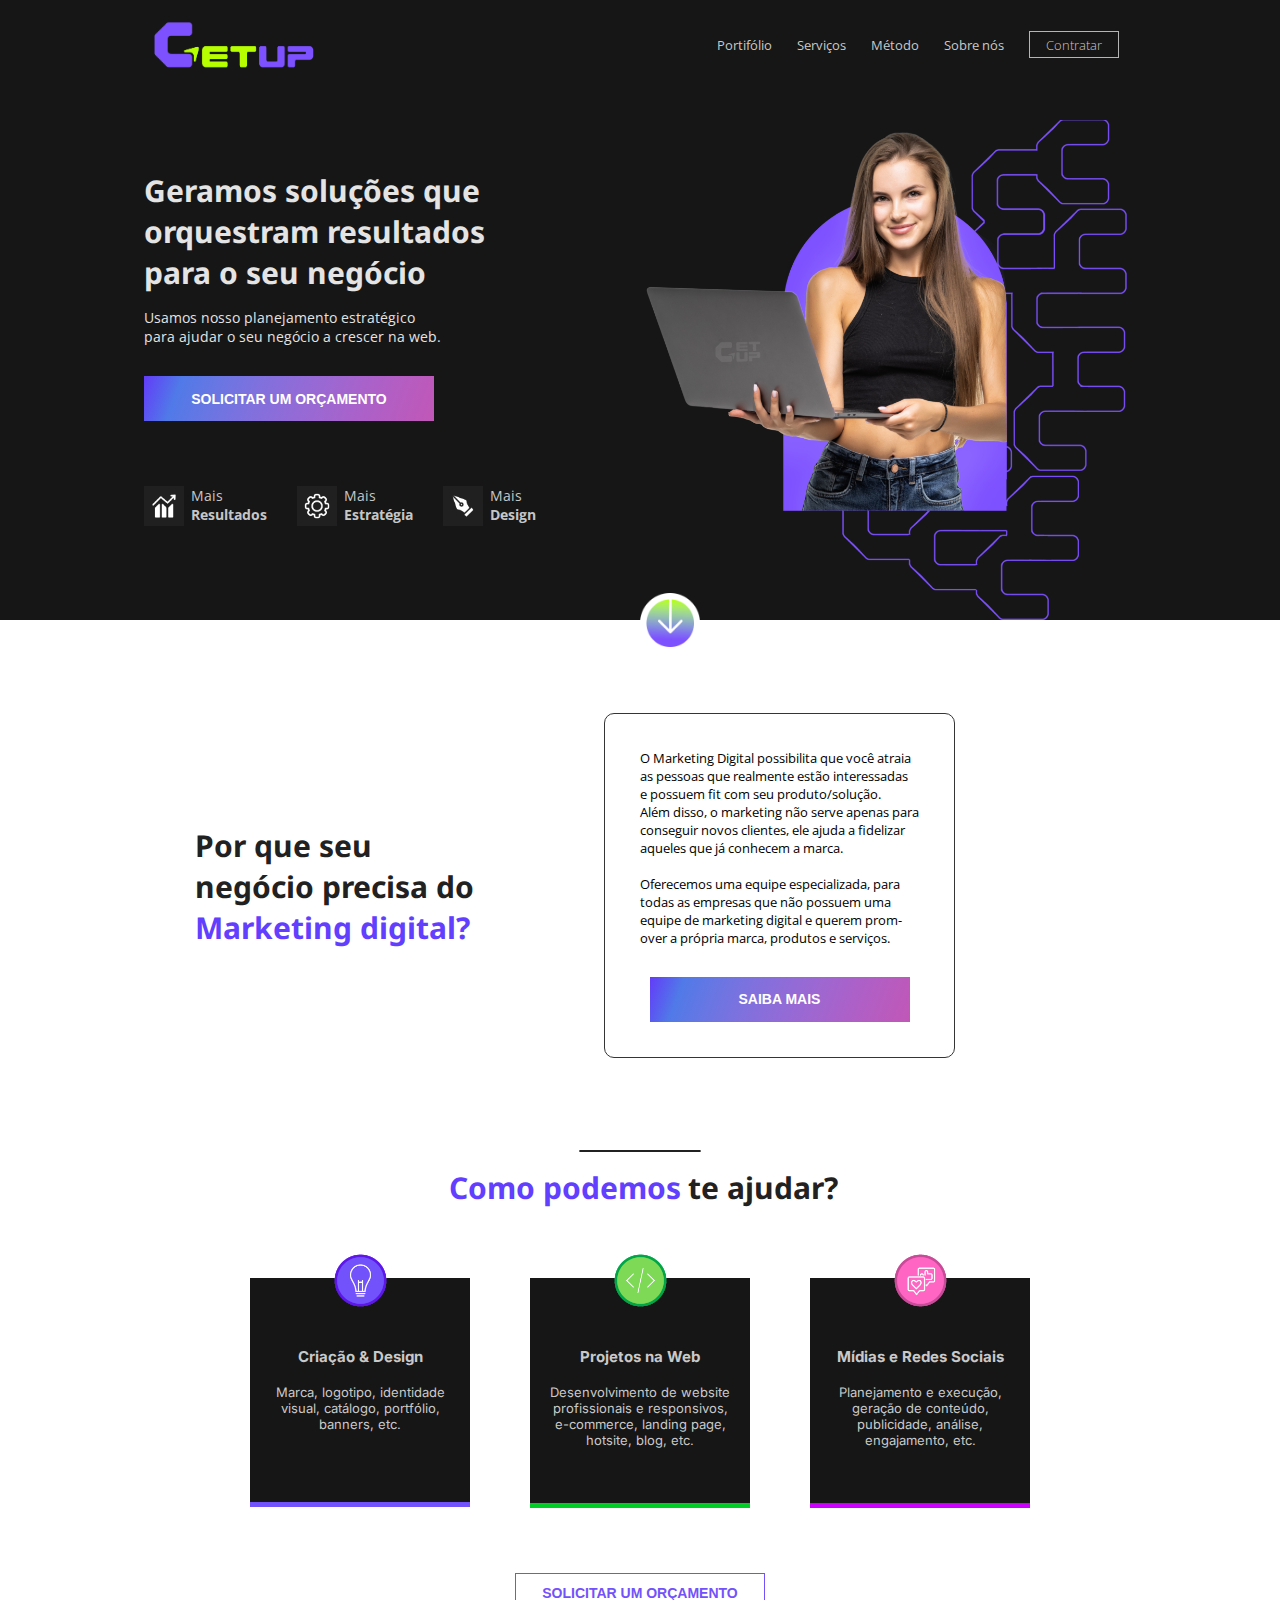
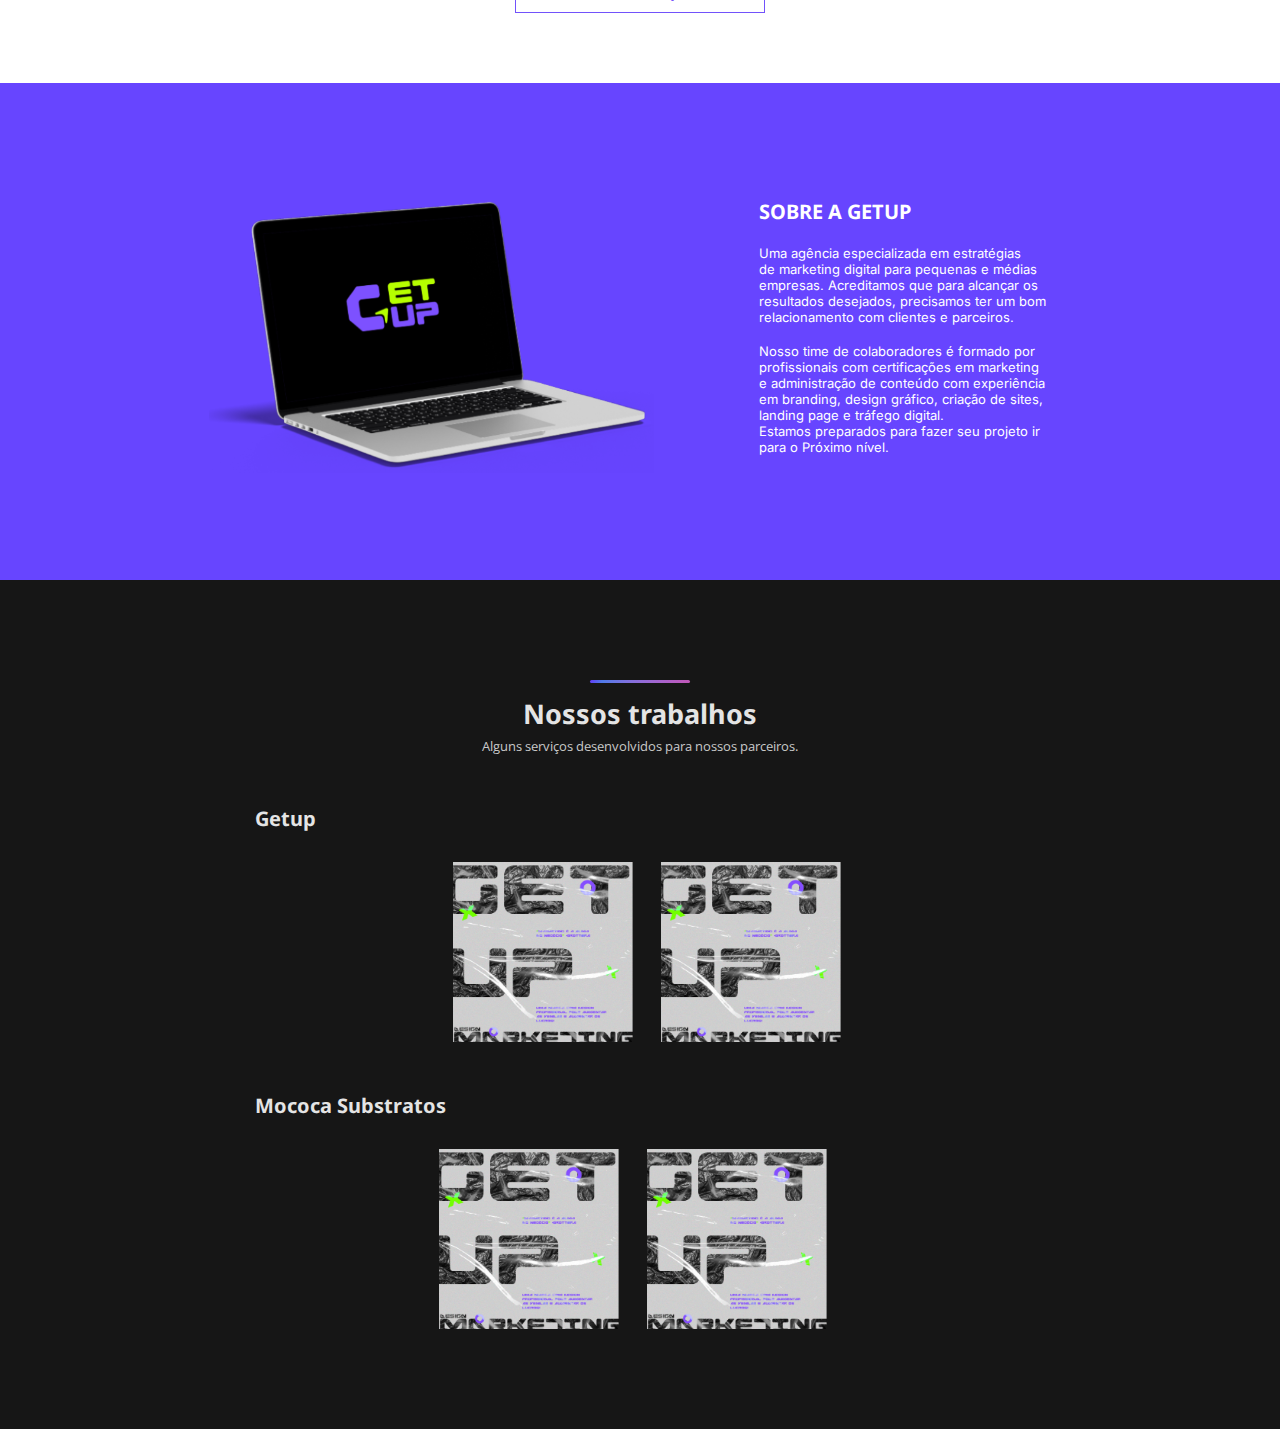
==== index.html @ 0455800a "Add files via upload" ====
<!DOCTYPE html>
<html lang="en">
<head>
    <meta charset="UTF-8">
    <meta http-equiv="X-UA-Compatible" content="IE=edge">
    <meta name="viewport" content="width=device-width, initial-scale=1.0">
    <title>Getup | Marketing Digital</title>
    <link rel="icon" href="Logo.png"/>
    <link rel="stylesheet" href="index.css">
</head>
<body>
    <header>
        <img src="logo-header.png" alt="">
        <nav>
            <a href="#portifolio">Portifólio</a>
            <a href="#direcionar">Serviços</a>
            <a href="#metodo">Método</a>
            <a href="#sobre">Sobre nós</a>
            <div class="container">
                <div class="center">
                  <button class="btn">
                    <svg width="90px" height="27px" viewBox="0 0 90 27" class="border">
                      <polyline points="179,1 179,59 1,59 1,1 179,1" class="bg-line" />
                      <polyline points="179,1 179,59 1,59 1,1 179,1" class="hl-line" />
                    </svg>
                    <span><a href="">Contratar</a></span>
                  </button>
                </div>
            </div>
        </nav>
    </header>

    <main>
        <div class="home">
            <div class="text">
                <h2>Geramos soluções que <br> orquestram resultados <br> para o seu negócio</h2>
                <p>Usamos nosso planejamento estratégico <br> para ajudar o seu negócio a crescer na web.</p>
                <button>SOLICITAR UM ORÇAMENTO</button>
                <div class="diferenciais">
                    <img src="seta-black.png" alt="">
                    <p>Mais <br> <b>Resultados</b></p>

                    <img src="engrenagem.png" alt="">
                    <p>Mais <br> <b>Estratégia</b></p>

                    <img src="pencil.png" alt="">
                    <p>Mais <br> <b>Design</b></p>
                </div>  
            </div>
            <img id="user-dev" src="capa.png" alt="">
        </div>
        <center><img id="seta-center" src="seta.png" alt=""></center>

        <div class="explic">
            <div class="text">
                <img src="https://pt.seaicons.com/wp-content/uploads/2015/10/Arrow-OutRight-icon.png" alt="">
                <h2>Por que seu <br>negócio precisa do</h2>
                <h2 id="text-roxo">Marketing digital?</h2>
            </div>
            <div class="container-info">
            <p>
                O Marketing Digital possibilita que você atraia<br>as pessoas que realmente estão interessadas<br> e possuem fit com seu produto/solução.<br> Além disso, o marketing não serve apenas para<br> conseguir novos clientes, ele ajuda a fidelizar<br> aqueles que já conhecem a marca.
                    <br>
                    <br>    
                Oferecemos uma equipe especializada, para<br> todas as empresas que não possuem uma<br> equipe de marketing digital e querem prom-<br>over a própria marca, produtos e serviços.
            </p>
                <button>SAIBA MAIS</button> 
            </div>
            <div id="direcionar"></div>
        </div>          
            <div class="serviços">
            <hr>
            <div class="text">
                <h2 id="text-roxo">Como podemos</h2>
                <h2>te ajudar?</h2>
            </div>
                <div class="inst">
                    <div class="box">
                        <img src="ideia.png" alt="">
                        <p style="font-size: 15px;"><b>Criação & Design</b></p>
                        <br>
                        <p>Marca, logotipo, identidade visual, catálogo, portfólio, banners, etc.</p>
                        <hr style="background-color: #7252fb; margin-top: 70px;">
                    </div>

                    <div class="box">
                        <img src="devweb.png" alt="">
                        <p style="font-size: 15px;"><b>Projetos na Web</b></p>
                        <br>
                        <p>Desenvolvimento de website profissionais e responsivos, e-commerce, landing page, hotsite, blog, etc.</p>
                        <hr style="background-color: #00ce26; margin-top: 55px;">
                    </div>

                    <div class="box">
                        <img src="redessociais.png" alt="">
                        <p style="font-size: 15px;"><b>Mídias e Redes Sociais</b></p>
                        <br>
                        <p>Planejamento e execução, geração de conteúdo, publicidade, análise, engajamento, etc.</p>
                        <hr style="background-color: #cc00ff; margin-top: 55px;">
                    </div>
                </div>
                <button>SOLICITAR UM ORÇAMENTO</button>
            </div>

            <!--<div class="nosso-met" id="metodo">
                <hr>
                <h2>Nosso Método de Trabalho</h2>
            </div>

            <div class="metodo-trab">
                    <div class="left">
                        <div class="passo">
                            <img src="numero 01.png" alt="">
                            <p>Inicio da nossa<br>parceria</p>
                        </div>

                        <div class="passo">
                            <img src="numero 02.png" alt="">
                            <p>Desenvolvimento<br>de estratégia<br>digital e calendário<br>de conteúdo</p>
                        </div>

                        <div class="passo">
                            <img src="numero 03.png" alt="">
                            <p>Apresentação do<br>planejamento da<br>estratégia e do<br>calendário</p>
                        </div>
                    </div>
                        <img class="circleplan" src="dioguin.png" alt="">
                    <div class="right">
                        <div class="passo">
                            <img src="numero 04.png" alt="">
                            <p>Gerenciamento<br>das redes sociais</p>
                        </div>

                        <div class="passo">
                            <img src="numero 05.png" alt="">
                            <p>Gerenciamento de<br>anuncios pagos</p>
                        </div>

                        <div class="passo">
                            <img src="numero 06.png" alt="">
                            <p>Relatório semanal<br>de resultados</p>
                        </div>
                    </div>
            </div>
            <!--<div class="blurs">
                <img id="blur" src="back-blur-roxo.png" alt="">
                <img id="blur2" src="back-blur-roxo.png" alt="">
            </div>-->

            <div class="sobre-getup" id="sobre">
                <img src="mac.png" alt="">
                <div class="container-sobre">
                    <h2>SOBRE A GETUP</h2>
                    <p>Uma agência especializada em estratégias<br> de marketing digital para pequenas e médias<br> empresas. Acreditamos que para alcançar os<br> resultados desejados, precisamos ter um bom<br> relacionamento com clientes e parceiros.</p>
                    <br>
                    <p>Nosso time de colaboradores é formado
                    por<br>profissionais com certificações
                    em marketing<br> e administração de conteúdo
                    com experiência<br> em branding, design gráfico, criação de sites,<br>
                    landing page e tráfego digital.<br>
                    Estamos preparados para fazer seu projeto ir<br> para o Próximo nível.
                    </p>
                </div>
            </div>

            <div class="nossos-trabalhos" id="portifolio">
                <div class="area-de-texto">
                    <hr>
                    <h2>Nossos trabalhos</h2>
                    <p>Alguns serviços desenvolvidos para nossos parceiros.</p>
                </div>

                <div class="empresa">
                    <h2>Getup</h2>
                </div>

                <div class="amostra">
                    <img src="Freestyle (1).png" alt="">
                    <img src="Finall (1).png" alt="">
                    <img src="Freestyle (1).png" alt="">
                    <img src="Finall (1).png" alt="">
                </div>

                <div class="empresa">
                    <h2>Mococa Substratos</h2>
                </div>

                <div class="amostra">
                    <img src="Finall (1).png" alt="">
                    <img src="Freestyle (1).png" alt="">
                    <img src="Finall (1).png" alt="">
                    <img src="Freestyle (1).png" alt="">
                </div>

            </div>

            
    </main>
    <footer>

    </footer>
</body>
</html>
---- index.css ----
@import url('https://fonts.googleapis.com/css2?family=Inter:wght@300&family=Lato&family=Montserrat:wght@300&family=Noto+Sans:wght@600&family=Open+Sans&display=swap');

*{
    margin: 0px;
    padding: 0px;
}

header{
    display: flex;
    flex-direction: row;
    justify-content: center;
    align-items: center;
    padding-top: 20px;
    padding-bottom: 20px;
    background-color: rgb(22, 22, 22);
    gap: 400px;
}

header img{
    height: 50px;
    margin-left: -100px;
}

header nav{
    display: flex;
    gap: 25px;
}

header nav a{
    text-decoration: none;
    font-family: 'Open Sans', sans-serif;
    font-size: 13px;
    color: rgb(201, 201, 201);
    position: relative;
}

header nav a:before {
    content: "";
    position: absolute;
    width: 100%;
    height: 1.2px;
    bottom: -5px;
    left: 0;
    background-color: #7252fb;
    visibility: hidden;
    -webkit-transform: scaleX(0);
    transform: scaleX(0);
    -webkit-transition: all 0.3s ease-in-out 0s;
    transition: all 0.3s ease-in-out 0s;
}

header nav a:hover:before {
    visibility: visible;
    -webkit-transform: scaleX(1);
    transform: scaleX(1);
}

.center {
    margin-top: -5px;
    position: absolute;
}

.btn {
    width: 90px;
    height: 27px;
    cursor: pointer;
    background: transparent;
    border: 1px solid rgb(181, 181, 181);
    outline: none;
    transition: 1.2s ease-in-out;
}

svg {
    position: absolute;
    left: 0;
    top: 0;
    fill: none;
    stroke: #cdff3c;
    stroke-dasharray: 400 450;
    stroke-dashoffset: 150;
    transition: 1.2s ease-in-out;
}

.btn:hover {
    transition: 1.1s ease-in-out;
    background: #7252fb;
}

.btn:hover svg {
    stroke-dashoffset: -480;
    }

.btn span {
    color: rgb(246, 246, 246);
    font-size: 13px;
    font-weight: 100;
}

.home{
    background-color: rgb(22, 22, 22);
    display: flex;
    flex-direction: row;
    justify-content: center;
    gap: 70px;
    padding-top: 30px;
}

.home #user-dev{
    height: 500px;
    padding-bottom: 0px;
}

.text h2{
    color: rgb(228, 228, 228);
    font-family: 'Noto Sans', sans-serif;
    font-size: 30px;
    margin-top: 50px;
}

.text p{
    color: rgb(228, 228, 228);
    font-family: 'Open Sans', sans-serif;
    font-size: 14px;
    margin-top: 15px;
}

.text button{
    background-image: linear-gradient(110deg, #623cf8 0, #507ae8 12.5%, #6976e3 25%, #7e71de 37.5%, #8f6cd8 50%, #9e67d1 62.5%, #ab61c9 75%, #b75cc0 87.5%, #c157b7 100%);
    color: white;
    margin-top: 30px;
    height: 45px;
	width: 290px;
    border: 0px;
	font: bold 14px arial,sans-serif;
	text-shadow: none;
}

.text button:hover{
    transition: 0.5s ease-in-out;
    background: #ffffff;
    color: #7252fb;
}


.diferenciais{
    display: flex;
    flex-direction: row;
    margin-top: 50px;
}

.diferenciais img{
    height: 40px;
    margin-top: 15px;
}

.diferenciais p{
    margin-right: 30px;
    margin-left: 7px;
    font-family: 'Open Sans', sans-serif;
    color: rgb(198, 198, 198);
}

#seta-center{
    height: 60px;
    position: absolute;
    margin-top: -27px;
}

.explic{
    display: flex;
    flex-direction: row;
    justify-content: center;
    align-items: center;
    height: 530px;
    gap: 130px;
}


.explic .text img{
    height: 60px;
}

.explic .text h2{
    color: rgb(33, 33, 33);
    margin-top: -15px;
}

#text-roxo{
    color: #623fff;
    margin-top: 0px;
}

.container-info{
    border: 1px solid rgb(53, 53, 53); 
    padding: 35px;
    border-radius: 10px;
    display: flex;
    align-items: center;
    flex-direction: column;
}

.container-info button{
    background-image: linear-gradient(110deg, #623cf8 0, #507ae8 12.5%, #6976e3 25%, #7e71de 37.5%, #8f6cd8 50%, #9e67d1 62.5%, #ab61c9 75%, #b75cc0 87.5%, #c157b7 100%);
    color: white;
    margin-top: 30px;
    height: 45px;
	width: 260px;
    border: 0px;
	font: bold 14px arial,sans-serif;
	text-shadow: none;
}

.container-info button:hover{
    transition: 1s ease-in-out;
    background: #ffffff;
    color: #7252fb;
    border: #7252fb 1px solid;
}

.container-info p{
    font-size: 13px;
    font-family: 'Open Sans', sans-serif;
}   

.serviços{
    display: flex;
    flex-direction: column;
    background-color: rgb(255, 255, 255);
    align-items: center;
    padding-bottom: 70px;
}

.serviços hr{
    width: 120px;
    color: rgb(33, 33, 33);
    border-radius: 5px;
    border: solid 1.5px;
    background-color: rgb(33, 33, 33); 
    margin-bottom: 15px;
}

.serviços .text{
    display: flex;
    flex-direction: row;
}

.serviços .text h2{
    margin-top: 0px;
    margin-left: 7px;
    color: rgb(33, 33, 33);
}

.inst{
    gap: 60px;
    text-align: center;
    margin: auto;
    display: flex;
    flex-direction: row;
    margin-top: 70px;
}

.box{
    flex-direction: column;
    background-color: rgb(22, 22, 22);
    height: 225px;
    border-radius: 5px, 0px;
    width: 220px;
    margin: 0px;
}

.box hr{
    width: 220px;
    border-radius: 0px;
    border: 0;
    height: 5px;
    margin-top: 40px;
}

.box p{
    color: rgb(201, 201, 201);
    font-family: 'Inter', sans-serif;
    font-size: 13px;
    padding-left: 20px;
    padding-right: 20px;
}

.box img{
    height: 65px;
    position: relative;
    top: -30px;
}

.serviços button{
    margin-top: 70px;
    height: 40px;
	width: 250px;
    border: 0px;
	font: bold 14px arial,sans-serif;
	text-shadow: none;  
    background: #ffffff;
    color: #7252fb;
    border: #7252fb 1px solid;
}

.serviços button:hover{
    transition: 1s ease-in-out;
    color: #ffffff;
    background-color: #7252fb;
}
.metodo-trab{
    display: flex;
    flex-direction: row;
    justify-content: center;
    background-color: rgb(22, 22, 22);
    padding-top: 70px;
    padding-bottom: 100px;
}

.metodo-trab img{
    width: 300px;
    margin-left: 70px;
    margin-right: 70px;
}

.metodo-trab .passo{
    display: flex;
    flex-direction: row;
    align-items: center;
    margin-top: 30px;
}

.metodo-trab .passo img{
    width: 30px;
    margin-left: 0px;
    margin-right: 0px;
}

.metodo-trab .passo p{
    color: white;
    font-size: 13px;
    font-family: 'Open Sans', sans-serif;
    margin-left: 5px;
}

.nosso-met {
    display: flex;
    flex-direction: column;
    align-items: center;
    background-color: rgb(22, 22, 22);
}

.nosso-met hr{
    width: 140px;
    border-radius: 5px;
    border: 0;
    height: 3px;
    background-image: linear-gradient(110deg, #623cf8 0, #507ae8 12.5%, #6976e3 25%, #7e71de 37.5%, #8f6cd8 50%, #9e67d1 62.5%, #ab61c9 75%, #b75cc0 87.5%, #c157b7 100%);
    margin-bottom: 25px;
    margin-top: 80px;
}

.nosso-met h2{
    color: rgb(228, 228, 228);
    font-family: 'Noto Sans', sans-serif;
    font-size: 25px;
}

.blurs{
    padding-bottom: 100px;
    background-color: rgb(22, 22, 22);
}

#blur{
    float: right;
    height: 400px;
    opacity: 0.4;
    margin-top: -15%;
}

#blur2{
    float: right;
    height: 450px;
    margin-top: -300px;
    opacity: 0.4;
}

.nossos-trabalhos{
    display: flex;
    flex-direction: column;
    align-items: center;
    background-color: rgb(22, 22, 22);
    padding-top: 100px;
    padding-bottom: 100px;
}

.area-de-texto{
    display: flex;
    flex-direction: column;
    align-items: center;
}

.area-de-texto hr{
    width: 100px;
    border-radius: 5px;
    border: 0;
    height: 3px;
    background-image: linear-gradient(110deg, #623cf8 0, #507ae8 12.5%, #6976e3 25%, #7e71de 37.5%, #8f6cd8 50%, #9e67d1 62.5%, #ab61c9 75%, #b75cc0 87.5%, #c157b7 100%);
    margin-bottom: 12px;
}

.area-de-texto h2{
    color: rgb(228, 228, 228);
    font-family: 'Noto Sans', sans-serif;
    font-size: 27px;
}

.area-de-texto p{
    color: rgb(201, 201, 201);
    font-family: 'Open Sans', sans-serif;
    font-size: 13px;
    margin-top: 5px;
}

.nossos-trabalhos .empresa h2{ 
    margin-left: -385px;
    color: rgb(228, 228, 228);
    font-family: 'Noto Sans', sans-serif;
    font-size: 20px;
    padding-top: 50px;
    padding-bottom: 30px;
}

.amostra{
    display: flex;
    gap: 14px;
}

.amostra img{
    height: 180px;
}

.sobre-getup{
    display: flex;
    flex-direction: row;
    background-color: #6745ff;
    justify-content: center;
    gap: 80px;
    padding-bottom: 100px;
}

.sobre-getup img{
    height: 300px;
    padding-top: 90px
}

.sobre-getup p{
    color: rgb(255, 255, 255);
    font-family: 'Inter', sans-serif;
    font-size: 13px;
}

.sobre-getup h2{
    color: rgb(255, 255, 255);
    font-family: 'Noto Sans', sans-serif;
    font-size: 20px;
    padding-bottom: 20px;
}

.container-sobre{
    border: 0px solid rgb(228, 228, 228); 
    padding: 25px;
    border-radius: 10px;
    margin-top: 90px;
}
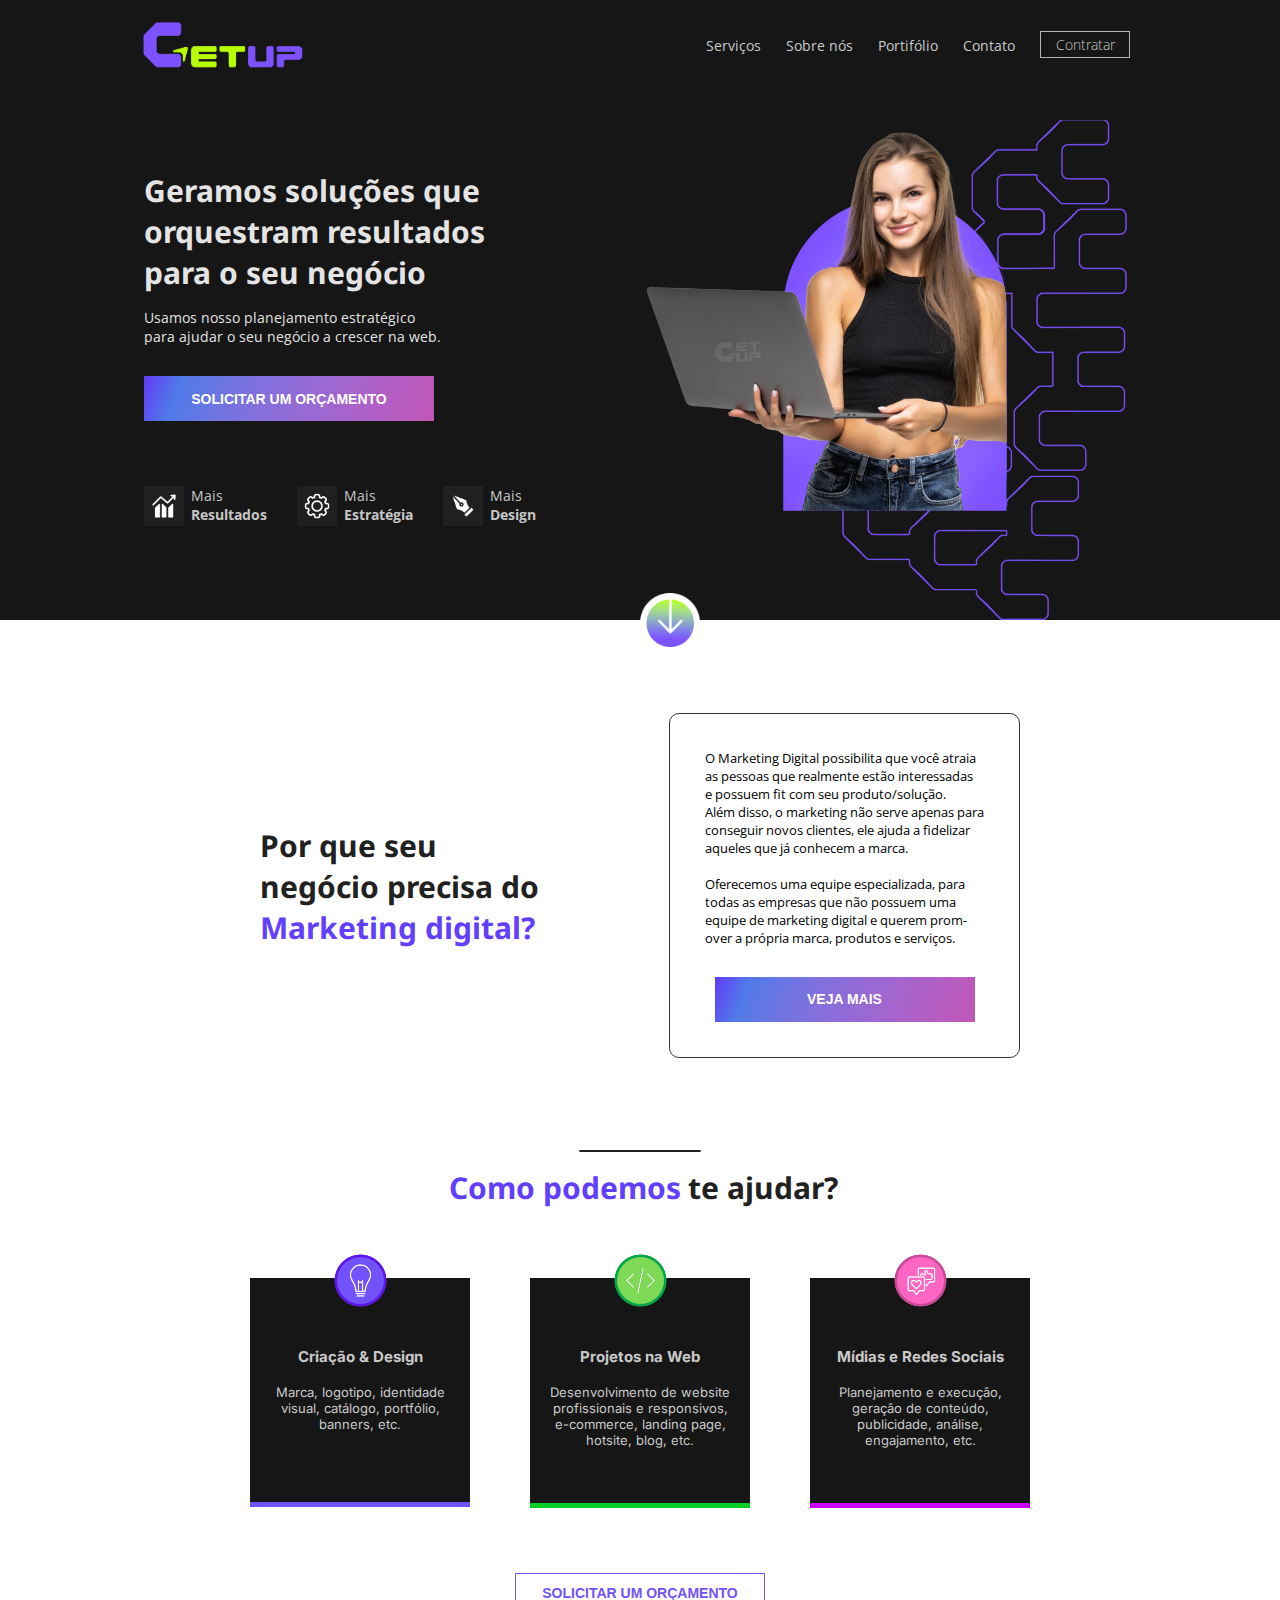
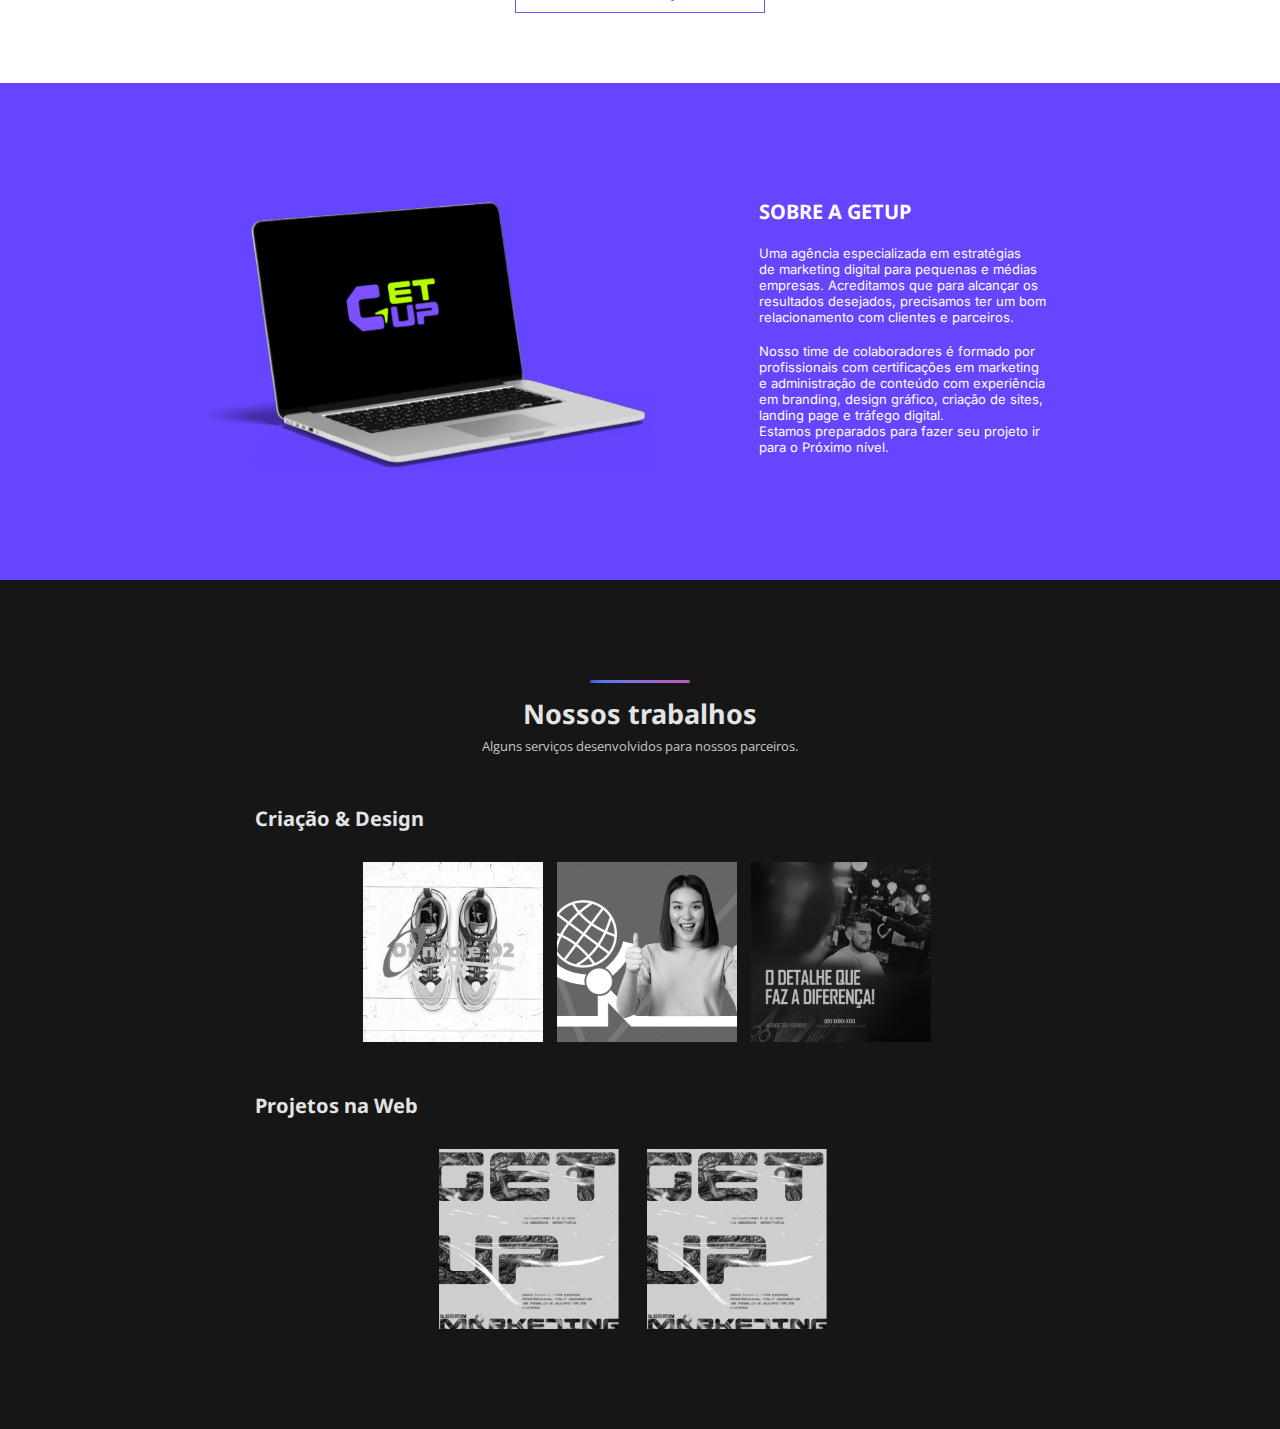
==== commit 03581c48: "Add files via upload" ====
--- a/index.html
+++ b/index.html
@@ -12,10 +12,10 @@
     <header>
         <img src="logo-header.png" alt="">
         <nav>
+            <a href="#direcionar">Serviços</a>
+            <a href="#sobre">Sobre nós</a>
             <a href="#portifolio">Portifólio</a>
-            <a href="#direcionar">Serviços</a>
-            <a href="#metodo">Método</a>
-            <a href="#sobre">Sobre nós</a>
+            <a href="#sobre">Contato</a>
             <div class="container">
                 <div class="center">
                   <button class="btn">
@@ -23,7 +23,7 @@
                       <polyline points="179,1 179,59 1,59 1,1 179,1" class="bg-line" />
                       <polyline points="179,1 179,59 1,59 1,1 179,1" class="hl-line" />
                     </svg>
-                    <span><a href="">Contratar</a></span>
+                    <span><a href="https://wa.me/5519992727609?text=Ol%C3%A1%2C%20eu%20gostaria%20de%20um%20or%C3%A7amento!">Contratar</a></span>
                   </button>
                 </div>
             </div>
@@ -35,7 +35,7 @@
             <div class="text">
                 <h2>Geramos soluções que <br> orquestram resultados <br> para o seu negócio</h2>
                 <p>Usamos nosso planejamento estratégico <br> para ajudar o seu negócio a crescer na web.</p>
-                <button>SOLICITAR UM ORÇAMENTO</button>
+                <a href="https://wa.me/5519992727609?text=Ol%C3%A1%2C%20eu%20gostaria%20de%20um%20or%C3%A7amento!"><button>SOLICITAR UM ORÇAMENTO</button></a>
                 <div class="diferenciais">
                     <img src="seta-black.png" alt="">
                     <p>Mais <br> <b>Resultados</b></p>
@@ -64,11 +64,11 @@
                     <br>    
                 Oferecemos uma equipe especializada, para<br> todas as empresas que não possuem uma<br> equipe de marketing digital e querem prom-<br>over a própria marca, produtos e serviços.
             </p>
-                <button>SAIBA MAIS</button> 
-            </div>
-            <div id="direcionar"></div>
+                <a href="#portifolio"><button>VEJA MAIS</button></a>
+            </div>
         </div>          
             <div class="serviços">
+                <div id="direcionar"></div>
             <hr>
             <div class="text">
                 <h2 id="text-roxo">Como podemos</h2>
@@ -99,7 +99,7 @@
                         <hr style="background-color: #cc00ff; margin-top: 55px;">
                     </div>
                 </div>
-                <button>SOLICITAR UM ORÇAMENTO</button>
+                <a href="https://wa.me/5519992727609?text=Ol%C3%A1%2C%20eu%20gostaria%20de%20um%20or%C3%A7amento!"><button>SOLICITAR UM ORÇAMENTO</button></a>
             </div>
 
             <!--<div class="nosso-met" id="metodo">
@@ -163,26 +163,25 @@
                 </div>
             </div>
 
-            <div class="nossos-trabalhos" id="portifolio">
-                <div class="area-de-texto">
+            <div class="nossos-trabalhos">
+                <div class="area-de-texto" id="portifolio">
                     <hr>
                     <h2>Nossos trabalhos</h2>
                     <p>Alguns serviços desenvolvidos para nossos parceiros.</p>
                 </div>
-
                 <div class="empresa">
-                    <h2>Getup</h2>
+                    <h2>Criação & Design</h2>
                 </div>
 
                 <div class="amostra">
                     <img src="Freestyle (1).png" alt="">
-                    <img src="Finall (1).png" alt="">
-                    <img src="Freestyle (1).png" alt="">
-                    <img src="Finall (1).png" alt="">
-                </div>
-
+                    <img src="rn-plug.jpeg" alt="">
+                    <img src="marmoraria.png" alt="">
+                    <img src="barbearia.png" alt="">
+                </div>
+                
                 <div class="empresa">
-                    <h2>Mococa Substratos</h2>
+                    <h2>Projetos na Web</h2>
                 </div>
 
                 <div class="amostra">
--- a/index.css
+++ b/index.css
@@ -3,7 +3,10 @@
 *{
     margin: 0px;
     padding: 0px;
-}
+    scroll-behavior: smooth;
+    scroll-margin-top: 50px;
+}
+
 
 header{
     display: flex;
@@ -29,7 +32,7 @@
 header nav a{
     text-decoration: none;
     font-family: 'Open Sans', sans-serif;
-    font-size: 13px;
+    font-size: 14px;
     color: rgb(201, 201, 201);
     position: relative;
 }
@@ -239,6 +242,7 @@
     margin-bottom: 15px;
 }
 
+
 .serviços .text{
     display: flex;
     flex-direction: row;
@@ -274,6 +278,13 @@
     border: 0;
     height: 5px;
     margin-top: 40px;
+}
+
+.box:hover{
+    margin-top: -10px;
+    transition: 200ms;
+    -webkit-box-shadow: 0px 10px 13px -7px #000000, -2px 6px 11px -2px rgba(126,5,255,0); 
+    box-shadow: 0px 10px 13px -7px #000000, -2px 6px 11px -2px rgba(126,5,255,0);
 }
 
 .box p{
@@ -430,6 +441,7 @@
     padding-bottom: 30px;
 }
 
+
 .amostra{
     display: flex;
     gap: 14px;
@@ -437,6 +449,17 @@
 
 .amostra img{
     height: 180px;
+    -webkit-transition: -webkit-transform .5s ease;
+   transition: transform .5s ease;
+   filter: grayscale(100%);
+}
+
+.amostra img:hover{
+    margin-top: 0px;
+    transition: 200ms;
+    -webkit-transform: scale(1.1);
+    transform: scale(1.1);
+    filter: grayscale(0);
 }
 
 .sobre-getup{
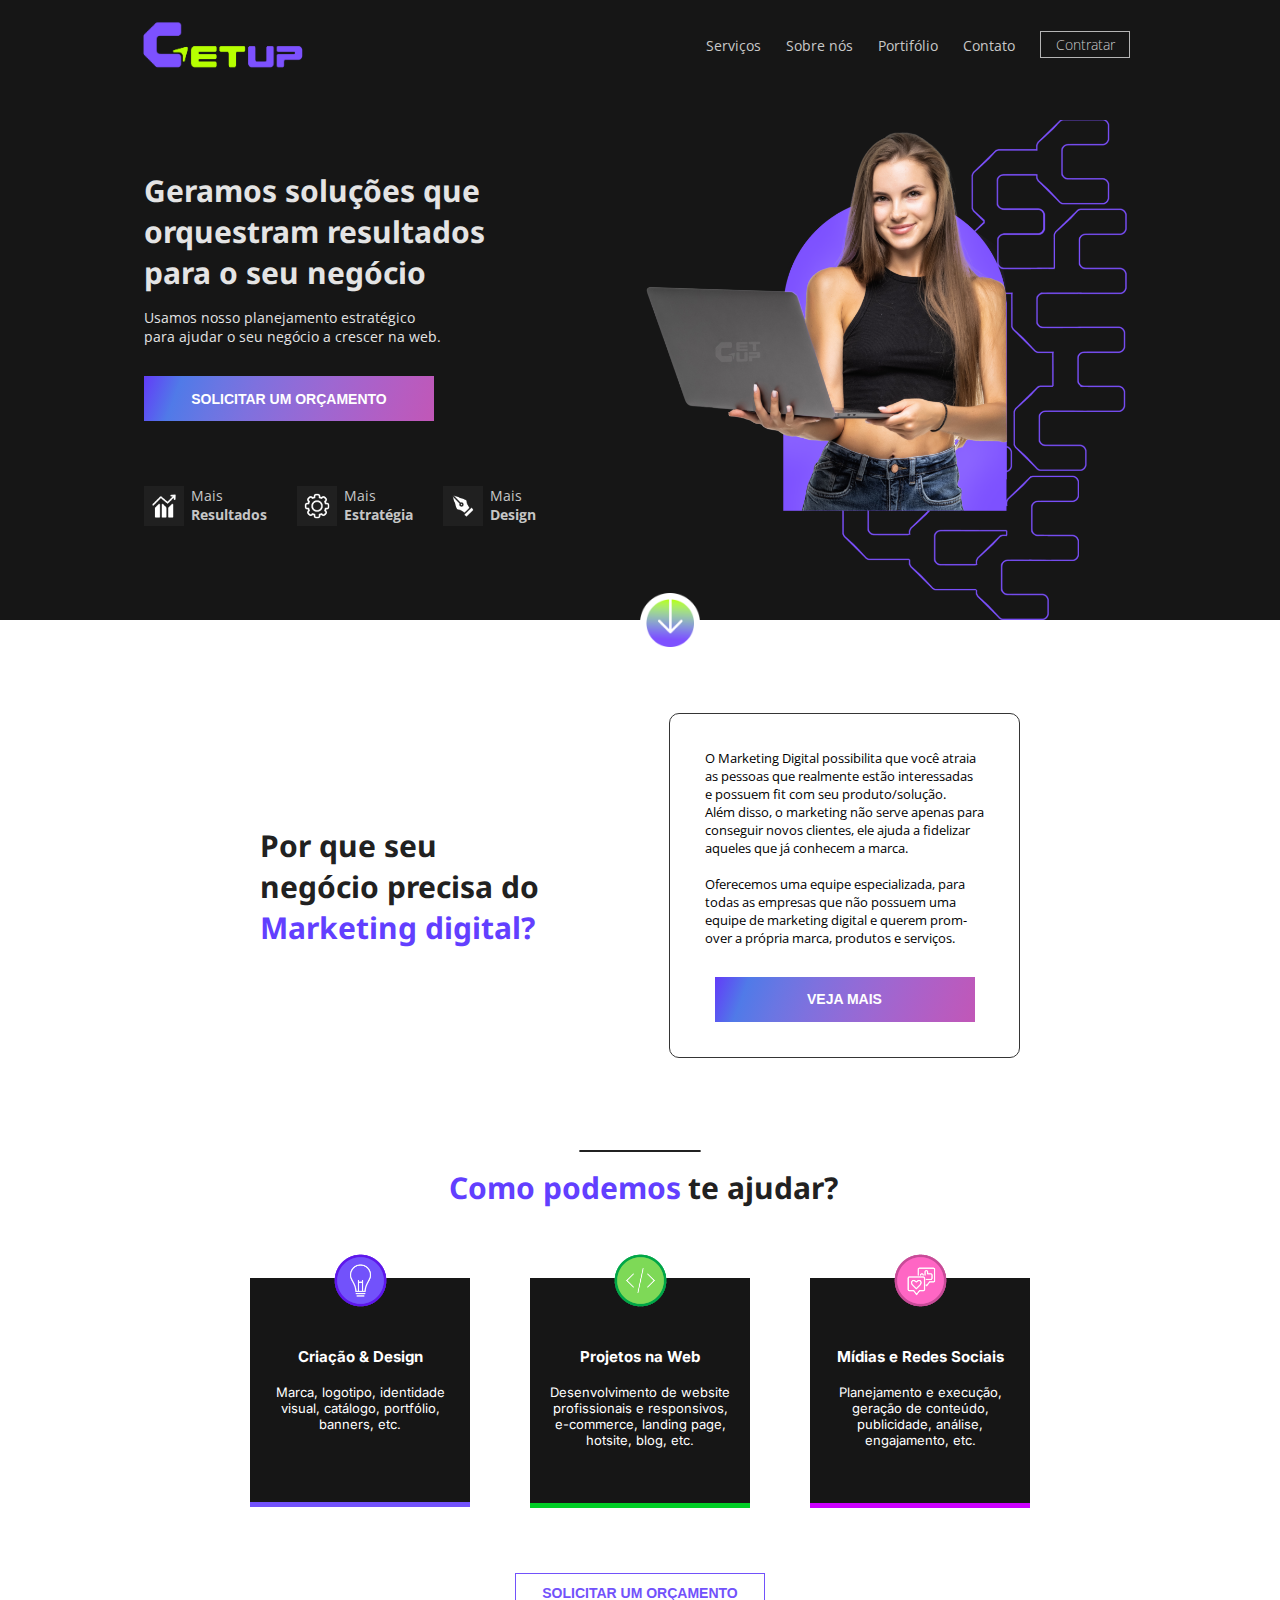
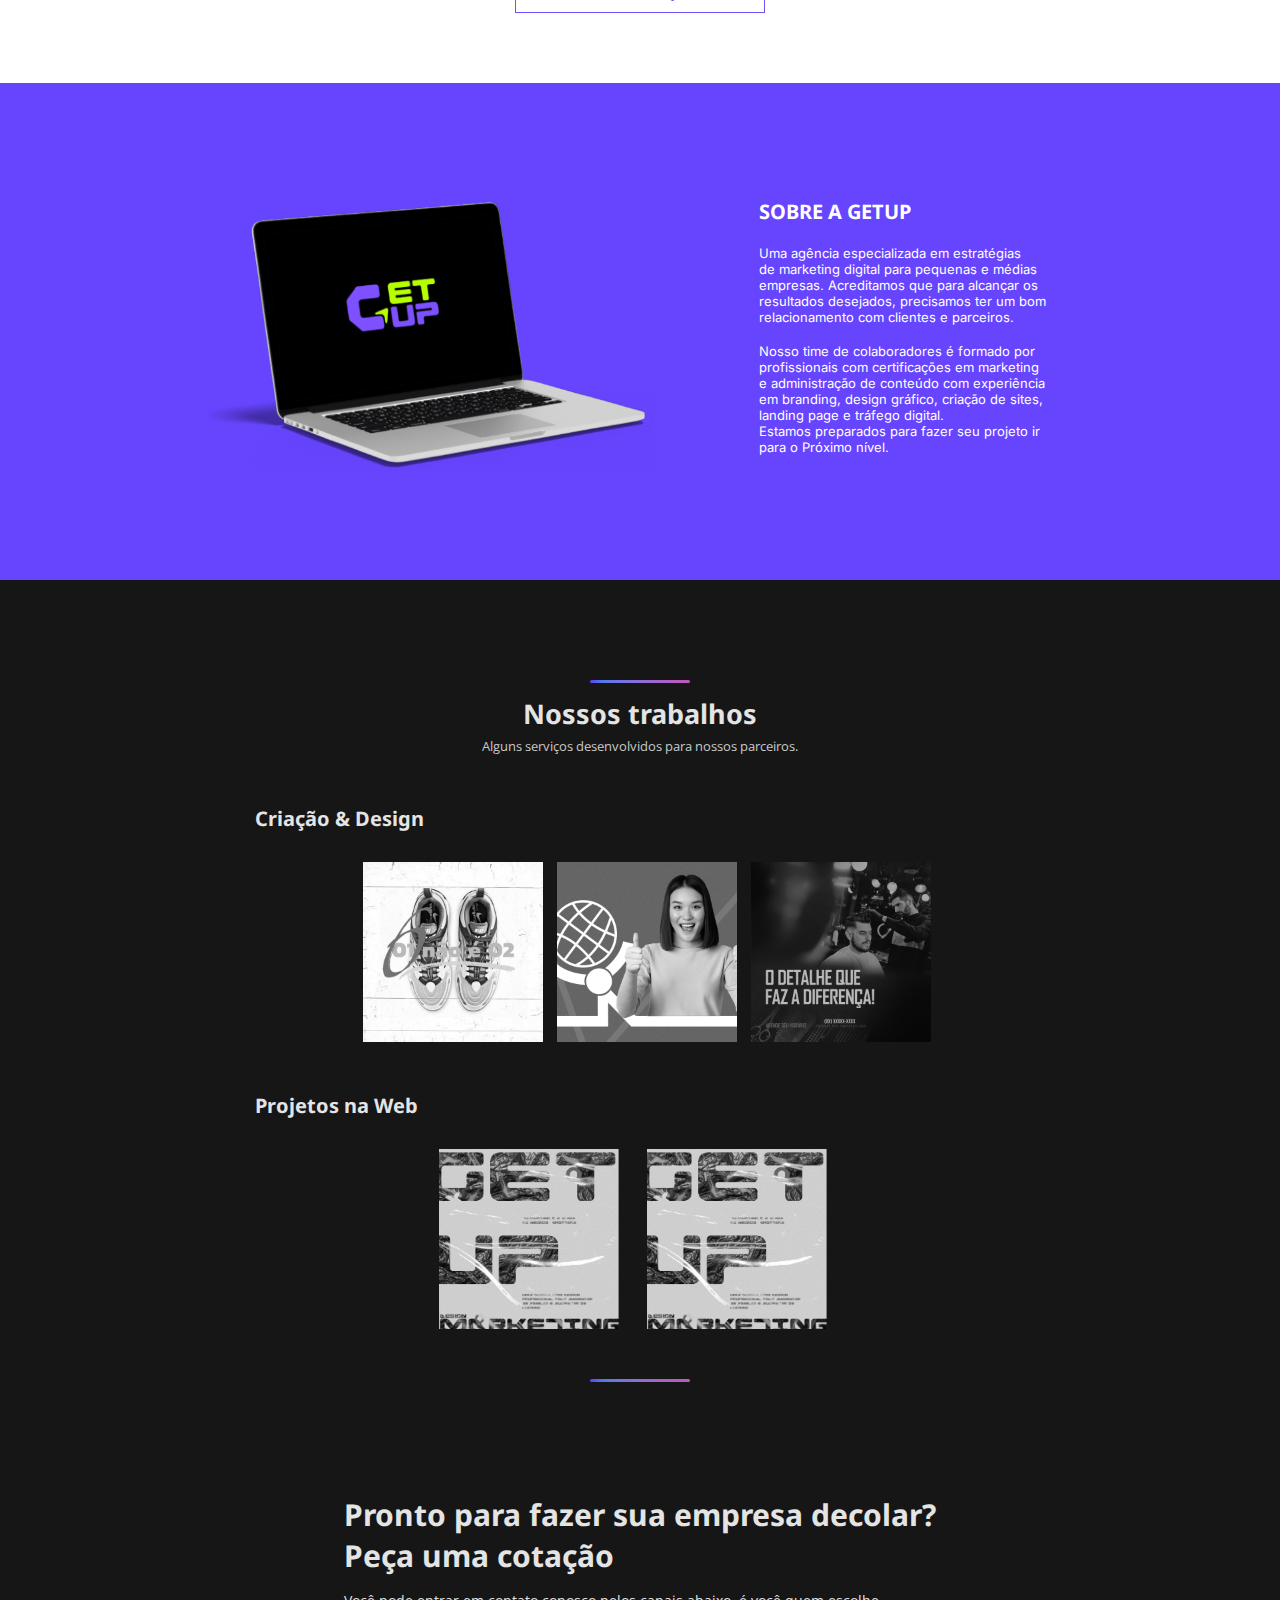
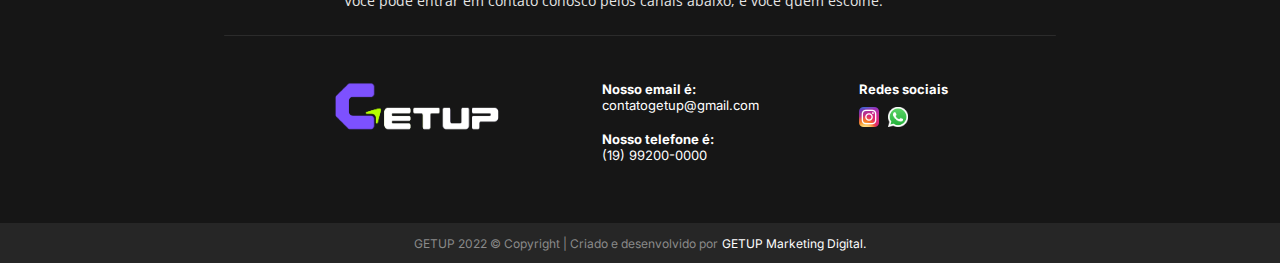
==== commit 7e9b8561: "Add files via upload" ====
--- a/index.html
+++ b/index.html
@@ -7,6 +7,7 @@
     <title>Getup | Marketing Digital</title>
     <link rel="icon" href="Logo.png"/>
     <link rel="stylesheet" href="index.css">
+    <link rel="stylesheet" href="resp.html">
 </head>
 <body>
     <header>
@@ -15,7 +16,7 @@
             <a href="#direcionar">Serviços</a>
             <a href="#sobre">Sobre nós</a>
             <a href="#portifolio">Portifólio</a>
-            <a href="#sobre">Contato</a>
+            <a href="#contato">Contato</a>
             <div class="container">
                 <div class="center">
                   <button class="btn">
@@ -49,9 +50,9 @@
             </div>
             <img id="user-dev" src="capa.png" alt="">
         </div>
-        <center><img id="seta-center" src="seta.png" alt=""></center>
-
-        <div class="explic">
+        <a href="#explic"><center><img id="seta-center" src="seta.png" alt=""></center></a>
+
+        <div class="explic" id="explic">
             <div class="text">
                 <img src="https://pt.seaicons.com/wp-content/uploads/2015/10/Arrow-OutRight-icon.png" alt="">
                 <h2>Por que seu <br>negócio precisa do</h2>
@@ -190,13 +191,42 @@
                     <img src="Finall (1).png" alt="">
                     <img src="Freestyle (1).png" alt="">
                 </div>
-
+                <div class="area-de-texto" id="portifolio">
+                    <hr id="port-hr-baixo">
+                </div>
             </div>
 
             
     </main>
     <footer>
-
+        <div class="cotação" id="contato">
+            <div class="text">
+                <h2>Pronto para fazer sua empresa decolar?<br>
+                Peça uma cotação</h2>
+                <p>Você pode entrar em contato conosco pelos canais abaixo, é você quem escolhe.</p>
+            </div>
+            <!--<button>SOLICITAR UM ORÇAMENTO</button>-->
+        </div>
+        <hr>
+        <div class="infos">
+            <img src="2.png" alt="">
+            <div class="contatos">
+                <p><b>Nosso email é:</b></p>
+                <p>contatogetup@gmail.com</p>
+                <br>
+                <p><b>Nosso telefone é:</b></p>
+                <p>(19) 99200-0000</p>
+            </div>
+
+            <div class="redes-sociais">
+                <p><b>Redes sociais</b></p>
+                <a href="https://www.instagram.com/getup_br/"><img src="640px-Instagram_icon.png" alt="instagram"></a>
+                <a href="https://wa.me/5519992727609?text=Ol%C3%A1%2C%20eu%20gostaria%20de%20um%20or%C3%A7amento!"><img src="whatsapp-logo-1.png" alt="whatsapp"></a>
+            </div>
+        </div>
     </footer>
+    <div class="feitopor">
+        <p>GETUP 2022 © Copyright | Criado e desenvolvido por</p> <p id="texto-branco">GETUP Marketing Digital.</p>
+    </div>
 </body>
 </html>--- a/index.css
+++ b/index.css
@@ -144,7 +144,6 @@
     color: #7252fb;
 }
 
-
 .diferenciais{
     display: flex;
     flex-direction: row;
@@ -288,7 +287,7 @@
 }
 
 .box p{
-    color: rgb(201, 201, 201);
+    color: white;
     font-family: 'Inter', sans-serif;
     font-size: 13px;
     padding-left: 20px;
@@ -314,7 +313,7 @@
 }
 
 .serviços button:hover{
-    transition: 1s ease-in-out;
+    transition: 0.5s ease-in-out;
     color: #ffffff;
     background-color: #7252fb;
 }
@@ -401,7 +400,7 @@
     align-items: center;
     background-color: rgb(22, 22, 22);
     padding-top: 100px;
-    padding-bottom: 100px;
+    padding-bottom: 50px;
 }
 
 .area-de-texto{
@@ -494,4 +493,389 @@
     padding: 25px;
     border-radius: 10px;
     margin-top: 90px;
-}+}
+
+#port-hr-baixo{
+    margin-top: 50px;
+}
+
+footer{
+    background-color: rgb(22, 22, 22);
+    display: flex;
+    flex-direction: column;
+    align-items: center;
+    justify-content: center;
+    padding-bottom: 60px;
+}
+
+.cotação{
+    display: flex;
+    flex-direction: row;
+    align-items: center;
+    background-color: rgb(22, 22, 22);
+    padding-bottom: 45px;
+    gap: 230px;
+}
+
+.cotação text{
+    margin-right: px;
+}
+
+.cotação button{
+    background: #7252fb;
+    color: white;
+    margin-top: 70px;
+    height: 45px;
+	width: 260px;
+    border: 0px;
+	font: bold 14px arial,sans-serif;
+	text-shadow: none;
+}
+
+.cotação button:hover{
+    transition: 0.5s ease-in-out;
+    background: #ffffff;
+    color: #7252fb;
+    border: #7252fb 1px solid;
+}
+
+footer hr{
+    width: 65%;
+    border-radius: 5px;
+    border: 0;
+    height: 1px;
+    background-color: rgb(43, 43, 43);    
+    margin-bottom: 45px;
+    margin-top: -20px
+}
+
+.infos{
+    display: flex;
+    flex-direction: row;
+    align-items: flex-start;
+    background-color: rgb(22, 22, 22);
+    gap: 100px;
+}
+
+.infos img{
+    width: 170px;
+}
+
+.contatos p{
+    color: rgb(255, 255, 255);
+    font-family: 'Inter', sans-serif;
+    font-size: 13px;
+}
+
+.redes-sociais img{
+    width: 100px;
+}
+
+.redes-sociais p{
+    color: rgb(255, 255, 255);
+    font-family: 'Inter', sans-serif;
+    font-size: 13px;
+}
+
+.redes-sociais img{
+    width: 20px;
+    padding-top: 10px;
+    padding-right: 5px;
+}
+
+.feitopor{
+    display: flex;
+    align-items: center;
+    justify-content: center;
+    background-color: rgb(38, 38, 38);
+    gap: 4px;
+    height: 40px;
+}
+
+.feitopor p{
+    font-family: 'Inter', sans-serif;
+    color: rgb(138, 138, 138);
+    font-size: 12px;
+}
+
+#texto-branco{
+    color: white;
+}
+
+@media screen and (max-width: 400px) {
+    header{
+        display: flex;
+        flex-direction: column;
+        justify-content: center;
+        align-items: center;
+        padding-top: 20px;
+        margin-bottom: -10px;
+        background-color: rgb(22, 22, 22);
+    }
+    
+    header img{
+      height: 40px;
+      margin-left: 0px;
+    }
+
+    header nav{
+        display: flex;
+        gap: 15px;
+        margin-top: -360px;
+        margin-left: -90px;
+    }
+
+    header nav a{
+        text-decoration: none;
+        font-family: 'Open Sans', sans-serif;
+        font-size: 12px;
+        color: rgb(201, 201, 201);
+        position: relative;
+    }
+
+    .home #user-dev{
+        height: 0px;
+        padding-bottom: 0px;
+    }
+
+    .home{
+        background-color: rgb(22, 22, 22);
+        display: flex;
+        flex-direction: column;
+        justify-content: center;
+        padding-left: 30px;
+        gap: 0px;
+        padding-top: 0px;
+    }
+
+    .text button{
+        width: 330px;
+    }
+
+    .diferenciais{
+        display: flex;
+        flex-direction: row;
+        margin-top: 25px;
+        margin-bottom: 55px;
+    }
+
+    .diferenciais img{
+        height: 35px;
+        margin-top: 10px;
+    }
+
+    .diferenciais p{
+        margin-right: 20px;
+        margin-left: 7px;
+        font-family: 'Open Sans', sans-serif;
+        color: rgb(198, 198, 198);
+        font-size: 12px;
+    }
+
+    #seta-center{
+        height: 50px;
+        position: absolute;
+        margin-top: -21px;
+        margin-left: -10px;
+    }
+
+    .explic{
+        display: flex;
+        flex-direction: column;
+        justify-content: center;
+        align-items: center;
+        height: 530px;
+        gap: 30px;
+        margin-top: 30px;
+    }
+
+    .explic .text{
+        margin-left: -40px;
+    }
+
+    .container-info{
+        border: 0px solid rgb(53, 53, 53); 
+        padding: 35px;
+        border-radius: 10px;
+        display: flex;
+        align-items: center;
+        flex-direction: column;
+        margin-top: -30px;
+    }
+
+    .explic .text h2{
+        color: rgb(33, 33, 33);
+        margin-top: -15px;
+    }
+
+    .container-info p{
+        font-size: 14px;
+        font-family: 'Open Sans', sans-serif;
+        
+    }
+
+    .serviços{
+        display: flex;
+        flex-direction: column;
+        background-color: rgb(255, 255, 255);
+        align-items: center;
+        margin-top: 30px;
+        padding-bottom: 70px;
+    }
+
+    .serviços .text{
+        margin-top: 30px;
+        margin-bottom: -25px;
+    }
+
+    .inst{
+        gap: 60px;
+        text-align: center;
+        margin: auto;
+        display: flex;
+        flex-direction: column;
+        margin-top: 70px;
+    }
+
+    .sobre-getup{
+        display: flex;
+        flex-direction: column;
+        background-color: #6745ff;
+        justify-content: center;
+        gap: 80px;
+        padding-bottom: 40px;
+    }
+
+    .sobre-getup img{
+        width: 90%;
+        height: 90%;
+        padding-top: 50px
+    }
+
+    .sobre-getup p{
+        color: rgb(255, 255, 255);
+        font-family: 'Inter', sans-serif;
+        font-size: 15px;
+    }
+
+    .container-sobre{
+        border: 0px solid rgb(228, 228, 228); 
+        padding: 25px;
+        border-radius: 10px;
+        margin-top: -50px;
+    }
+
+    .nossos-trabalhos{
+        display: flex;
+        flex-direction: column;
+        align-items: center;
+        background-color: rgb(22, 22, 22);
+        padding-top: 60px;
+        padding-bottom: 50px;
+    }
+
+    .amostra{
+        display: flex;
+        gap: 14px;
+        flex-wrap: wrap;
+        margin-top: -93px;
+        margin-left: 7px;
+    }
+
+    .amostra img:hover{
+        margin-top: 0px;
+        transition: none;
+        -webkit-transform: none;
+        transform: none;
+        filter: none;
+    }
+
+    .amostra img{
+        height: 180px;
+        -webkit-transition: none;
+       transition: none;
+       filter: grayscale(0%);
+    }
+
+    .area-de-texto p{
+        color: rgb(201, 201, 201);
+        font-family: 'Open Sans', sans-serif;
+        font-size: 13px;
+        margin-top: 5px;
+        padding-bottom: 20px;
+    }
+    
+    .cotação{
+        display: flex;
+        flex-direction: column;
+        align-items: center;
+        margin-top: -60px;
+        background-color: rgb(22, 22, 22);
+        padding-bottom: 45px;
+        justify-content: center;
+        gap: 0px;
+        margin-left: 30px;
+    }
+
+    footer hr{
+        width: 75%;
+        border-radius: 5px;
+        border: 0;
+        height: 1px;
+        background-color: rgb(43, 43, 43);    
+        margin-bottom: 45px;
+        margin-top: -20px
+    }
+
+    .infos{
+        display: flex;
+        flex-direction: column;
+        align-items: flex-start;
+        background-color: rgb(22, 22, 22);
+        gap: 20px;
+        margin-top: -30px;
+        margin-left: -130px;
+    }
+
+    .infos img{
+        width: 0px;
+    }
+
+    .redes-sociais img{
+        width: 25px;
+    }
+
+    .contatos p{
+        color: rgb(255, 255, 255);
+        font-family: 'Inter', sans-serif;
+        font-size: 15px;
+    }
+
+    .redes-sociais p{
+        color: rgb(255, 255, 255);
+        font-family: 'Inter', sans-serif;
+        font-size: 15px;
+    }
+
+    .serviços .text h2{
+        margin-top: 0px;
+        margin-left: 7px;
+        font-size: 25px;
+        color: rgb(33, 33, 33);
+    }
+
+    .feitopor{
+        display: flex;
+        align-items: center;
+        justify-content: center;
+        background-color: rgb(38, 38, 38);
+        gap: 4px;
+        height: 40px;
+    }
+    
+    .feitopor p{
+        font-family: 'Inter', sans-serif;
+        color: rgb(138, 138, 138);
+        font-size: 9px;
+    }
+  }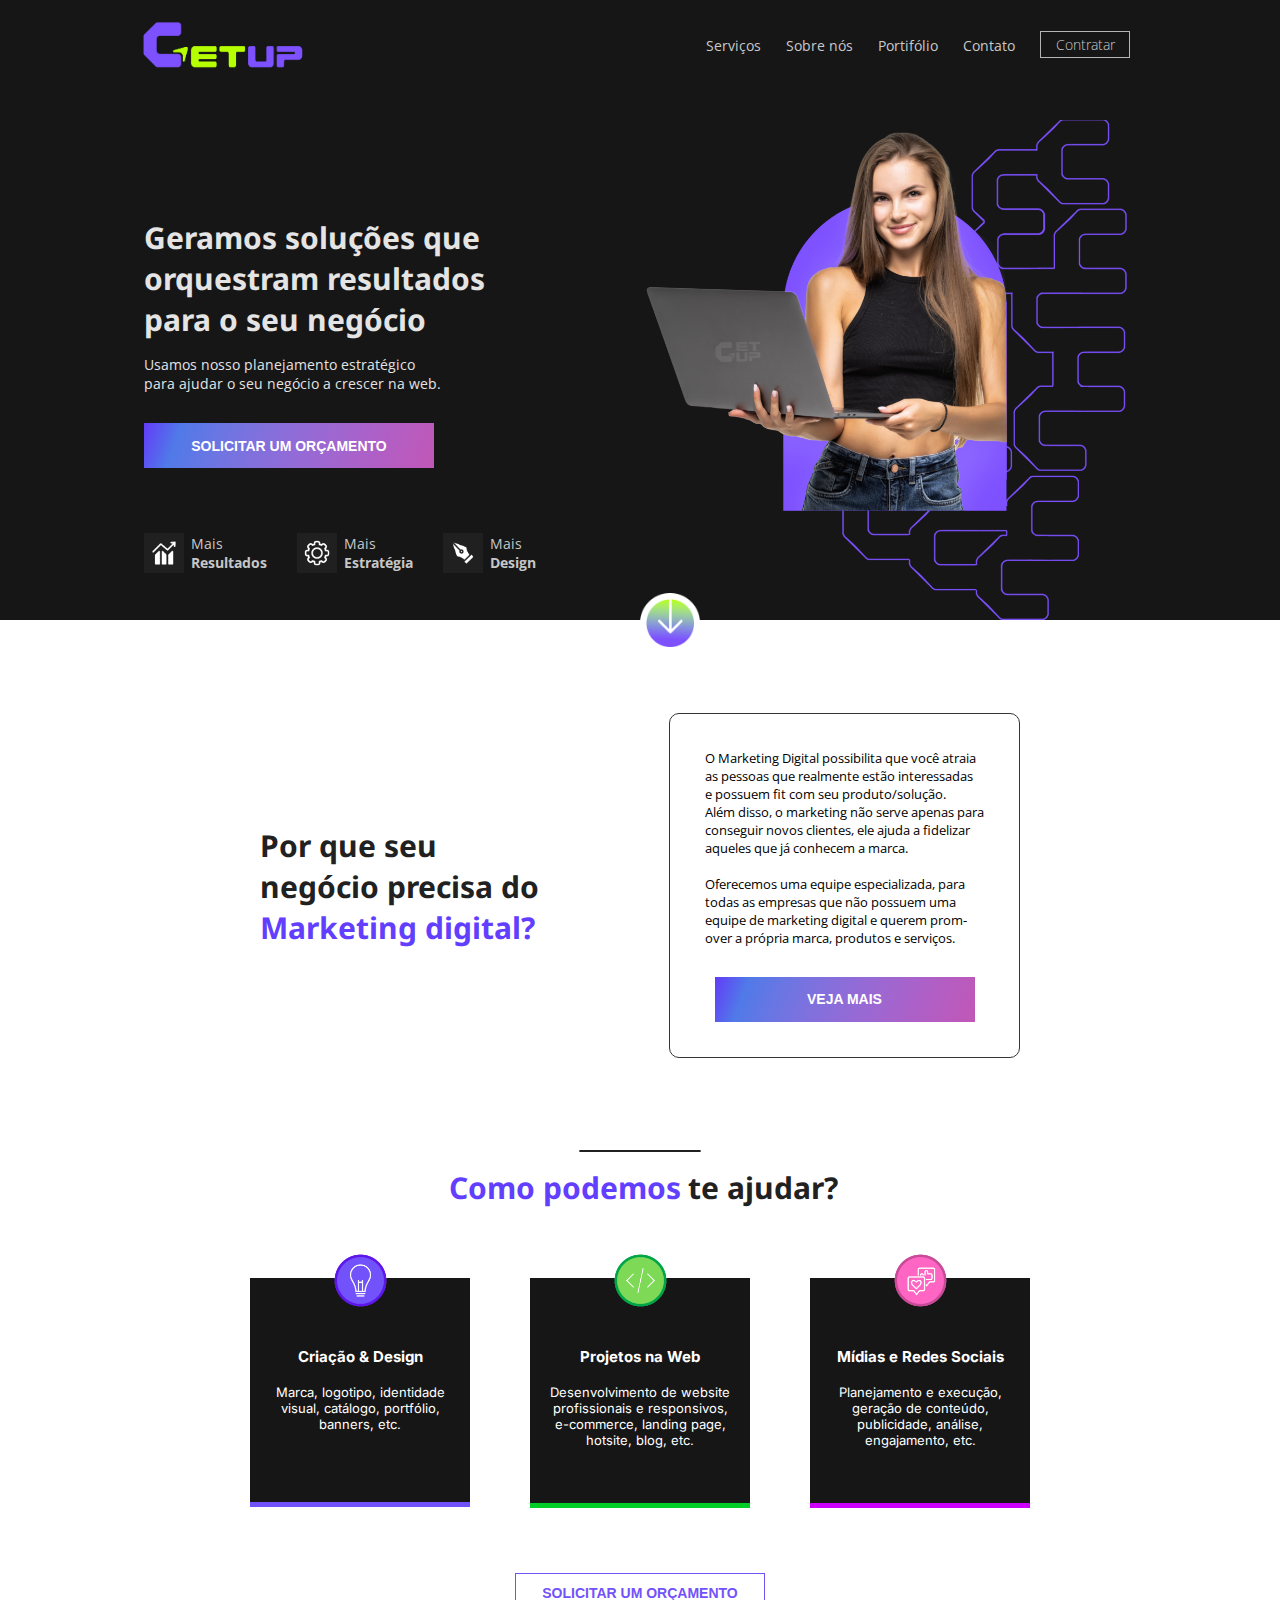
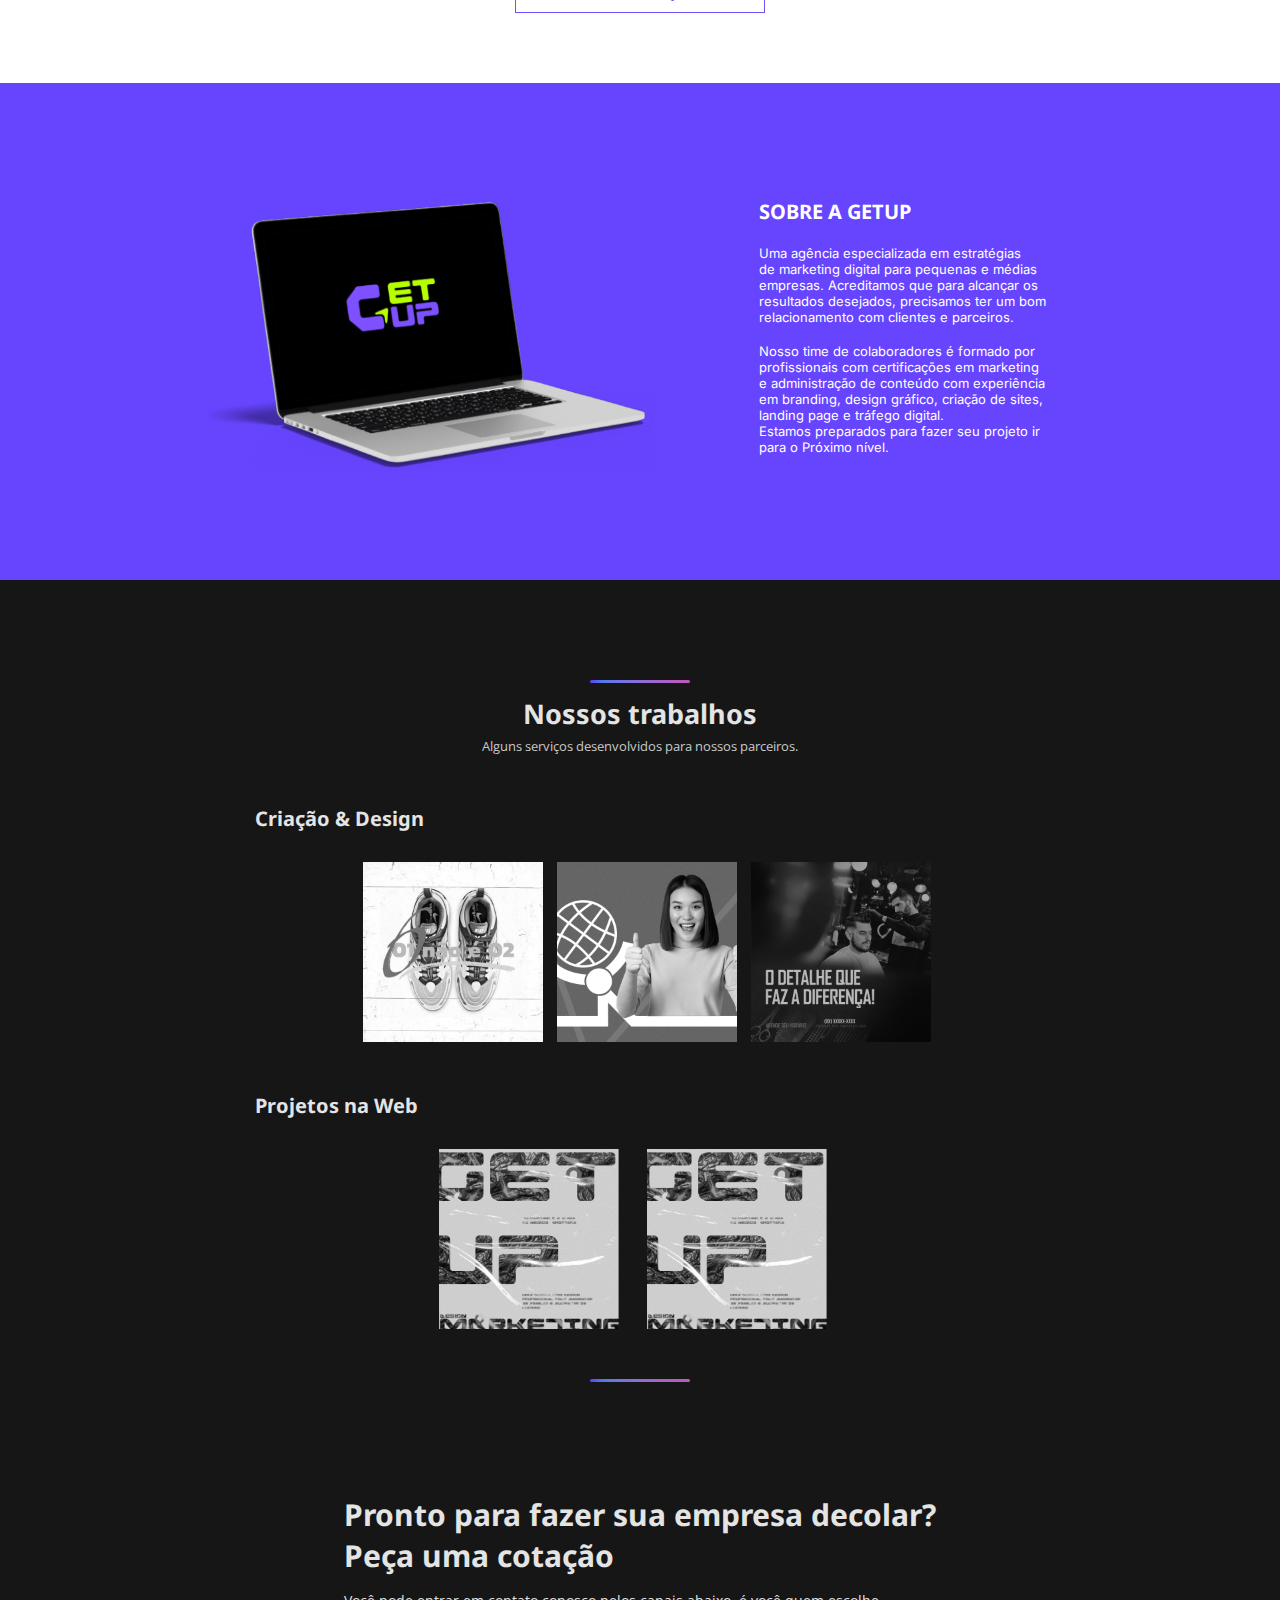
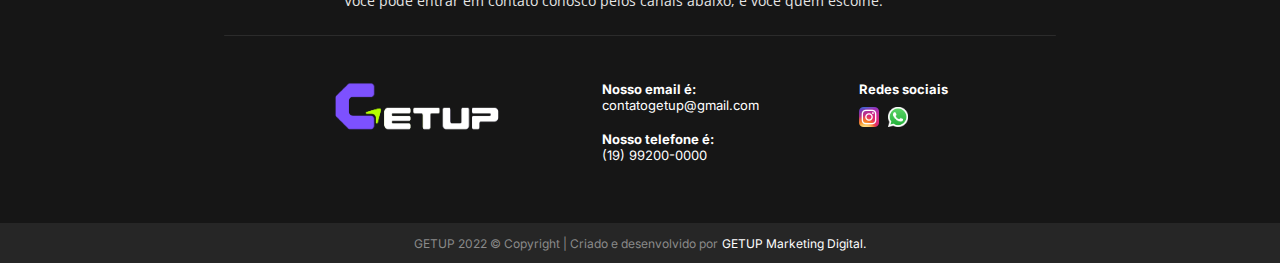
==== commit 421cfd99: "Add files via upload" ====
--- a/index.html
+++ b/index.html
@@ -50,7 +50,7 @@
             </div>
             <img id="user-dev" src="capa.png" alt="">
         </div>
-        <a href="#explic"><center><img id="seta-center" src="seta.png" alt=""></center></a>
+        <a href="#explic"><img id="seta-center" src="seta.png" alt=""></center></a>
 
         <div class="explic" id="explic">
             <div class="text">
--- a/index.css
+++ b/index.css
@@ -104,6 +104,7 @@
     display: flex;
     flex-direction: row;
     justify-content: center;
+    align-items: center;
     gap: 70px;
     padding-top: 30px;
 }
@@ -147,6 +148,8 @@
 .diferenciais{
     display: flex;
     flex-direction: row;
+    justify-content: center;
+    align-items: center;
     margin-top: 50px;
 }
 
@@ -166,6 +169,7 @@
     height: 60px;
     position: absolute;
     margin-top: -27px;
+    margin-left: 50%;
 }
 
 .explic{
@@ -227,6 +231,8 @@
 .serviços{
     display: flex;
     flex-direction: column;
+    justify-content: center;
+    align-items: center;
     background-color: rgb(255, 255, 255);
     align-items: center;
     padding-bottom: 70px;
@@ -255,10 +261,11 @@
 
 .inst{
     gap: 60px;
+    display: flex;
+    flex-direction: row;
+    justify-content: center;
+    align-items: center;
     text-align: center;
-    margin: auto;
-    display: flex;
-    flex-direction: row;
     margin-top: 70px;
 }
 
@@ -397,6 +404,7 @@
 .nossos-trabalhos{
     display: flex;
     flex-direction: column;
+    justify-content: center;
     align-items: center;
     background-color: rgb(22, 22, 22);
     padding-top: 100px;
@@ -602,35 +610,39 @@
     color: white;
 }
 
-@media screen and (max-width: 400px) {
+@media only screen and (max-width: 480px) {
+
+
     header{
         display: flex;
         flex-direction: column;
         justify-content: center;
         align-items: center;
-        padding-top: 20px;
-        margin-bottom: -10px;
-        background-color: rgb(22, 22, 22);
-    }
-    
+        gap: 30px;
+    }
+
     header img{
-      height: 40px;
-      margin-left: 0px;
+        height: 50px;
+        margin-left: auto;
+        margin-right: auto;
     }
 
     header nav{
-        display: flex;
-        gap: 15px;
-        margin-top: -360px;
+        gap: 10px;
         margin-left: -90px;
     }
 
     header nav a{
-        text-decoration: none;
-        font-family: 'Open Sans', sans-serif;
-        font-size: 12px;
-        color: rgb(201, 201, 201);
+        font-size: 14px;
         position: relative;
+    }
+
+
+    .text {
+        display: flex;
+        flex-direction: column;
+        justify-content: center;
+        align-items: flex-start;
     }
 
     .home #user-dev{
@@ -639,186 +651,213 @@
     }
 
     .home{
-        background-color: rgb(22, 22, 22);
         display: flex;
         flex-direction: column;
         justify-content: center;
-        padding-left: 30px;
+        align-items: center;
+        padding-bottom: 70px;
         gap: 0px;
-        padding-top: 0px;
+        padding-top: 30px;
+        padding-left: 20px;
+    }
+
+    .text h2{
+        font-size: 27px;
+        margin-top: 10px;
     }
 
     .text button{
-        width: 330px;
+        background-image: linear-gradient(110deg, #623cf8 0, #507ae8 12.5%, #6976e3 25%, #7e71de 37.5%, #8f6cd8 50%, #9e67d1 62.5%, #ab61c9 75%, #b75cc0 87.5%, #c157b7 100%);
+        color: white;
+        margin-top: 30px;
+        height: 40px;
+        width: 270px;
+        border: 0px;
+        font: bold 14px arial,sans-serif;
+        text-shadow: none;
     }
 
     .diferenciais{
         display: flex;
         flex-direction: row;
-        margin-top: 25px;
-        margin-bottom: 55px;
+        justify-content: center;
+        align-items: center;
+        margin-top: 30px;
     }
 
     .diferenciais img{
-        height: 35px;
-        margin-top: 10px;
+        height: 30px;
+        margin-top: 15px;
     }
 
     .diferenciais p{
         margin-right: 20px;
-        margin-left: 7px;
         font-family: 'Open Sans', sans-serif;
         color: rgb(198, 198, 198);
-        font-size: 12px;
     }
 
     #seta-center{
         height: 50px;
-        position: absolute;
-        margin-top: -21px;
-        margin-left: -10px;
-    }
-
-    .explic{
+        margin-top: -20px;
+        padding-left: 0;
+    }
+
+    .inst{
+        gap: 60px;
         display: flex;
         flex-direction: column;
         justify-content: center;
         align-items: center;
-        height: 530px;
-        gap: 30px;
-        margin-top: 30px;
+        text-align: center;
+        margin-top: 70px;
+    }
+
+    .explic{ 
+        display: flex;
+        flex-direction: column;
+        justify-content: center;
+        align-items: flex-start;
+        gap: 0px;
+        padding-top: 40px;
+        padding-left: 5%;
+        padding-bottom: 20px;
     }
 
     .explic .text{
-        margin-left: -40px;
+    padding-bottom: 20px;
     }
 
     .container-info{
         border: 0px solid rgb(53, 53, 53); 
-        padding: 35px;
-        border-radius: 10px;
-        display: flex;
-        align-items: center;
-        flex-direction: column;
-        margin-top: -30px;
-    }
-
-    .explic .text h2{
-        color: rgb(33, 33, 33);
-        margin-top: -15px;
+        padding: 5px;
+        border-radius: 0px;
     }
 
     .container-info p{
-        font-size: 14px;
+        font-size: 15px;
         font-family: 'Open Sans', sans-serif;
-        
-    }
-
-    .serviços{
-        display: flex;
-        flex-direction: column;
-        background-color: rgb(255, 255, 255);
-        align-items: center;
-        margin-top: 30px;
-        padding-bottom: 70px;
-    }
-
-    .serviços .text{
-        margin-top: 30px;
-        margin-bottom: -25px;
-    }
-
-    .inst{
-        gap: 60px;
-        text-align: center;
-        margin: auto;
-        display: flex;
-        flex-direction: column;
-        margin-top: 70px;
+    } 
+
+    .box hr{
+        width: 220px;
+        border-radius: 0px;
+        border: 0;
+        height: 5px;
+        margin-top: 40px;
+    }
+
+    .box:hover{
+        margin-top: 0px;
+        transition: 0ms;
+        -webkit-box-shadow: 0px 0px 0px 0px #000000, -2px 6px 11px -2px rgba(126,5,255,0); 
+        box-shadow: 0px 0px 0px 0px #000000, -2px 6px 11px -2px rgba(126,5,255,0);
     }
 
     .sobre-getup{
         display: flex;
-        flex-direction: column;
+        flex-direction: row;
         background-color: #6745ff;
         justify-content: center;
         gap: 80px;
-        padding-bottom: 40px;
-    }
-
+        padding-bottom: 0px;
+    }
+    
     .sobre-getup img{
+        height: 90%;
         width: 90%;
-        height: 90%;
         padding-top: 50px
     }
-
+    
     .sobre-getup p{
         color: rgb(255, 255, 255);
         font-family: 'Inter', sans-serif;
         font-size: 15px;
     }
-
+    
+    .sobre-getup h2{
+        color: rgb(255, 255, 255);
+        font-family: 'Noto Sans', sans-serif;
+        font-size: 20px;
+        padding-bottom: 20px;
+    }
+    
     .container-sobre{
         border: 0px solid rgb(228, 228, 228); 
-        padding: 25px;
+        padding: 20px;
         border-radius: 10px;
-        margin-top: -50px;
+        margin-top: 40px;
+        margin-bottom: -70px;
     }
 
     .nossos-trabalhos{
         display: flex;
         flex-direction: column;
+        justify-content: center;
         align-items: center;
-        background-color: rgb(22, 22, 22);
-        padding-top: 60px;
+        padding-top: 50px;
         padding-bottom: 50px;
     }
 
+    .nossos-trabalhos .empresa h2{ 
+        margin-left: 0px;
+        color: rgb(228, 228, 228);
+        font-family: 'Noto Sans', sans-serif;
+        font-size: 25px;
+        padding-top: 50px;
+        padding-bottom: 30px;
+    }
+
     .amostra{
         display: flex;
+        flex-wrap: wrap;
+        flex-direction: row;
+        justify-content: center;
+        align-items: center;
         gap: 14px;
-        flex-wrap: wrap;
-        margin-top: -93px;
-        margin-left: 7px;
+    }  
+    
+    .amostra img{
+        height: 170px;
+        -webkit-transition: -webkit-transform .5s ease;
+       transition: transform .0s ease;
+       filter: grayscale(0%);
     }
 
     .amostra img:hover{
         margin-top: 0px;
-        transition: none;
-        -webkit-transform: none;
-        transform: none;
-        filter: none;
-    }
-
-    .amostra img{
-        height: 180px;
-        -webkit-transition: none;
-       transition: none;
-       filter: grayscale(0%);
-    }
-
-    .area-de-texto p{
-        color: rgb(201, 201, 201);
-        font-family: 'Open Sans', sans-serif;
-        font-size: 13px;
-        margin-top: 5px;
-        padding-bottom: 20px;
-    }
-    
-    .cotação{
+        transition: 0ms;
+        -webkit-transform: scale(1);
+        transform: scale(1);
+        filter: grayscale(0);
+    }
+
+    .sobre-getup{
         display: flex;
         flex-direction: column;
-        align-items: center;
-        margin-top: -60px;
+        justify-content: center;
+        gap: 0px;
+        padding-bottom: 100px;
+    }
+
+    .infos{
+        display: flex;
+        flex-direction: column;
         background-color: rgb(22, 22, 22);
-        padding-bottom: 45px;
-        justify-content: center;
-        gap: 0px;
-        margin-left: 30px;
+        gap: 100px;
+    }
+
+    footer{
+        display: flex;
+        flex-direction: column;
+        align-items: flex-start;
+        justify-content: flex-start;
+        padding-bottom: 60px;
+        padding-left: 7%;
     }
 
     footer hr{
-        width: 75%;
+        width: 85%;
+        margin-left: 5%;
         border-radius: 5px;
         border: 0;
         height: 1px;
@@ -828,40 +867,25 @@
     }
 
     .infos{
+        margin-top: -25px;
         display: flex;
         flex-direction: column;
         align-items: flex-start;
-        background-color: rgb(22, 22, 22);
-        gap: 20px;
-        margin-top: -30px;
-        margin-left: -130px;
-    }
-
-    .infos img{
-        width: 0px;
-    }
-
-    .redes-sociais img{
-        width: 25px;
+        gap: 10px;
     }
 
     .contatos p{
         color: rgb(255, 255, 255);
         font-family: 'Inter', sans-serif;
-        font-size: 15px;
-    }
-
-    .redes-sociais p{
-        color: rgb(255, 255, 255);
-        font-family: 'Inter', sans-serif;
-        font-size: 15px;
-    }
-
-    .serviços .text h2{
-        margin-top: 0px;
-        margin-left: 7px;
-        font-size: 25px;
-        color: rgb(33, 33, 33);
+        font-size: 14px;
+    }
+
+    .infos img{
+        width: 0px;
+    }
+
+    .redes-sociais img{
+        width: 25px;
     }
 
     .feitopor{
@@ -878,4 +902,4 @@
         color: rgb(138, 138, 138);
         font-size: 9px;
     }
-  }+}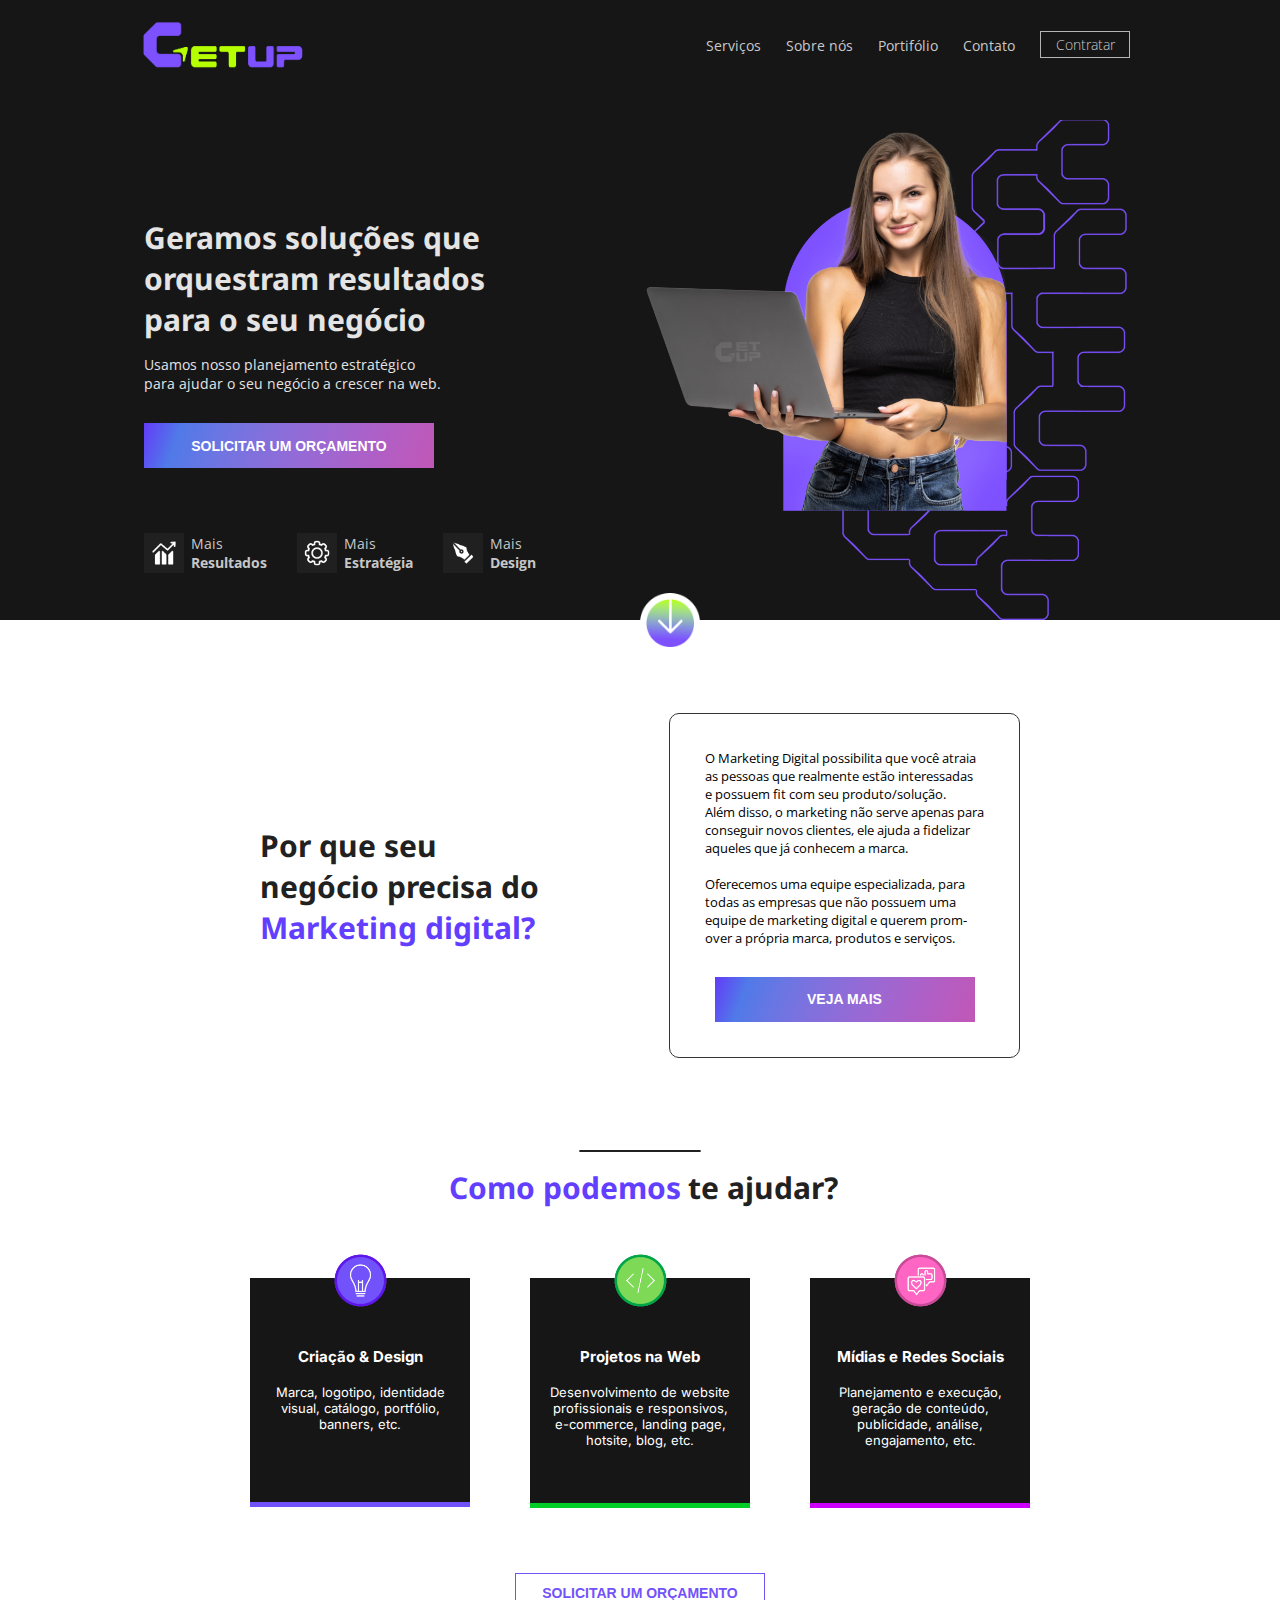
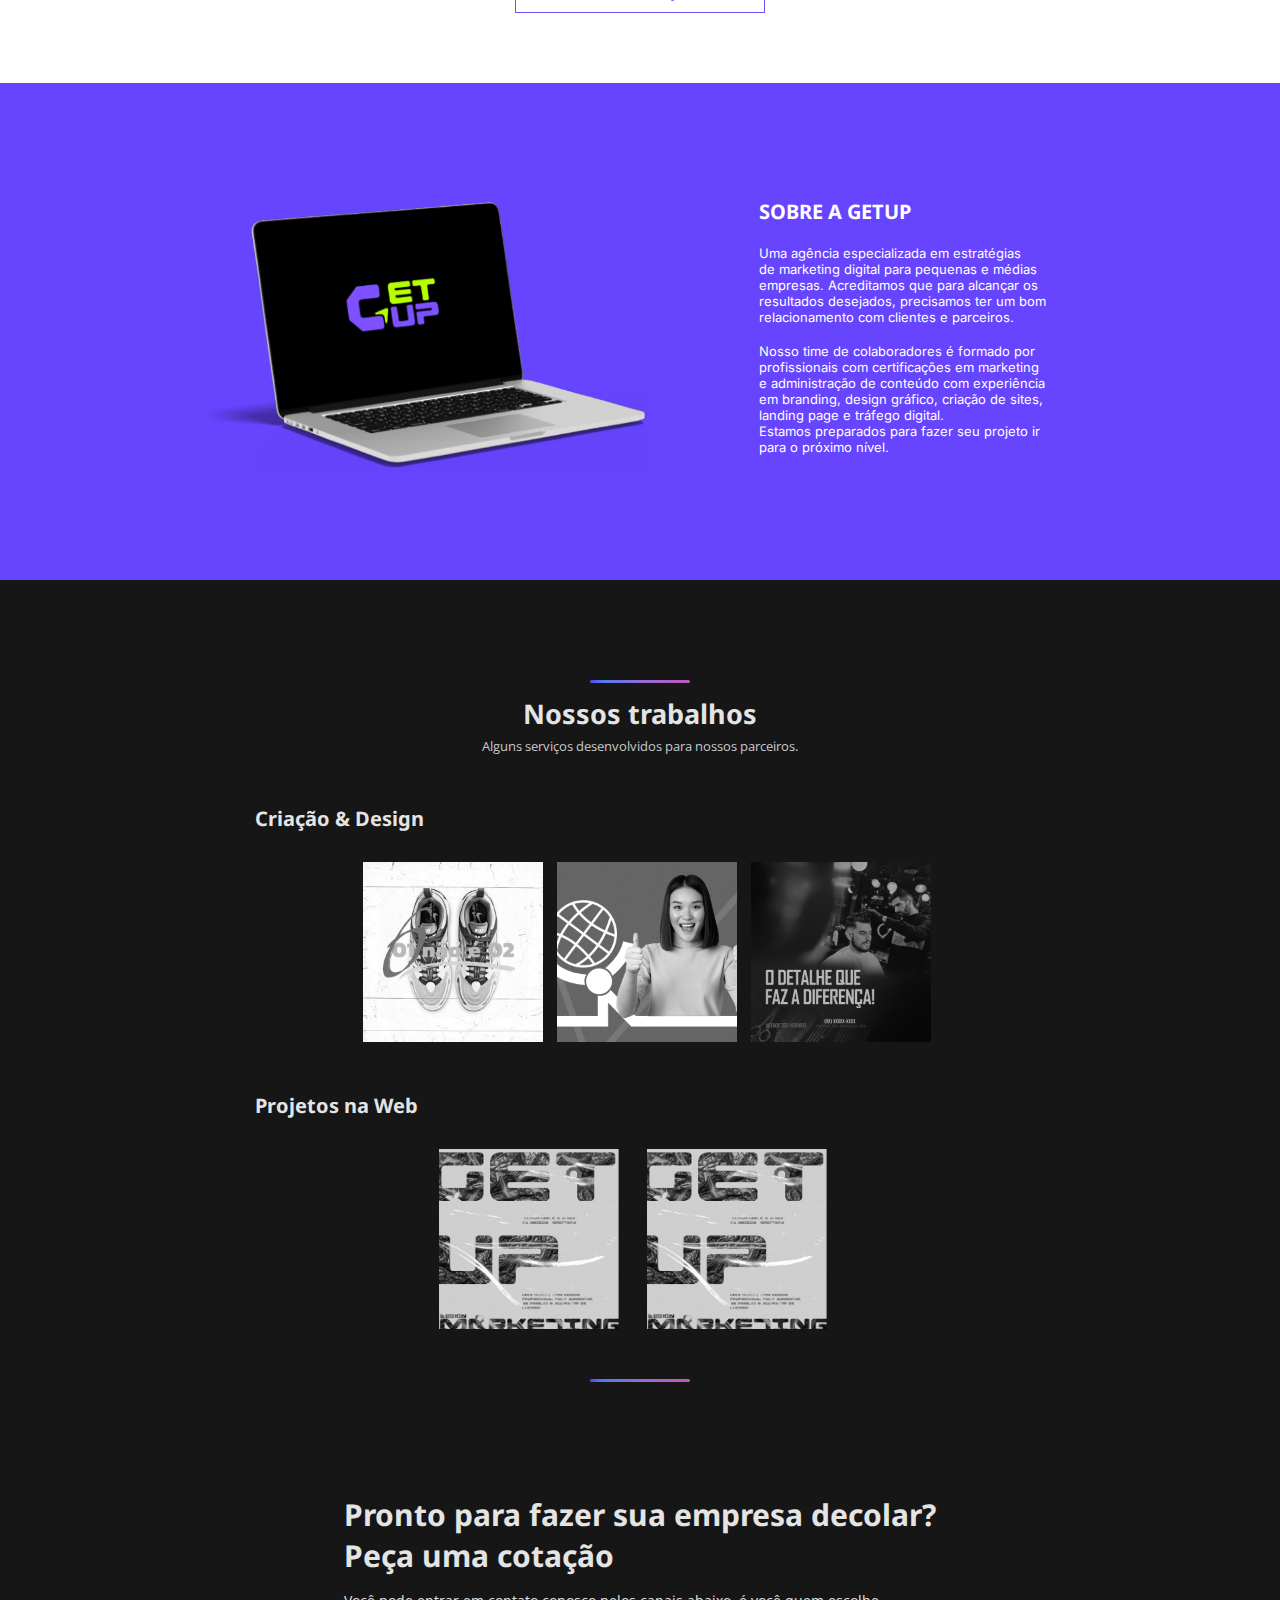
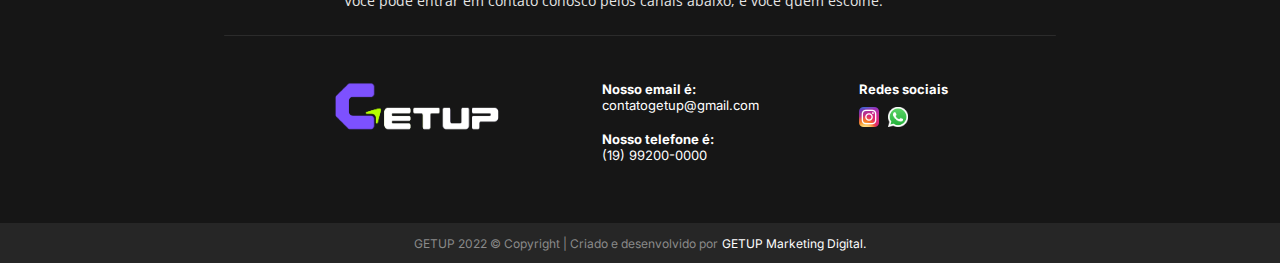
==== commit 7244e088: "Add files via upload" ====
--- a/index.html
+++ b/index.html
@@ -50,10 +50,10 @@
             </div>
             <img id="user-dev" src="capa.png" alt="">
         </div>
-        <a href="#explic"><img id="seta-center" src="seta.png" alt=""></center></a>
+        <a href="#explic"> <center> <img id="seta-center" src="seta.png" alt=""></center></a>
 
         <div class="explic" id="explic">
-            <div class="text">
+            <div class="text" id="text-mk">
                 <img src="https://pt.seaicons.com/wp-content/uploads/2015/10/Arrow-OutRight-icon.png" alt="">
                 <h2>Por que seu <br>negócio precisa do</h2>
                 <h2 id="text-roxo">Marketing digital?</h2>
@@ -159,7 +159,7 @@
                     em marketing<br> e administração de conteúdo
                     com experiência<br> em branding, design gráfico, criação de sites,<br>
                     landing page e tráfego digital.<br>
-                    Estamos preparados para fazer seu projeto ir<br> para o Próximo nível.
+                    Estamos preparados para fazer seu projeto ir<br> para o próximo nível.
                     </p>
                 </div>
             </div>
--- a/index.css
+++ b/index.css
@@ -169,7 +169,6 @@
     height: 60px;
     position: absolute;
     margin-top: -27px;
-    margin-left: 50%;
 }
 
 .explic{
@@ -633,7 +632,7 @@
     }
 
     header nav a{
-        font-size: 14px;
+        font-size: 13px;
         position: relative;
     }
 
@@ -642,7 +641,7 @@
         display: flex;
         flex-direction: column;
         justify-content: center;
-        align-items: flex-start;
+        align-items: center;
     }
 
     .home #user-dev{
@@ -658,25 +657,37 @@
         padding-bottom: 70px;
         gap: 0px;
         padding-top: 30px;
-        padding-left: 20px;
+        padding-left: 0px;
     }
 
     .text h2{
         font-size: 27px;
         margin-top: 10px;
+    }
+
+    .text p{
+        font-size: 15px;
+        margin-top: 15px;
     }
 
     .text button{
         background-image: linear-gradient(110deg, #623cf8 0, #507ae8 12.5%, #6976e3 25%, #7e71de 37.5%, #8f6cd8 50%, #9e67d1 62.5%, #ab61c9 75%, #b75cc0 87.5%, #c157b7 100%);
         color: white;
         margin-top: 30px;
-        height: 40px;
-        width: 270px;
+        height: 45px;
+        width: 300px;
         border: 0px;
         font: bold 14px arial,sans-serif;
         text-shadow: none;
     }
 
+    #text-mk{
+        display: flex;
+        flex-direction: column;
+        justify-content: center;
+        align-items: flex-start;
+    }
+
     .diferenciais{
         display: flex;
         flex-direction: row;
@@ -691,7 +702,7 @@
     }
 
     .diferenciais p{
-        margin-right: 20px;
+        margin-right: 15px;
         font-family: 'Open Sans', sans-serif;
         color: rgb(198, 198, 198);
     }
@@ -699,7 +710,7 @@
     #seta-center{
         height: 50px;
         margin-top: -20px;
-        padding-left: 0;
+        margin-left: -20px;
     }
 
     .inst{
@@ -738,8 +749,14 @@
         font-family: 'Open Sans', sans-serif;
     } 
 
+    .serviços .text h2{
+        margin-top: 0px;
+        margin-left: 7px;
+        color: rgb(33, 33, 33);
+    }
+
     .box hr{
-        width: 220px;
+        width: 0px;
         border-radius: 0px;
         border: 0;
         height: 5px;
@@ -786,7 +803,7 @@
         padding: 20px;
         border-radius: 10px;
         margin-top: 40px;
-        margin-bottom: -70px;
+        margin-bottom: -50px;
     }
 
     .nossos-trabalhos{
@@ -794,7 +811,7 @@
         flex-direction: column;
         justify-content: center;
         align-items: center;
-        padding-top: 50px;
+        padding-top: 70px;
         padding-bottom: 50px;
     }
 
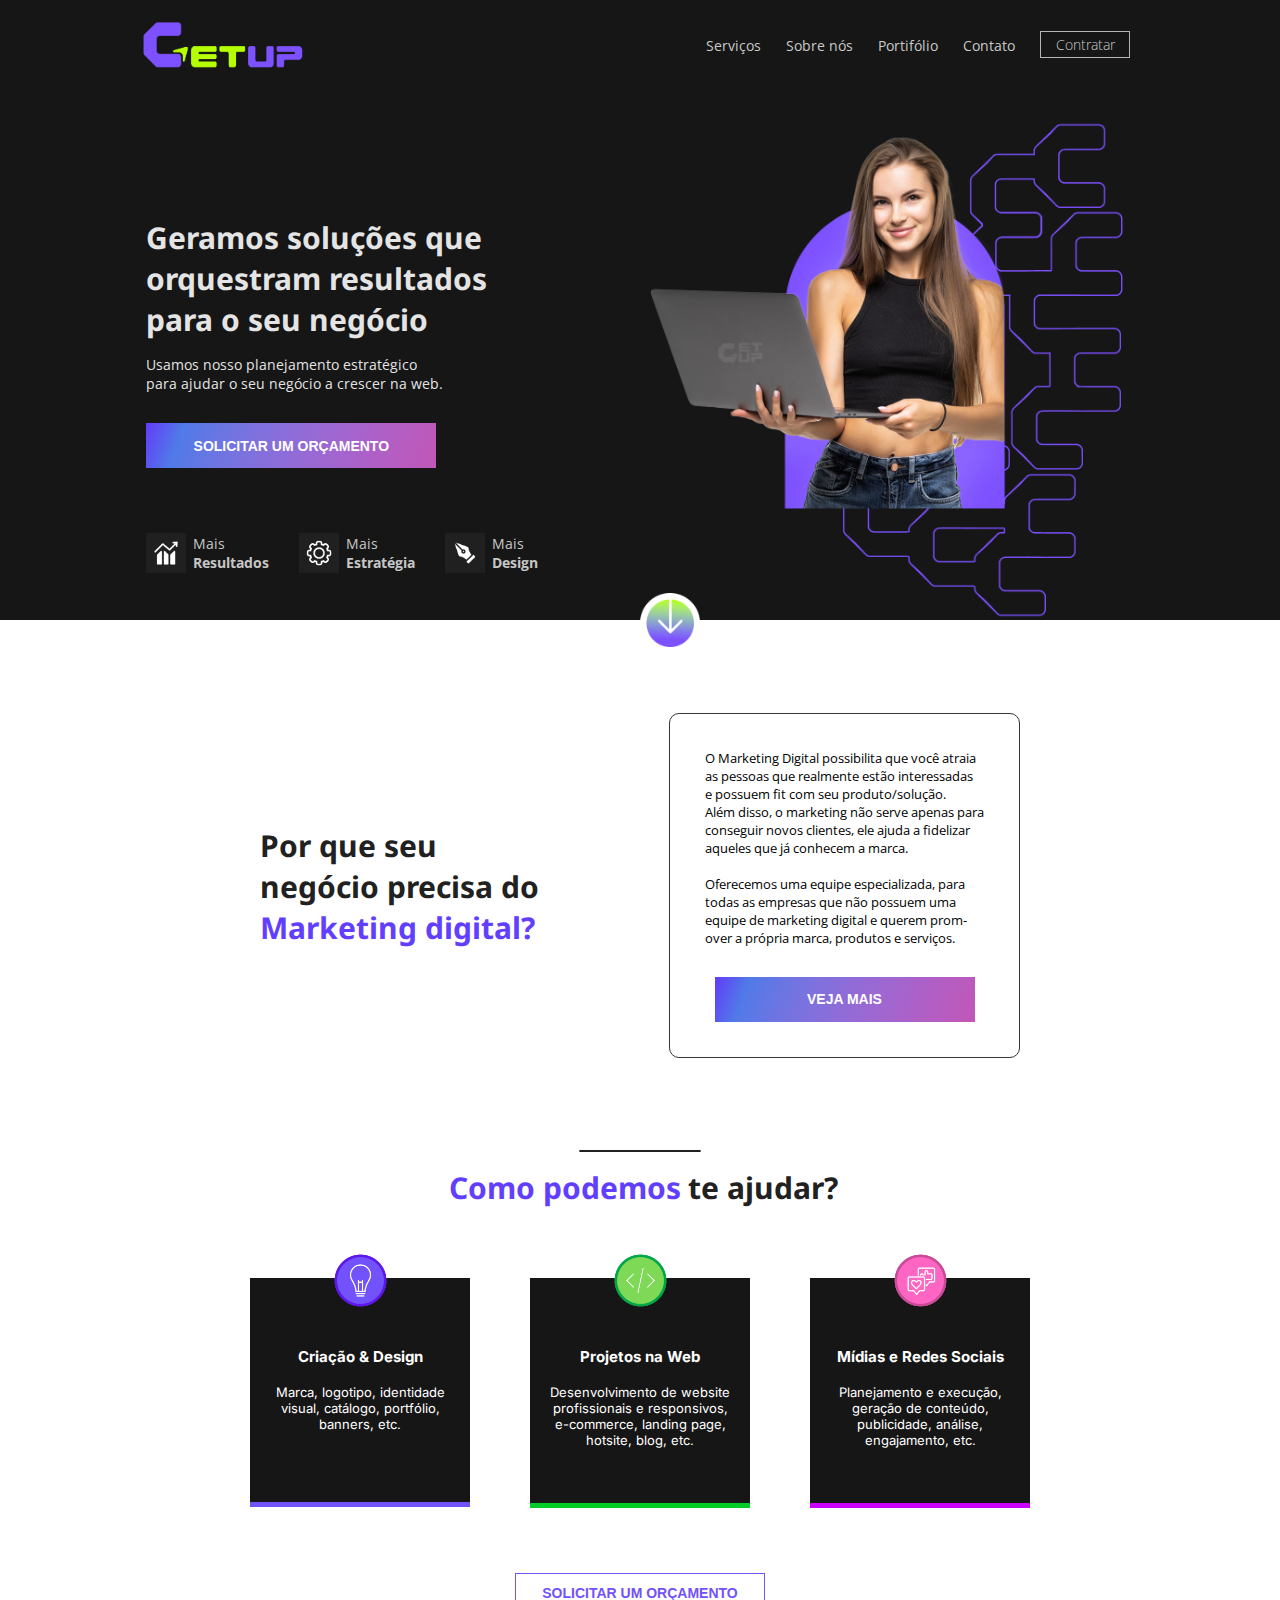
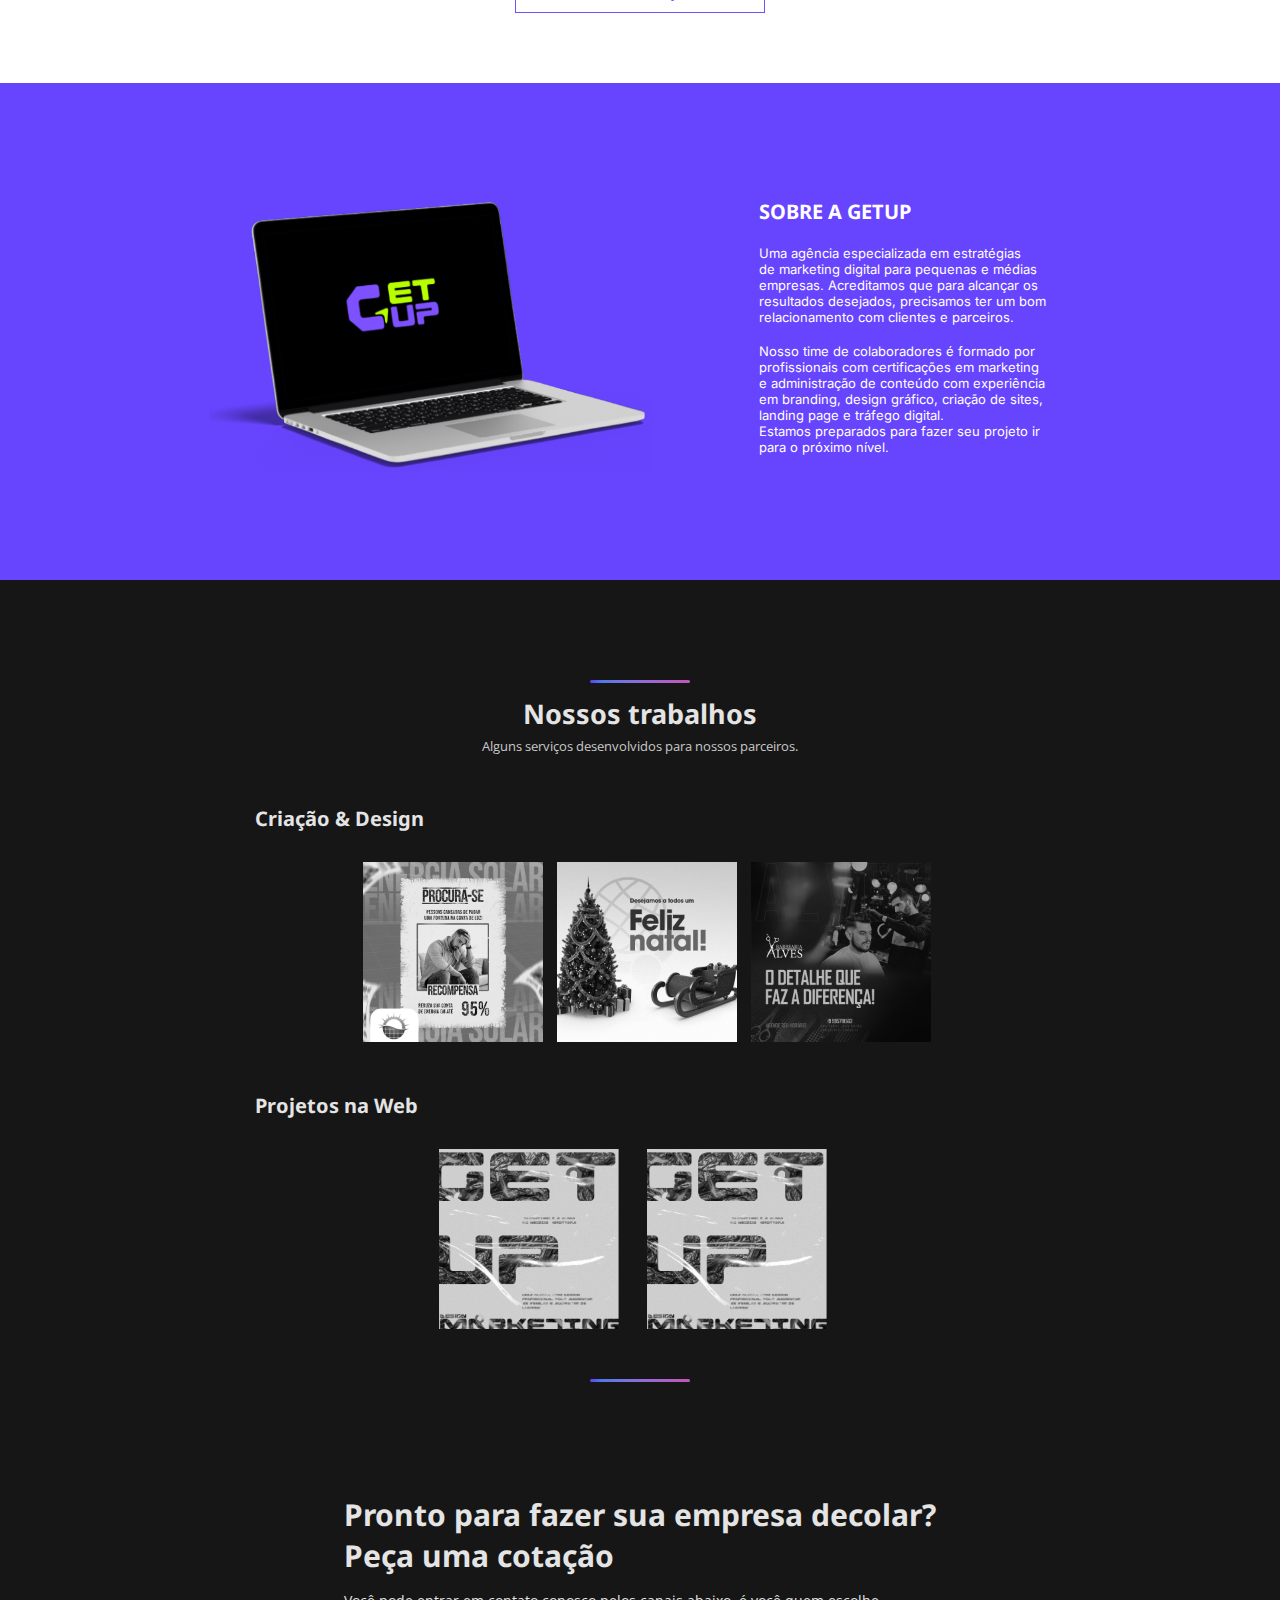
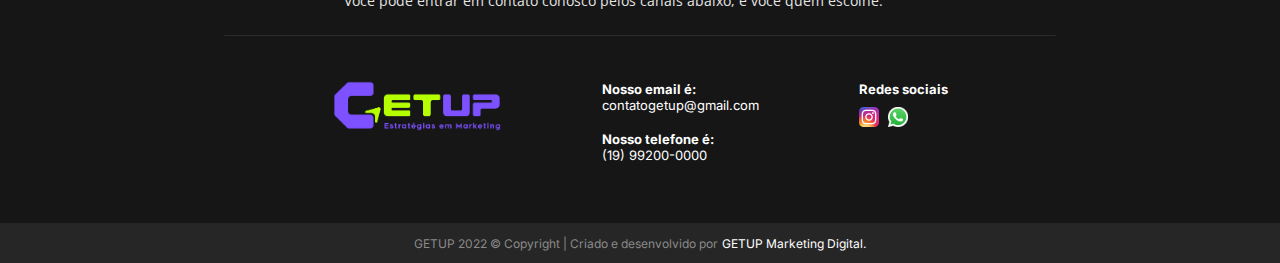
==== commit 8b51f2ec: "Add files via upload" ====
--- a/index.html
+++ b/index.html
@@ -176,7 +176,7 @@
 
                 <div class="amostra">
                     <img src="Freestyle (1).png" alt="">
-                    <img src="rn-plug.jpeg" alt="">
+                    <img src="energia.png" alt="">
                     <img src="marmoraria.png" alt="">
                     <img src="barbearia.png" alt="">
                 </div>
--- a/index.css
+++ b/index.css
@@ -702,6 +702,7 @@
     }
 
     .diferenciais p{
+        font-size: 13px;
         margin-right: 15px;
         font-family: 'Open Sans', sans-serif;
         color: rgb(198, 198, 198);
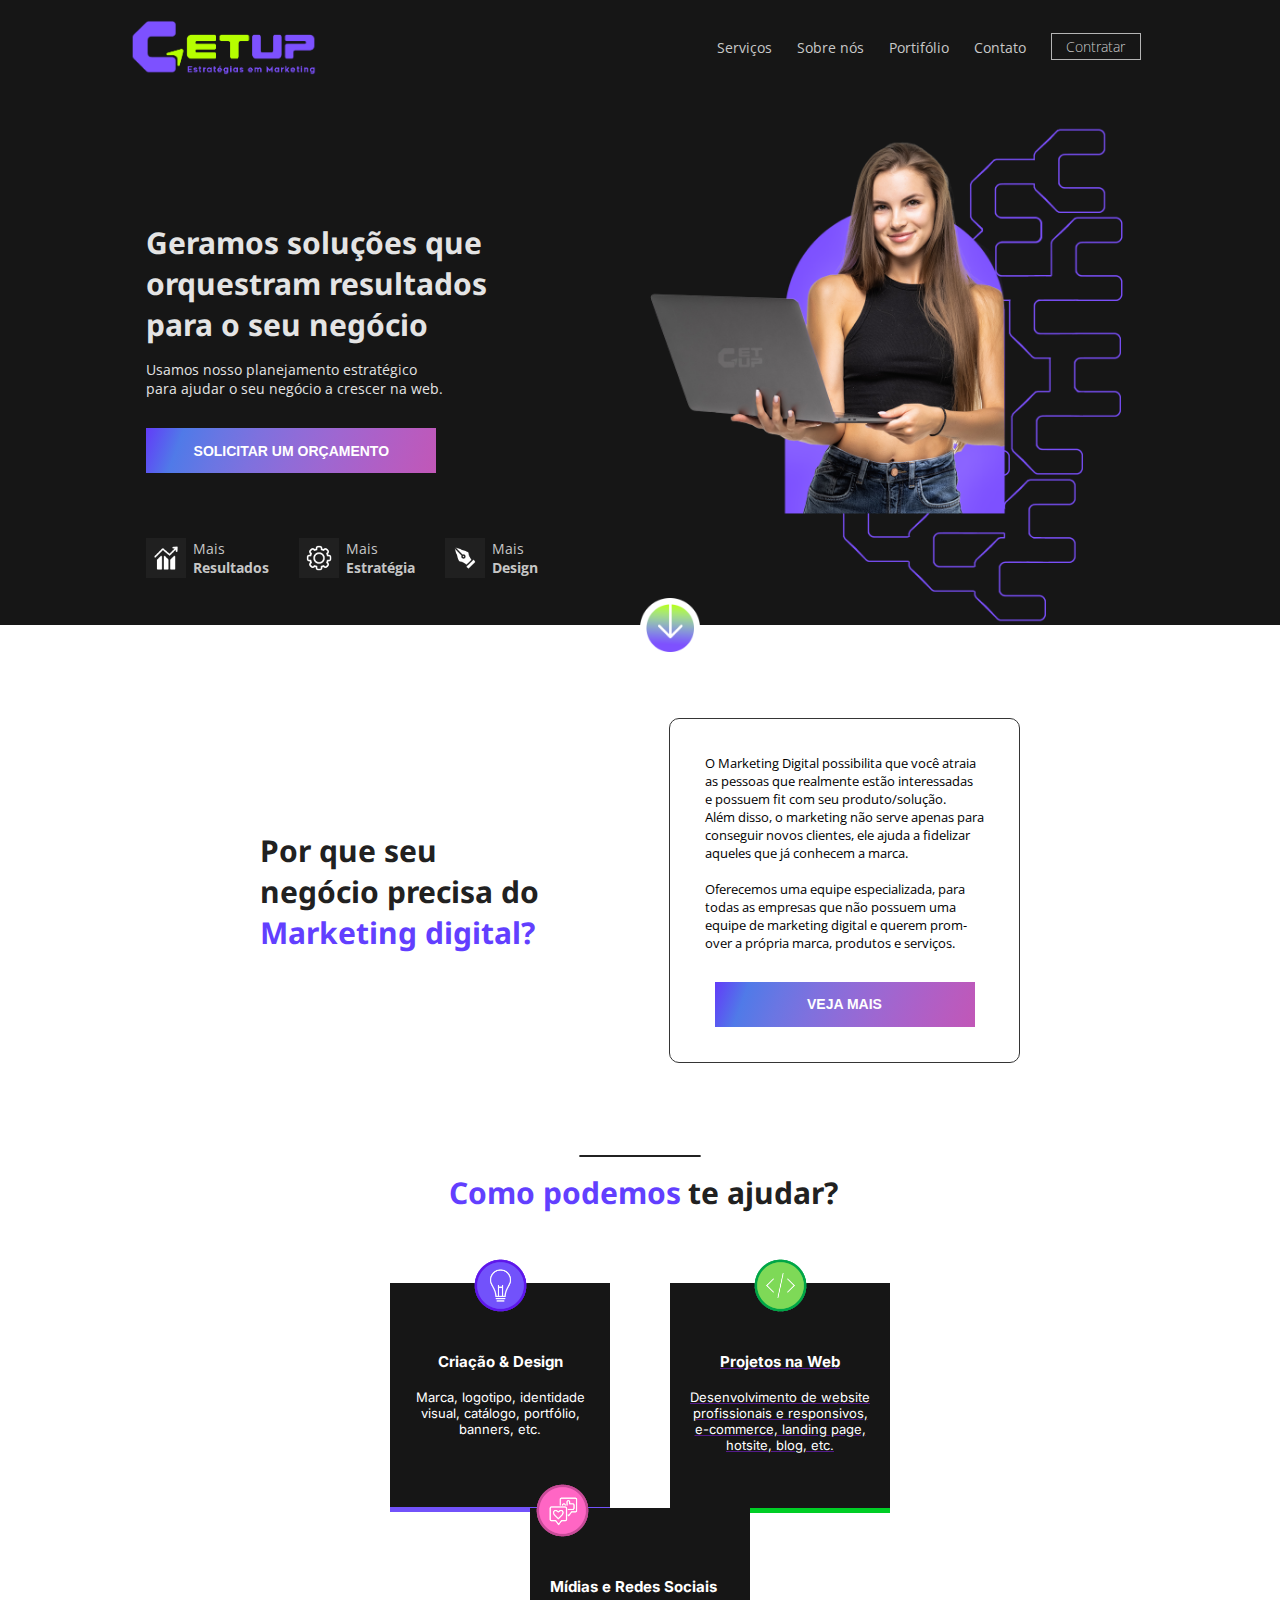
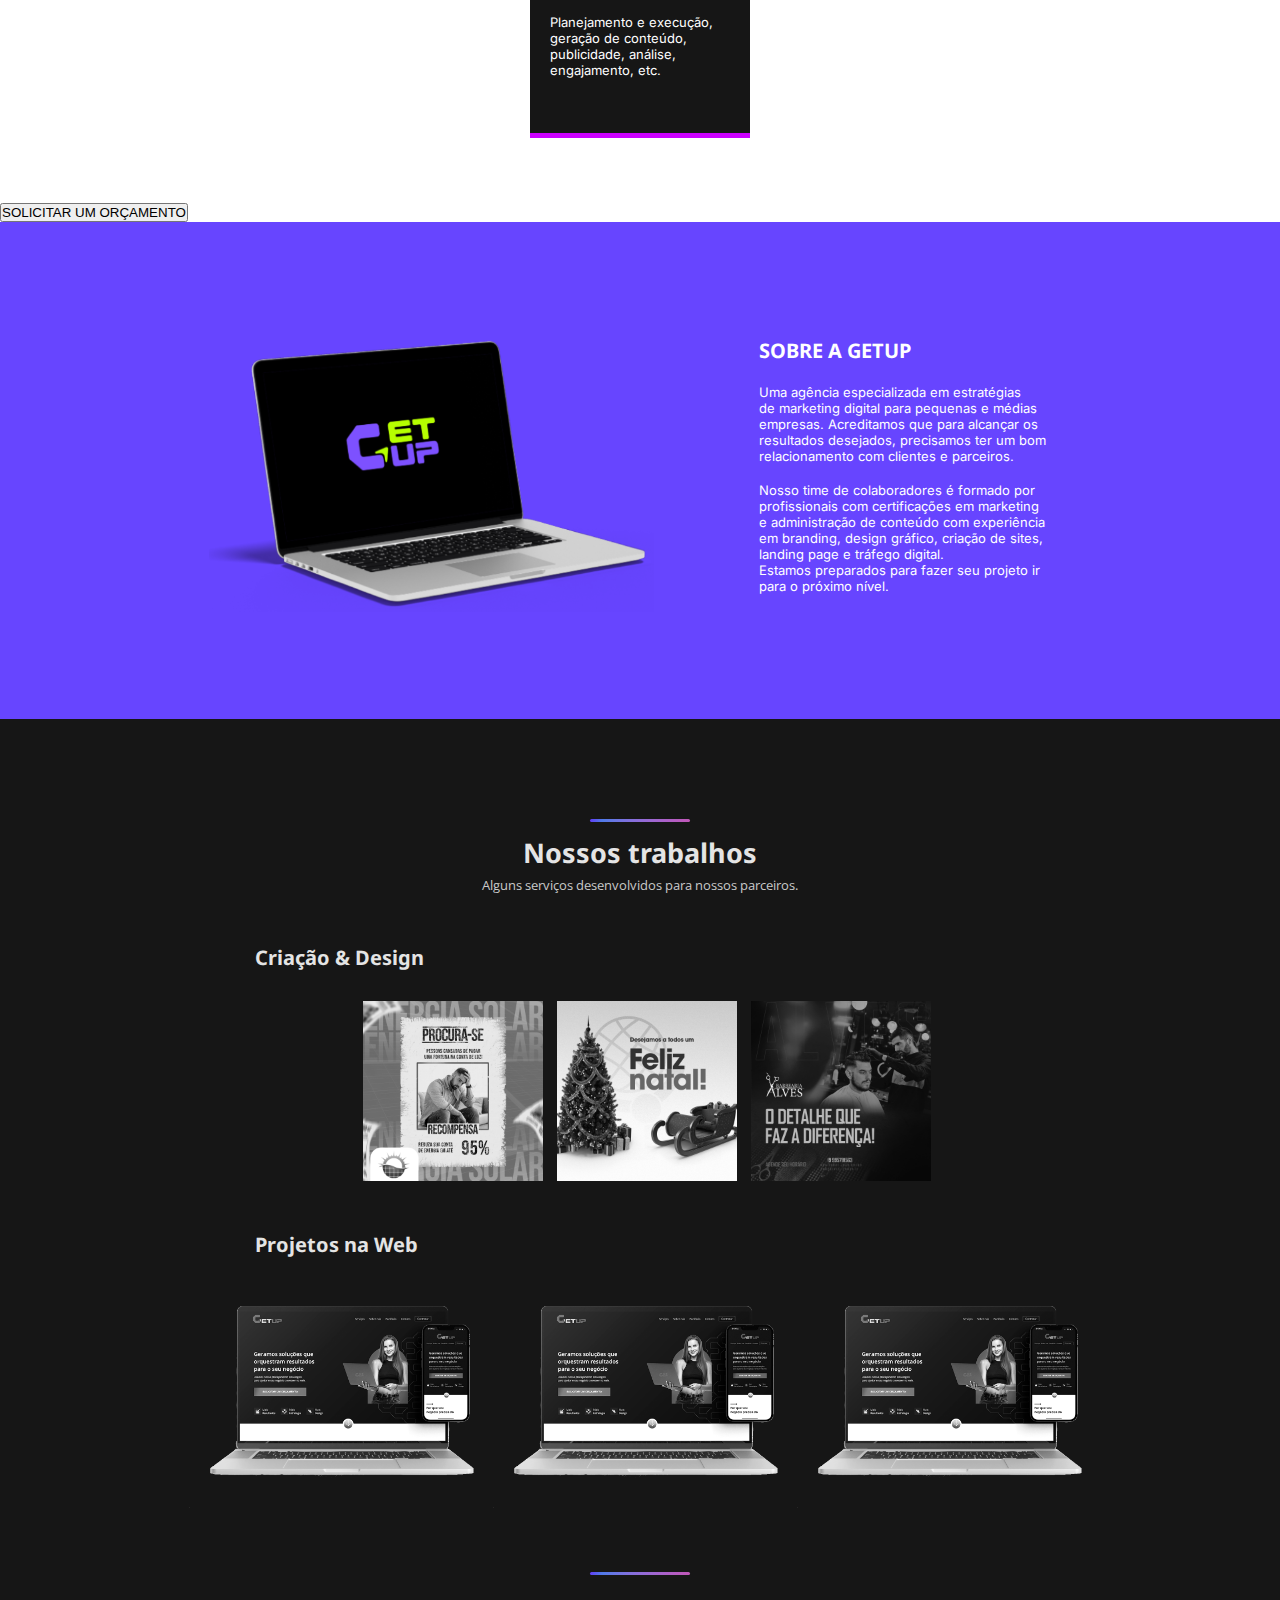
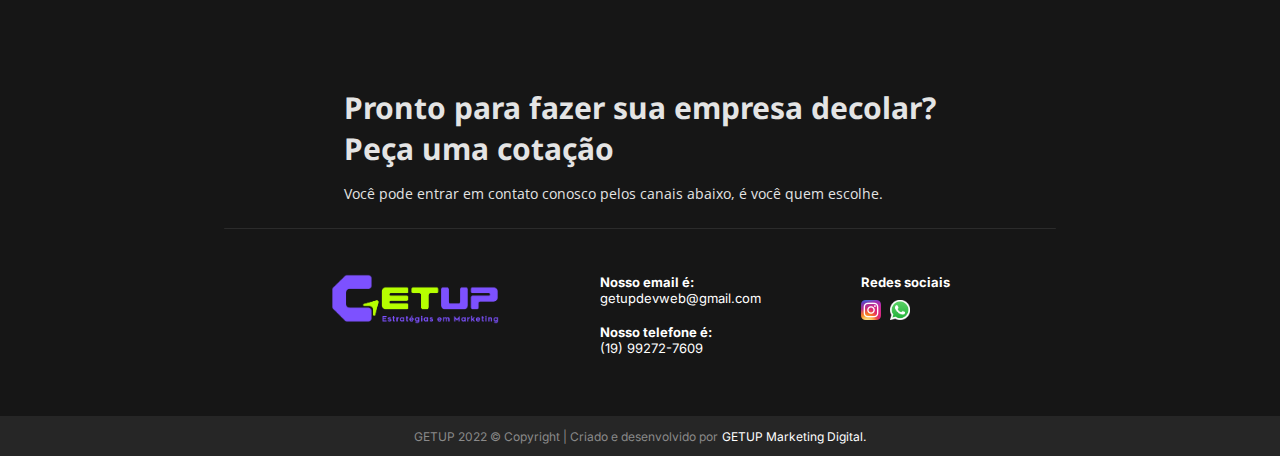
==== commit 78efc6a1: "Add files via upload" ====
--- a/index.html
+++ b/index.html
@@ -11,7 +11,7 @@
 </head>
 <body>
     <header>
-        <img src="logo-header.png" alt="">
+        <img src="2.png" alt="">
         <nav>
             <a href="#direcionar">Serviços</a>
             <a href="#sobre">Sobre nós</a>
@@ -84,13 +84,13 @@
                         <hr style="background-color: #7252fb; margin-top: 70px;">
                     </div>
 
-                    <div class="box">
+                    <a href="" div class="box">
                         <img src="devweb.png" alt="">
                         <p style="font-size: 15px;"><b>Projetos na Web</b></p>
                         <br>
                         <p>Desenvolvimento de website profissionais e responsivos, e-commerce, landing page, hotsite, blog, etc.</p>
                         <hr style="background-color: #00ce26; margin-top: 55px;">
-                    </div>
+                    </div></a>
 
                     <div class="box">
                         <img src="redessociais.png" alt="">
@@ -102,51 +102,6 @@
                 </div>
                 <a href="https://wa.me/5519992727609?text=Ol%C3%A1%2C%20eu%20gostaria%20de%20um%20or%C3%A7amento!"><button>SOLICITAR UM ORÇAMENTO</button></a>
             </div>
-
-            <!--<div class="nosso-met" id="metodo">
-                <hr>
-                <h2>Nosso Método de Trabalho</h2>
-            </div>
-
-            <div class="metodo-trab">
-                    <div class="left">
-                        <div class="passo">
-                            <img src="numero 01.png" alt="">
-                            <p>Inicio da nossa<br>parceria</p>
-                        </div>
-
-                        <div class="passo">
-                            <img src="numero 02.png" alt="">
-                            <p>Desenvolvimento<br>de estratégia<br>digital e calendário<br>de conteúdo</p>
-                        </div>
-
-                        <div class="passo">
-                            <img src="numero 03.png" alt="">
-                            <p>Apresentação do<br>planejamento da<br>estratégia e do<br>calendário</p>
-                        </div>
-                    </div>
-                        <img class="circleplan" src="dioguin.png" alt="">
-                    <div class="right">
-                        <div class="passo">
-                            <img src="numero 04.png" alt="">
-                            <p>Gerenciamento<br>das redes sociais</p>
-                        </div>
-
-                        <div class="passo">
-                            <img src="numero 05.png" alt="">
-                            <p>Gerenciamento de<br>anuncios pagos</p>
-                        </div>
-
-                        <div class="passo">
-                            <img src="numero 06.png" alt="">
-                            <p>Relatório semanal<br>de resultados</p>
-                        </div>
-                    </div>
-            </div>
-            <!--<div class="blurs">
-                <img id="blur" src="back-blur-roxo.png" alt="">
-                <img id="blur2" src="back-blur-roxo.png" alt="">
-            </div>-->
 
             <div class="sobre-getup" id="sobre">
                 <img src="mac.png" alt="">
@@ -185,11 +140,10 @@
                     <h2>Projetos na Web</h2>
                 </div>
 
-                <div class="amostra">
-                    <img src="Finall (1).png" alt="">
-                    <img src="Freestyle (1).png" alt="">
-                    <img src="Finall (1).png" alt="">
-                    <img src="Freestyle (1).png" alt="">
+                <div class="amostra-web">
+                    <img src="site1.png" alt="">
+                    <img src="site1.png" alt="">
+                    <img src="site1.png" alt="">
                 </div>
                 <div class="area-de-texto" id="portifolio">
                     <hr id="port-hr-baixo">
@@ -212,10 +166,10 @@
             <img src="2.png" alt="">
             <div class="contatos">
                 <p><b>Nosso email é:</b></p>
-                <p>contatogetup@gmail.com</p>
+                <p>getupdevweb@gmail.com</p>
                 <br>
                 <p><b>Nosso telefone é:</b></p>
-                <p>(19) 99200-0000</p>
+                <p>(19) 99272-7609</p>
             </div>
 
             <div class="redes-sociais">
--- a/index.css
+++ b/index.css
@@ -20,7 +20,7 @@
 }
 
 header img{
-    height: 50px;
+    height: 55px;
     margin-left: -100px;
 }
 
@@ -468,6 +468,22 @@
     filter: grayscale(0);
 }
 
+.amostra-web img{
+    height: 300px;
+    -webkit-transition: -webkit-transform .5s ease;
+   transition: transform .5s ease;
+   filter: grayscale(100%);
+   margin-top: -70px;
+}
+
+.amostra-web img:hover{
+    margin-top: -70px;
+    transition: 200ms;
+    -webkit-transform: scale(1.1);
+    transform: scale(1.1);
+    filter: grayscale(0);
+}
+
 .sobre-getup{
     display: flex;
     flex-direction: row;
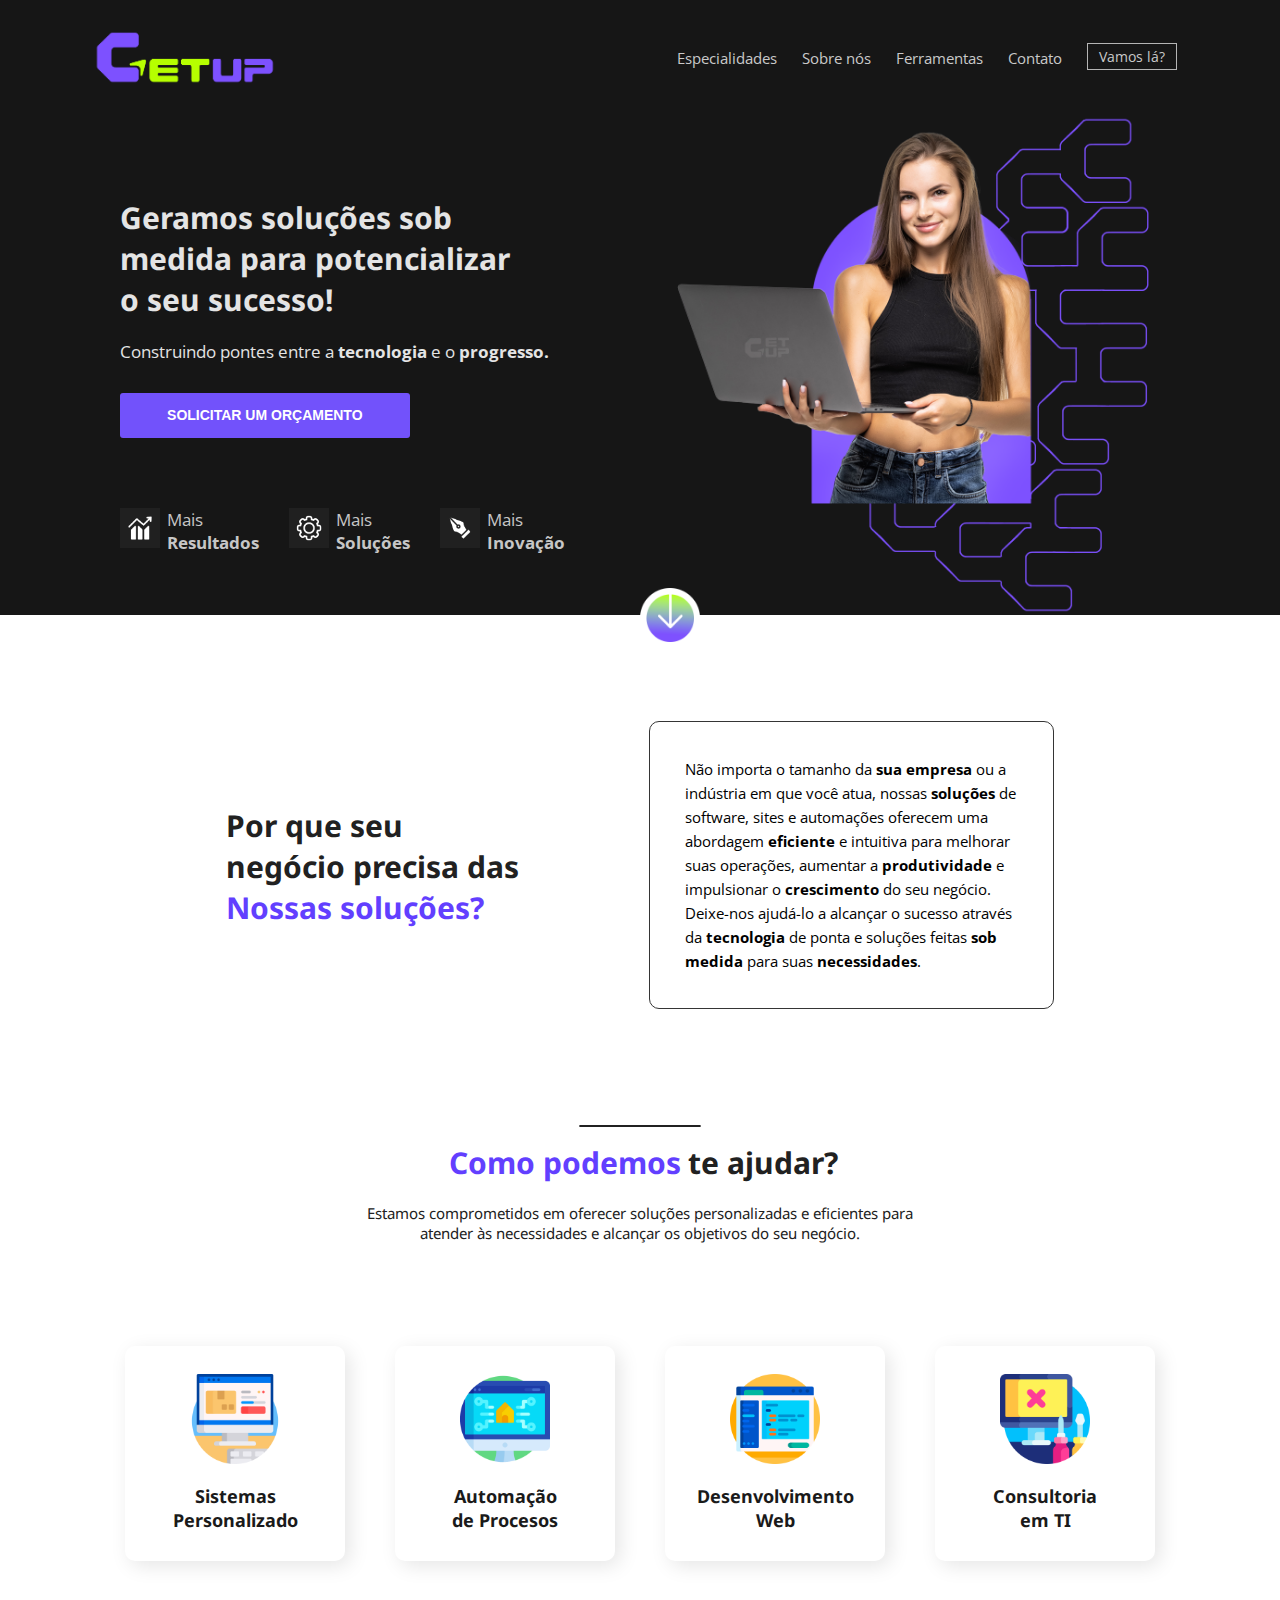
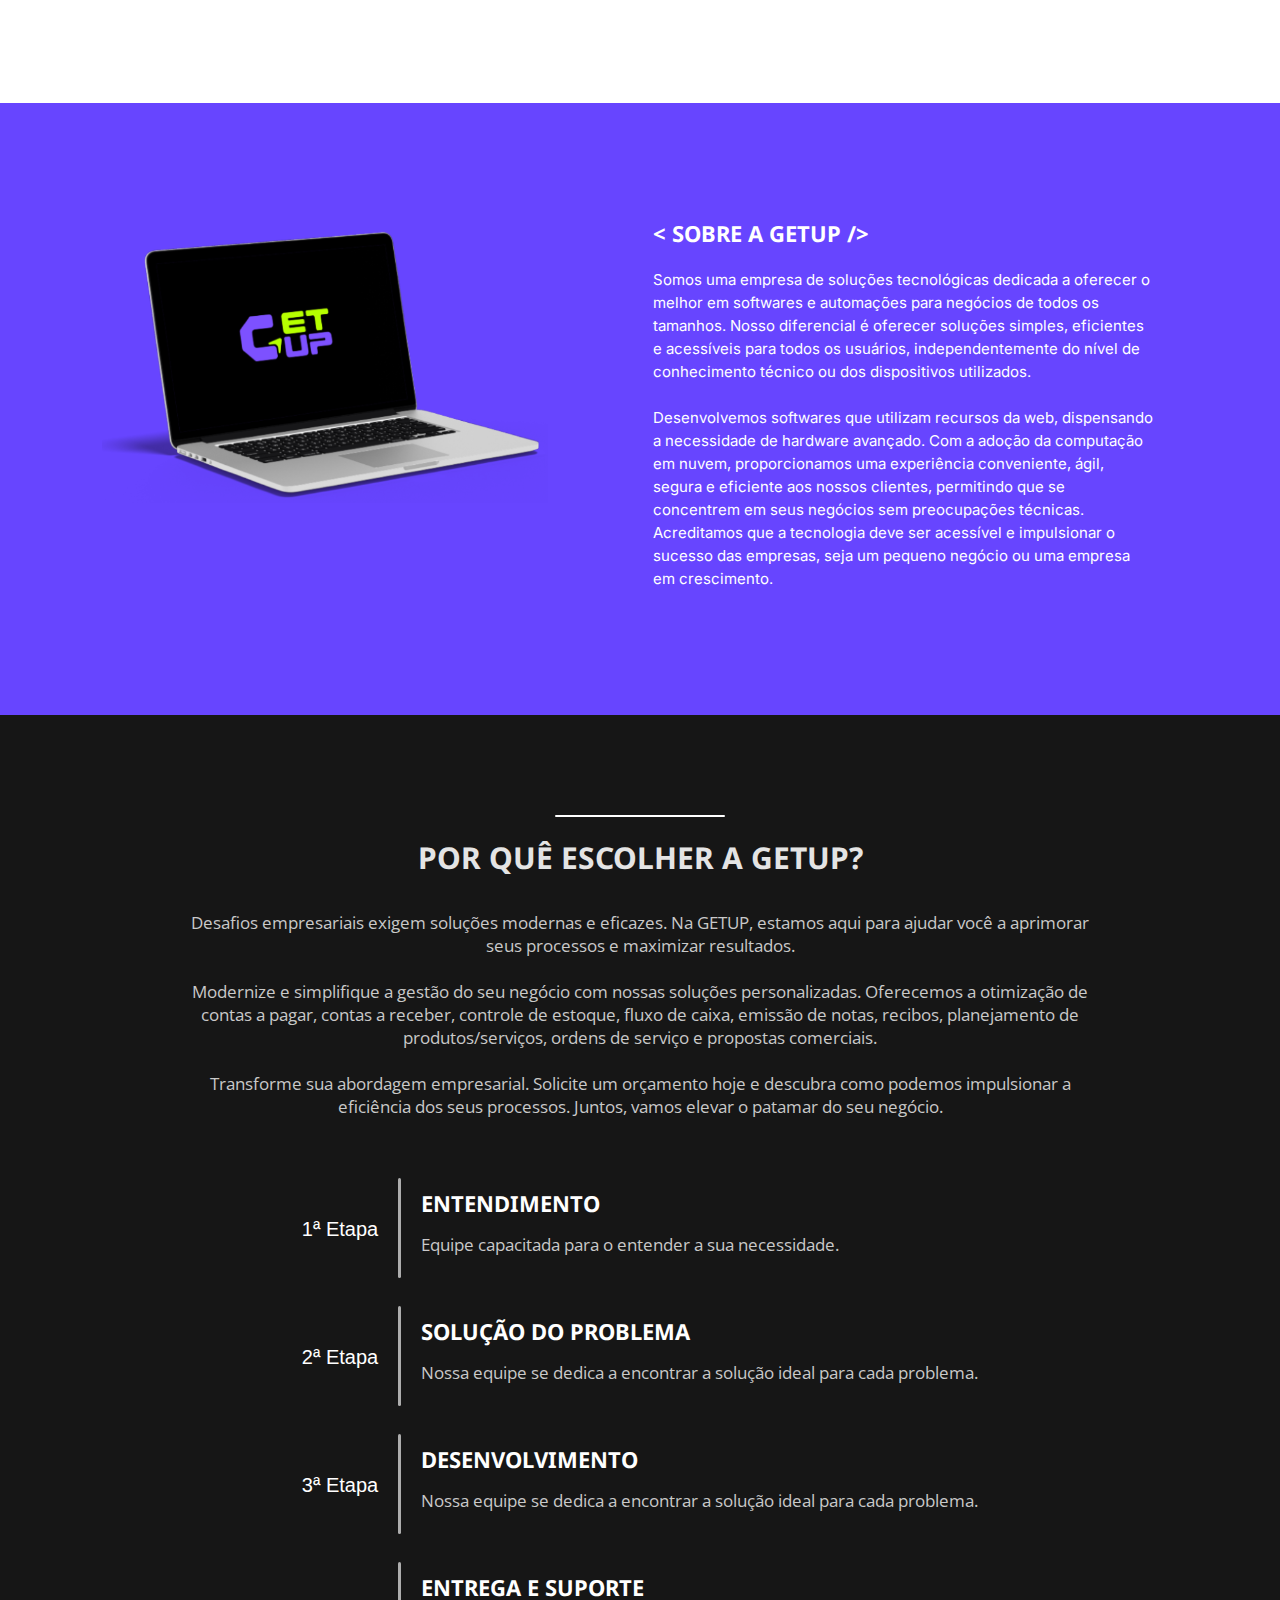
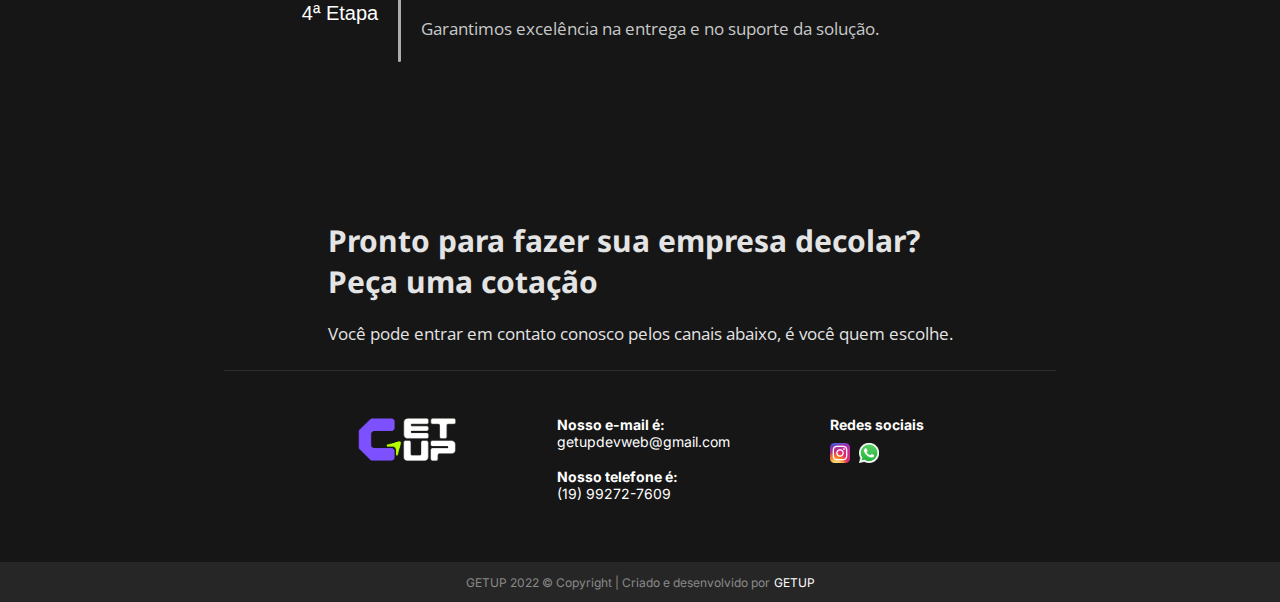
==== commit d4907df9: "Add files via upload" ====
--- a/index.html
+++ b/index.html
@@ -1,171 +1,267 @@
 <!DOCTYPE html>
 <html lang="en">
+
 <head>
     <meta charset="UTF-8">
     <meta http-equiv="X-UA-Compatible" content="IE=edge">
     <meta name="viewport" content="width=device-width, initial-scale=1.0">
-    <title>Getup | Marketing Digital</title>
-    <link rel="icon" href="Logo.png"/>
+    <title>GETUP | Software sob medida</title>
+    <link rel="icon" href="Logo.png" />
     <link rel="stylesheet" href="index.css">
     <link rel="stylesheet" href="resp.html">
 </head>
+
 <body>
     <header>
-        <img src="2.png" alt="">
-        <nav>
-            <a href="#direcionar">Serviços</a>
-            <a href="#sobre">Sobre nós</a>
-            <a href="#portifolio">Portifólio</a>
-            <a href="#contato">Contato</a>
+        <img src="logo-header.png" alt="">
+
+        <div id="engloba-nav">
+            <nav id="desktop-nav">
+                <a href="#direcionar">Especialidades</a>
+                <a href="#sobre">Sobre nós</a>
+                <a href="#portifolio">Ferramentas</a>
+                <a href="#contato">Contato</a>
+            </nav>
+
             <div class="container">
                 <div class="center">
-                  <button class="btn">
-                    <svg width="90px" height="27px" viewBox="0 0 90 27" class="border">
-                      <polyline points="179,1 179,59 1,59 1,1 179,1" class="bg-line" />
-                      <polyline points="179,1 179,59 1,59 1,1 179,1" class="hl-line" />
-                    </svg>
-                    <span><a href="https://wa.me/5519992727609?text=Ol%C3%A1%2C%20eu%20gostaria%20de%20um%20or%C3%A7amento!">Contratar</a></span>
-                  </button>
-                </div>
-            </div>
-        </nav>
+                    <button class="btn">
+                        <svg width="90px" height="27px" viewBox="0 0 90 27" class="border">
+                            <polyline points="179,1 179,59 1,59 1,1 179,1" class="bg-line" />
+                            <polyline points="179,1 179,59 1,59 1,1 179,1" class="hl-line" />
+                        </svg>
+                        <span><a
+                                href="https://wa.me/5519992727609?text=Ol%C3%A1%2C%20eu%20gostaria%20de%20um%20or%C3%A7amento!">Vamos
+                                lá?</a></span>
+                    </button>
+                </div>
+            </div>
+        </div>
+
+        <div id="menu-linha">
+            <span><a href="#" id="abrir-menu"><img src="menu.png" alt=""></a></span>
+        </div>
     </header>
+
+    <div id="menu-modal" class="modal">
+        <div class="modal-content">
+            <center>
+                <a href="#direcionar">Especialidades</a>
+                <a href="#sobre">Sobre nós</a>
+                <a href="#portifolio">Ferramentas</a>
+                <a href="#contato">Contato</a>
+                <button id="close-modal" class="btn-close"></button>
+            </center>
+        </div>
+    </div>
+
+    <script>
+        document.getElementById("menu-linha").addEventListener("click", function () {
+            var modal = document.getElementById("menu-modal");
+            modal.style.display = "block";
+        });
+
+        document.getElementById("close-modal").addEventListener("click", function () {
+            var modal = document.getElementById("menu-modal");
+            modal.style.display = "none";
+        });
+
+        window.addEventListener("click", function (event) {
+            var modal = document.getElementById("menu-modal");
+            if (event.target === modal) {
+                modal.style.display = "none";
+            }
+        });
+    </script>
 
     <main>
         <div class="home">
             <div class="text">
-                <h2>Geramos soluções que <br> orquestram resultados <br> para o seu negócio</h2>
-                <p>Usamos nosso planejamento estratégico <br> para ajudar o seu negócio a crescer na web.</p>
-                <a href="https://wa.me/5519992727609?text=Ol%C3%A1%2C%20eu%20gostaria%20de%20um%20or%C3%A7amento!"><button>SOLICITAR UM ORÇAMENTO</button></a>
+                <h2>Geramos soluções sob <br> medida para potencializar<br> o seu sucesso!</h2>
+                <p>Construindo pontes entre a <b>tecnologia</b> e o <b>progresso.</b></p>
+                <a href="https://wa.me/5519992727609?text=Ol%C3%A1%2C%20eu%20gostaria%20de%20um%20or%C3%A7amento!"><button>SOLICITAR
+                        UM ORÇAMENTO</button></a>
                 <div class="diferenciais">
                     <img src="seta-black.png" alt="">
                     <p>Mais <br> <b>Resultados</b></p>
 
                     <img src="engrenagem.png" alt="">
-                    <p>Mais <br> <b>Estratégia</b></p>
+                    <p>Mais <br> <b>Soluções</b></p>
 
                     <img src="pencil.png" alt="">
-                    <p>Mais <br> <b>Design</b></p>
-                </div>  
+                    <p>Mais <br> <b>Inovação</b></p>
+                </div>
             </div>
             <img id="user-dev" src="capa.png" alt="">
         </div>
-        <a href="#explic"> <center> <img id="seta-center" src="seta.png" alt=""></center></a>
+        <a href="#explic">
+            <center> <img id="seta-center" src="seta.png" alt=""></center>
+        </a>
 
         <div class="explic" id="explic">
             <div class="text" id="text-mk">
                 <img src="https://pt.seaicons.com/wp-content/uploads/2015/10/Arrow-OutRight-icon.png" alt="">
-                <h2>Por que seu <br>negócio precisa do</h2>
-                <h2 id="text-roxo">Marketing digital?</h2>
+                <h2>Por que seu <br>negócio precisa das</h2>
+                <h2 id="text-roxo">Nossas soluções?</h2>
             </div>
             <div class="container-info">
-            <p>
-                O Marketing Digital possibilita que você atraia<br>as pessoas que realmente estão interessadas<br> e possuem fit com seu produto/solução.<br> Além disso, o marketing não serve apenas para<br> conseguir novos clientes, ele ajuda a fidelizar<br> aqueles que já conhecem a marca.
-                    <br>
-                    <br>    
-                Oferecemos uma equipe especializada, para<br> todas as empresas que não possuem uma<br> equipe de marketing digital e querem prom-<br>over a própria marca, produtos e serviços.
-            </p>
-                <a href="#portifolio"><button>VEJA MAIS</button></a>
-            </div>
-        </div>          
-            <div class="serviços">
-                <div id="direcionar"></div>
+                <p>
+                    Não importa o tamanho da <b>sua empresa</b> ou a indústria em que você atua, nossas
+                    <b>soluções</b> de software, sites e automações oferecem uma abordagem <b>eficiente</b> e
+                    intuitiva para melhorar suas operações, aumentar a <b>produtividade</b> e impulsionar o
+                    <b>crescimento</b> do seu negócio. Deixe-nos ajudá-lo a alcançar o sucesso através da
+                    <b>tecnologia</b> de ponta e soluções feitas <b>sob medida</b> para suas <b>necessidades</b>.
+                </p>
+            </div>
+        </div>
+
+        <div class="serviços">
+            <div id="direcionar"></div>
+
             <hr>
+
             <div class="text">
                 <h2 id="text-roxo">Como podemos</h2>
                 <h2>te ajudar?</h2>
             </div>
-                <div class="inst">
-                    <div class="box">
-                        <img src="ideia.png" alt="">
-                        <p style="font-size: 15px;"><b>Criação & Design</b></p>
-                        <br>
-                        <p>Marca, logotipo, identidade visual, catálogo, portfólio, banners, etc.</p>
-                        <hr style="background-color: #7252fb; margin-top: 70px;">
-                    </div>
-
-                    <a href="" div class="box">
-                        <img src="devweb.png" alt="">
-                        <p style="font-size: 15px;"><b>Projetos na Web</b></p>
-                        <br>
-                        <p>Desenvolvimento de website profissionais e responsivos, e-commerce, landing page, hotsite, blog, etc.</p>
-                        <hr style="background-color: #00ce26; margin-top: 55px;">
-                    </div></a>
-
-                    <div class="box">
-                        <img src="redessociais.png" alt="">
-                        <p style="font-size: 15px;"><b>Mídias e Redes Sociais</b></p>
-                        <br>
-                        <p>Planejamento e execução, geração de conteúdo, publicidade, análise, engajamento, etc.</p>
-                        <hr style="background-color: #cc00ff; margin-top: 55px;">
-                    </div>
-                </div>
-                <a href="https://wa.me/5519992727609?text=Ol%C3%A1%2C%20eu%20gostaria%20de%20um%20or%C3%A7amento!"><button>SOLICITAR UM ORÇAMENTO</button></a>
-            </div>
-
-            <div class="sobre-getup" id="sobre">
-                <img src="mac.png" alt="">
-                <div class="container-sobre">
-                    <h2>SOBRE A GETUP</h2>
-                    <p>Uma agência especializada em estratégias<br> de marketing digital para pequenas e médias<br> empresas. Acreditamos que para alcançar os<br> resultados desejados, precisamos ter um bom<br> relacionamento com clientes e parceiros.</p>
-                    <br>
-                    <p>Nosso time de colaboradores é formado
-                    por<br>profissionais com certificações
-                    em marketing<br> e administração de conteúdo
-                    com experiência<br> em branding, design gráfico, criação de sites,<br>
-                    landing page e tráfego digital.<br>
-                    Estamos preparados para fazer seu projeto ir<br> para o próximo nível.
+
+            <center>
+                <p class="introducao">Estamos comprometidos em oferecer soluções personalizadas e eficientes para
+                    atender às necessidades e alcançar os objetivos do seu negócio.</p>
+            </center>
+
+            <div class="servicos-oferecidos">
+                <center>
+                    <div class="dev-softwere">
+                        <img src="monitorando.png" alt="">
+                        <h2>Sistemas <br> Personalizado</h2>
+                    </div>
+                </center>
+
+                <center>
+                    <div class="dev-softwere">
+                        <img src="automacao.png" alt="">
+                        <h2>Automação <br> de Procesos</h2>
+                    </div>
+                </center>
+
+                <center>
+                    <div class="dev-softwere">
+                        <img src="programacao.png" alt="">
+                        <h2>Desenvolvimento <br> Web</h2>
+                    </div>
+                </center>
+
+                <center>
+                    <div class="dev-softwere">
+                        <img src="computador.png" alt="">
+                        <h2>Consultoria <br> em TI</h2>
+                    </div>
+                </center>
+            </div>
+
+        </div>
+
+
+        <div class="sobre-getup" id="sobre">
+            <img src="mac.png" alt="">
+            <div class="container-sobre">
+                <h2>&lt; SOBRE A GETUP /></h2>
+                <p>Somos uma empresa de soluções tecnológicas dedicada a oferecer o melhor em softwares e
+                    automações
+                    para negócios de todos os tamanhos. Nosso diferencial é oferecer soluções simples,
+                    eficientes e acessíveis para todos os usuários, independentemente do nível de
+                    conhecimento
+                    técnico ou dos dispositivos utilizados. <br><br>Desenvolvemos softwares que utilizam recursos da
+                    web, dispensando a necessidade de hardware avançado. Com a adoção da computação em
+                    nuvem,
+                    proporcionamos uma experiência conveniente, ágil, segura e eficiente aos nossos clientes,
+                    permitindo que se concentrem em seus negócios sem preocupações técnicas. Acreditamos que a
+                    tecnologia deve ser acessível e impulsionar o sucesso das empresas, seja um pequeno
+                    negócio
+                    ou uma empresa em crescimento.
+                </p>
+            </div>
+        </div>
+
+        <div class="nossos-trabalhos">
+
+
+            <hr>
+            <div class="area-de-texto" id="portifolio">
+                <h2>POR QUÊ ESCOLHER A </h2>
+                <h2 style="margin-left: 8px"> GETUP?</h2>
+            </div>
+            <center>
+                <br>
+                <div class="Ferramentas">
+                    <p>Desafios empresariais exigem soluções modernas e eficazes. Na GETUP, estamos aqui para ajudar
+                        você a aprimorar seus processos e maximizar resultados.
+                        <br><br>
+                        Modernize e simplifique a gestão do seu negócio com nossas soluções personalizadas. Oferecemos a
+                        otimização de contas a pagar, contas a receber, controle de estoque, fluxo de caixa, emissão de
+                        notas, recibos, planejamento de produtos/serviços, ordens de serviço e propostas comerciais.
+                        <br><br>
+                        Transforme sua abordagem empresarial. Solicite um orçamento hoje e descubra como podemos
+                        impulsionar a eficiência dos seus processos. Juntos, vamos elevar o patamar do seu negócio.
                     </p>
-                </div>
-            </div>
-
-            <div class="nossos-trabalhos">
-                <div class="area-de-texto" id="portifolio">
-                    <hr>
-                    <h2>Nossos trabalhos</h2>
-                    <p>Alguns serviços desenvolvidos para nossos parceiros.</p>
-                </div>
-                <div class="empresa">
-                    <h2>Criação & Design</h2>
-                </div>
-
-                <div class="amostra">
-                    <img src="Freestyle (1).png" alt="">
-                    <img src="energia.png" alt="">
-                    <img src="marmoraria.png" alt="">
-                    <img src="barbearia.png" alt="">
-                </div>
-                
-                <div class="empresa">
-                    <h2>Projetos na Web</h2>
-                </div>
-
-                <div class="amostra-web">
-                    <img src="site1.png" alt="">
-                    <img src="site1.png" alt="">
-                    <img src="site1.png" alt="">
-                </div>
-                <div class="area-de-texto" id="portifolio">
-                    <hr id="port-hr-baixo">
-                </div>
-            </div>
-
-            
+
+                </div>
+            </center>
+
+            <div class="engloba-passos">
+                <div class="passos">
+                    <p id="etapas">1ª Etapa</p>
+                    <hr class="barra">
+                    <div class="passos-desc">
+                        <h2>ENTENDIMENTO</h2>
+                        <p>Equipe capacitada para o entender a sua necessidade.</p>
+                    </div>
+                </div>
+
+                <div class="passos">
+                    <p id="etapas">2ª Etapa</p>
+                    <hr class="barra">
+                    <div class="passos-desc">
+                        <h2>SOLUÇÃO DO PROBLEMA</h2>
+                        <p>Nossa equipe se dedica a encontrar a solução ideal para cada problema.</p>
+                    </div>
+                </div>
+
+                <div class="passos">
+                    <p id="etapas">3ª Etapa</p>
+                    <hr class="barra">
+                    <div class="passos-desc">
+                        <h2>DESENVOLVIMENTO</h2>
+                        <p>Nossa equipe se dedica a encontrar a solução ideal para cada problema.</p>
+                    </div>
+                </div>
+
+                <div class="passos">
+                    <p id="etapas">4ª Etapa</p>
+                    <hr class="barra">
+                    <div class="passos-desc">
+                        <h2>ENTREGA E SUPORTE</h2>
+                        <p>Garantimos excelência na entrega e no suporte da solução.</p>
+                    </div>
+                </div>
+            </div>
+        </div>
     </main>
     <footer>
         <div class="cotação" id="contato">
             <div class="text">
                 <h2>Pronto para fazer sua empresa decolar?<br>
-                Peça uma cotação</h2>
+                    Peça uma cotação</h2>
                 <p>Você pode entrar em contato conosco pelos canais abaixo, é você quem escolhe.</p>
             </div>
             <!--<button>SOLICITAR UM ORÇAMENTO</button>-->
         </div>
         <hr>
         <div class="infos">
-            <img src="2.png" alt="">
+            <img src="4.png" alt="">
             <div class="contatos">
-                <p><b>Nosso email é:</b></p>
+                <p><b>Nosso e-mail é:</b></p>
                 <p>getupdevweb@gmail.com</p>
                 <br>
                 <p><b>Nosso telefone é:</b></p>
@@ -174,13 +270,16 @@
 
             <div class="redes-sociais">
                 <p><b>Redes sociais</b></p>
-                <a href="https://www.instagram.com/getup_br/"><img src="640px-Instagram_icon.png" alt="instagram"></a>
-                <a href="https://wa.me/5519992727609?text=Ol%C3%A1%2C%20eu%20gostaria%20de%20um%20or%C3%A7amento!"><img src="whatsapp-logo-1.png" alt="whatsapp"></a>
+                <a href="https://www.instagram.com/getupdev/"><img src="640px-Instagram_icon.png" alt="instagram"></a>
+                <a href="https://wa.me/5519992727609?text=Ol%C3%A1%2C%20eu%20gostaria%20de%20um%20or%C3%A7amento!"><img
+                        src="whatsapp-logo-1.png" alt="whatsapp"></a>
             </div>
         </div>
     </footer>
     <div class="feitopor">
-        <p>GETUP 2022 © Copyright | Criado e desenvolvido por</p> <p id="texto-branco">GETUP Marketing Digital.</p>
+        <p>GETUP 2022 © Copyright | Criado e desenvolvido por</p>
+        <p id="texto-branco">GETUP</p>
     </div>
 </body>
+
 </html>--- a/index.css
+++ b/index.css
@@ -1,6 +1,6 @@
 @import url('https://fonts.googleapis.com/css2?family=Inter:wght@300&family=Lato&family=Montserrat:wght@300&family=Noto+Sans:wght@600&family=Open+Sans&display=swap');
 
-*{
+* {
     margin: 0px;
     padding: 0px;
     scroll-behavior: smooth;
@@ -8,33 +8,51 @@
 }
 
 
-header{
-    display: flex;
-    flex-direction: row;
-    justify-content: center;
-    align-items: center;
-    padding-top: 20px;
+header {
+    display: flex;
+    flex-direction: row;
+    justify-content: center;
+    align-items: center;
+    padding-top: 30px;
     padding-bottom: 20px;
     background-color: rgb(22, 22, 22);
     gap: 400px;
 }
 
-header img{
+header img {
     height: 55px;
     margin-left: -100px;
 }
 
-header nav{
+header nav {
     display: flex;
     gap: 25px;
 }
 
-header nav a{
+header nav a {
+    text-decoration: none;
+    font-family: 'Open Sans', sans-serif;
+    font-size: 15px;
+    color: rgb(201, 201, 201);
+    position: relative;
+}
+
+.btn span a {
     text-decoration: none;
     font-family: 'Open Sans', sans-serif;
     font-size: 14px;
     color: rgb(201, 201, 201);
     position: relative;
+    transition: 1s;
+}
+
+.btn span a:hover {
+    text-decoration: none;
+    font-family: 'Open Sans', sans-serif;
+    font-size: 14px;
+    color: rgb(255, 255, 255);
+    position: relative;
+    transition: 1s;
 }
 
 header nav a:before {
@@ -91,61 +109,57 @@
 
 .btn:hover svg {
     stroke-dashoffset: -480;
-    }
-
-.btn span {
-    color: rgb(246, 246, 246);
-    font-size: 13px;
-    font-weight: 100;
-}
-
-.home{
+}
+
+
+.home {
     background-color: rgb(22, 22, 22);
     display: flex;
     flex-direction: row;
     justify-content: center;
     align-items: center;
     gap: 70px;
-    padding-top: 30px;
-}
-
-.home #user-dev{
+    padding-top: 10px;
+}
+
+.home #user-dev {
     height: 500px;
     padding-bottom: 0px;
 }
 
-.text h2{
+.text h2 {
     color: rgb(228, 228, 228);
     font-family: 'Noto Sans', sans-serif;
     font-size: 30px;
-    margin-top: 50px;
-}
-
-.text p{
+    margin-top: 20px;
+}
+
+.text p {
     color: rgb(228, 228, 228);
     font-family: 'Open Sans', sans-serif;
-    font-size: 14px;
-    margin-top: 15px;
-}
-
-.text button{
-    background-image: linear-gradient(110deg, #623cf8 0, #507ae8 12.5%, #6976e3 25%, #7e71de 37.5%, #8f6cd8 50%, #9e67d1 62.5%, #ab61c9 75%, #b75cc0 87.5%, #c157b7 100%);
+    font-size: 17px;
+    margin-top: 20px;
+}
+
+.text button {
+    border-radius: 3px;
+    background-color: #7252fb;
     color: white;
     margin-top: 30px;
     height: 45px;
-	width: 290px;
+    width: 290px;
     border: 0px;
-	font: bold 14px arial,sans-serif;
-	text-shadow: none;
-}
-
-.text button:hover{
+    font: bold 14px arial, sans-serif;
+    text-shadow: none;
+}
+
+.text button:hover {
     transition: 0.5s ease-in-out;
     background: #ffffff;
     color: #7252fb;
 }
 
-.diferenciais{
+.diferenciais {
     display: flex;
     flex-direction: row;
     justify-content: center;
@@ -153,81 +167,87 @@
     margin-top: 50px;
 }
 
-.diferenciais img{
+.diferenciais img {
     height: 40px;
     margin-top: 15px;
 }
 
-.diferenciais p{
+.diferenciais p {
     margin-right: 30px;
     margin-left: 7px;
     font-family: 'Open Sans', sans-serif;
     color: rgb(198, 198, 198);
 }
 
-#seta-center{
+#seta-center {
     height: 60px;
     position: absolute;
     margin-top: -27px;
 }
 
-.explic{
-    display: flex;
-    flex-direction: row;
-    justify-content: center;
-    align-items: center;
-    height: 530px;
+.explic {
+    display: flex;
+    flex-direction: row;
+    justify-content: center;
+    align-items: center;
+    height: 480px;
     gap: 130px;
-}
-
-
-.explic .text img{
+    margin-top: 10px;
+}
+
+.Ferramentas {
+    width: 900px;
+    margin-bottom: -40px;
+}
+
+.explic .text img {
     height: 60px;
 }
 
-.explic .text h2{
+.explic .text h2 {
     color: rgb(33, 33, 33);
     margin-top: -15px;
 }
 
-#text-roxo{
+#text-roxo {
     color: #623fff;
     margin-top: 0px;
 }
 
-.container-info{
-    border: 1px solid rgb(53, 53, 53); 
+.container-info {
+    border: 1px solid rgb(53, 53, 53);
     padding: 35px;
     border-radius: 10px;
     display: flex;
+    width: 26%;
     align-items: center;
     flex-direction: column;
 }
 
-.container-info button{
-    background-image: linear-gradient(110deg, #623cf8 0, #507ae8 12.5%, #6976e3 25%, #7e71de 37.5%, #8f6cd8 50%, #9e67d1 62.5%, #ab61c9 75%, #b75cc0 87.5%, #c157b7 100%);
-    color: white;
+.container-info button {
+    background: #ffffff;
+    color: #7252fb;
     margin-top: 30px;
     height: 45px;
-	width: 260px;
-    border: 0px;
-	font: bold 14px arial,sans-serif;
-	text-shadow: none;
-}
-
-.container-info button:hover{
-    transition: 1s ease-in-out;
-    background: #ffffff;
-    color: #7252fb;
+    width: 260px;
     border: #7252fb 1px solid;
-}
-
-.container-info p{
-    font-size: 13px;
+    font: bold 14px arial, sans-serif;
+    text-shadow: none;
+}
+
+.container-info button:hover {
+    transition: 1ms;
+    border: #7252fb 2px solid;
+    font: bold 14px arial, sans-serif;
+}
+
+.container-info p {
+    font-size: 15px;
     font-family: 'Open Sans', sans-serif;
-}   
-
-.serviços{
+    line-height: 24px;
+}
+
+.serviços {
     display: flex;
     flex-direction: column;
     justify-content: center;
@@ -235,95 +255,90 @@
     background-color: rgb(255, 255, 255);
     align-items: center;
     padding-bottom: 70px;
-}
-
-.serviços hr{
+    margin-top: 20px;
+}
+
+.serviços hr {
     width: 120px;
     color: rgb(33, 33, 33);
     border-radius: 5px;
     border: solid 1.5px;
-    background-color: rgb(33, 33, 33); 
+    background-color: rgb(33, 33, 33);
     margin-bottom: 15px;
 }
 
 
-.serviços .text{
-    display: flex;
-    flex-direction: row;
-}
-
-.serviços .text h2{
+.serviços .text {
+    display: flex;
+    flex-direction: row;
+}
+
+.serviços .text h2 {
     margin-top: 0px;
     margin-left: 7px;
     color: rgb(33, 33, 33);
 }
 
-.inst{
-    gap: 60px;
-    display: flex;
-    flex-direction: row;
-    justify-content: center;
-    align-items: center;
-    text-align: center;
-    margin-top: 70px;
-}
-
-.box{
+.serviços .introducao {
+    color: rgb(33, 33, 33);
+    font-family: 'Noto Sans', sans-serif;
+    font-size: 15px;
+    margin-top: 20px;
+    width: 60%;
+}
+
+.serviços .dev-softwere {
+    display: flex;
     flex-direction: column;
-    background-color: rgb(22, 22, 22);
-    height: 225px;
-    border-radius: 5px, 0px;
-    width: 220px;
-    margin: 0px;
-}
-
-.box hr{
-    width: 220px;
-    border-radius: 0px;
-    border: 0;
-    height: 5px;
-    margin-top: 40px;
-}
-
-.box:hover{
-    margin-top: -10px;
-    transition: 200ms;
-    -webkit-box-shadow: 0px 10px 13px -7px #000000, -2px 6px 11px -2px rgba(126,5,255,0); 
-    box-shadow: 0px 10px 13px -7px #000000, -2px 6px 11px -2px rgba(126,5,255,0);
-}
-
-.box p{
-    color: white;
-    font-family: 'Inter', sans-serif;
-    font-size: 13px;
-    padding-left: 20px;
-    padding-right: 20px;
-}
-
-.box img{
-    height: 65px;
-    position: relative;
-    top: -30px;
-}
-
-.serviços button{
-    margin-top: 70px;
-    height: 40px;
-	width: 250px;
-    border: 0px;
-	font: bold 14px arial,sans-serif;
-	text-shadow: none;  
-    background: #ffffff;
-    color: #7252fb;
-    border: #7252fb 1px solid;
-}
-
-.serviços button:hover{
-    transition: 0.5s ease-in-out;
-    color: #ffffff;
-    background-color: #7252fb;
-}
-.metodo-trab{
+    justify-content: center;
+    align-items: center;
+    box-shadow: 5px 5px 20px rgb(0 0 0 / 10%);
+    border-radius: 10px;
+    display: flex;
+    flex-direction: column;
+    align-items: center;
+    justify-content: space-around;
+    padding: 10px;
+    height: 195px;
+    width: 200px;
+    justify-content: center;
+    transition: all 1s;
+}
+
+.serviços .dev-softwere:hover {
+    margin-top: -80px;
+}
+
+.serviços .servicos-oferecidos {
+    display: flex;
+    flex-direction: row;
+    justify-content: center;
+    align-items: center;
+    gap: 50px;
+    margin-top: 60px;
+    margin-bottom: 30px;
+    height: 300px;
+}
+
+.serviços .dev-softwere img {
+    width: 90px;
+    margin-bottom: 20px;
+}
+
+.serviços .dev-softwere h2 {
+    color: rgb(26, 26, 26);
+    font-family: 'Noto Sans', sans-serif;
+    font-size: 18px;
+}
+
+.serviços .dev-softwere p {
+    color: rgb(26, 26, 26);
+    font-family: Arial, Helvetica, sans-serif;
+    font-size: 15px;
+}
+
+
+.metodo-trab {
     display: flex;
     flex-direction: row;
     justify-content: center;
@@ -332,26 +347,26 @@
     padding-bottom: 100px;
 }
 
-.metodo-trab img{
+.metodo-trab img {
     width: 300px;
     margin-left: 70px;
     margin-right: 70px;
 }
 
-.metodo-trab .passo{
+.metodo-trab .passo {
     display: flex;
     flex-direction: row;
     align-items: center;
     margin-top: 30px;
 }
 
-.metodo-trab .passo img{
+.metodo-trab .passo img {
     width: 30px;
     margin-left: 0px;
     margin-right: 0px;
 }
 
-.metodo-trab .passo p{
+.metodo-trab .passo p {
     color: white;
     font-size: 13px;
     font-family: 'Open Sans', sans-serif;
@@ -365,7 +380,7 @@
     background-color: rgb(22, 22, 22);
 }
 
-.nosso-met hr{
+.nosso-met hr {
     width: 140px;
     border-radius: 5px;
     border: 0;
@@ -375,32 +390,32 @@
     margin-top: 80px;
 }
 
-.nosso-met h2{
+.nosso-met h2 {
     color: rgb(228, 228, 228);
     font-family: 'Noto Sans', sans-serif;
     font-size: 25px;
 }
 
-.blurs{
+.blurs {
     padding-bottom: 100px;
     background-color: rgb(22, 22, 22);
 }
 
-#blur{
+#blur {
     float: right;
     height: 400px;
     opacity: 0.4;
     margin-top: -15%;
 }
 
-#blur2{
+#blur2 {
     float: right;
     height: 450px;
     margin-top: -300px;
     opacity: 0.4;
 }
 
-.nossos-trabalhos{
+.nossos-trabalhos {
     display: flex;
     flex-direction: column;
     justify-content: center;
@@ -410,81 +425,88 @@
     padding-bottom: 50px;
 }
 
-.area-de-texto{
-    display: flex;
-    flex-direction: column;
-    align-items: center;
-}
-
-.area-de-texto hr{
-    width: 100px;
+.nossos-trabalhos p {
+    color: rgb(201, 201, 201);
+    font-family: 'Open Sans', sans-serif;
+    font-size: 17px;
+    margin-top: 15px;
+    margin-bottom: 100px;
+}
+
+.nossos-trabalhos .passos {
+    display: flex;
+    flex-direction: row;
+    margin-bottom: -50px;
+}
+
+.nossos-trabalhos hr {
+    width: 170px;
     border-radius: 5px;
     border: 0;
-    height: 3px;
-    background-image: linear-gradient(110deg, #623cf8 0, #507ae8 12.5%, #6976e3 25%, #7e71de 37.5%, #8f6cd8 50%, #9e67d1 62.5%, #ab61c9 75%, #b75cc0 87.5%, #c157b7 100%);
-    margin-bottom: 12px;
-}
-
-.area-de-texto h2{
+    height: 2px;
+    background-color: #ffffff;
+    margin-bottom: 20px;
+}
+
+.nossos-trabalhos .barra {
+    width: 03px;
+    border-radius: 5px;
+    border: 0;
+    height: 100px;
+    background-color: #adadad;
+    margin-bottom: 40px;
+}
+
+.passos:hover {
+    margin-left: 20px;
+    transition: 1s;
+}
+
+.passos:hover .barra {
+    background-color: #7252fb;
+    transition: 1s;
+    /* Cor roxa desejada */
+}
+
+.nossos-trabalhos .passos-desc {
+    margin-left: 20px;
+    margin-top: 10px;
+}
+
+.nossos-trabalhos .passos #etapas {
+    color: white;
+    font-family: Arial, Helvetica, sans-serif;
+    font-size: 20px;
+    margin-right: 20px;
+    margin-top: 40px;
+}
+
+.nossos-trabalhos .passos h2 {
+    color: white;
+    font-family: 'Noto Sans', sans-serif;
+    font-size: 22px;
+}
+
+.area-de-texto {
+    display: flex;
+    flex-direction: row;
+    justify-content: center;
+    align-items: center;
+    width: 100%;
+}
+
+.area-de-texto h2 {
     color: rgb(228, 228, 228);
     font-family: 'Noto Sans', sans-serif;
-    font-size: 27px;
-}
-
-.area-de-texto p{
-    color: rgb(201, 201, 201);
-    font-family: 'Open Sans', sans-serif;
-    font-size: 13px;
-    margin-top: 5px;
-}
-
-.nossos-trabalhos .empresa h2{ 
-    margin-left: -385px;
-    color: rgb(228, 228, 228);
-    font-family: 'Noto Sans', sans-serif;
-    font-size: 20px;
-    padding-top: 50px;
-    padding-bottom: 30px;
-}
-
-
-.amostra{
+    font-size: 30px;
+}
+
+.amostra {
     display: flex;
     gap: 14px;
 }
 
-.amostra img{
-    height: 180px;
-    -webkit-transition: -webkit-transform .5s ease;
-   transition: transform .5s ease;
-   filter: grayscale(100%);
-}
-
-.amostra img:hover{
-    margin-top: 0px;
-    transition: 200ms;
-    -webkit-transform: scale(1.1);
-    transform: scale(1.1);
-    filter: grayscale(0);
-}
-
-.amostra-web img{
-    height: 300px;
-    -webkit-transition: -webkit-transform .5s ease;
-   transition: transform .5s ease;
-   filter: grayscale(100%);
-   margin-top: -70px;
-}
-
-.amostra-web img:hover{
-    margin-top: -70px;
-    transition: 200ms;
-    -webkit-transform: scale(1.1);
-    transform: scale(1.1);
-    filter: grayscale(0);
-}
-
-.sobre-getup{
+.sobre-getup {
     display: flex;
     flex-direction: row;
     background-color: #6745ff;
@@ -493,45 +515,48 @@
     padding-bottom: 100px;
 }
 
-.sobre-getup img{
+.sobre-getup img {
     height: 300px;
-    padding-top: 90px
-}
-
-.sobre-getup p{
+    padding-top: 100px
+}
+
+.sobre-getup p {
     color: rgb(255, 255, 255);
     font-family: 'Inter', sans-serif;
-    font-size: 13px;
-}
-
-.sobre-getup h2{
+    font-size: 15px;
+    line-height: 23px;
+}
+
+.sobre-getup h2 {
     color: rgb(255, 255, 255);
     font-family: 'Noto Sans', sans-serif;
-    font-size: 20px;
+    font-size: 22px;
     padding-bottom: 20px;
 }
 
-.container-sobre{
-    border: 0px solid rgb(228, 228, 228); 
+.container-sobre {
+    border: 0px solid rgb(228, 228, 228);
     padding: 25px;
     border-radius: 10px;
     margin-top: 90px;
-}
-
-#port-hr-baixo{
+    width: 500px;
+}
+
+#port-hr-baixo {
     margin-top: 50px;
 }
 
-footer{
+footer {
     background-color: rgb(22, 22, 22);
     display: flex;
     flex-direction: column;
     align-items: center;
     justify-content: center;
     padding-bottom: 60px;
-}
-
-.cotação{
+    padding-top: 60px;
+}
+
+.cotação {
     display: flex;
     flex-direction: row;
     align-items: center;
@@ -540,39 +565,39 @@
     gap: 230px;
 }
 
-.cotação text{
+.cotação text {
     margin-right: px;
 }
 
-.cotação button{
+.cotação button {
     background: #7252fb;
     color: white;
     margin-top: 70px;
     height: 45px;
-	width: 260px;
+    width: 260px;
     border: 0px;
-	font: bold 14px arial,sans-serif;
-	text-shadow: none;
-}
-
-.cotação button:hover{
+    font: bold 14px arial, sans-serif;
+    text-shadow: none;
+}
+
+.cotação button:hover {
     transition: 0.5s ease-in-out;
     background: #ffffff;
     color: #7252fb;
     border: #7252fb 1px solid;
 }
 
-footer hr{
+footer hr {
     width: 65%;
     border-radius: 5px;
     border: 0;
     height: 1px;
-    background-color: rgb(43, 43, 43);    
+    background-color: rgb(43, 43, 43);
     margin-bottom: 45px;
     margin-top: -20px
 }
 
-.infos{
+.infos {
     display: flex;
     flex-direction: row;
     align-items: flex-start;
@@ -580,33 +605,33 @@
     gap: 100px;
 }
 
-.infos img{
-    width: 170px;
-}
-
-.contatos p{
+.infos img {
+    width: 100px;
+}
+
+.contatos p {
     color: rgb(255, 255, 255);
     font-family: 'Inter', sans-serif;
-    font-size: 13px;
-}
-
-.redes-sociais img{
+    font-size: 14px;
+}
+
+.redes-sociais img {
     width: 100px;
 }
 
-.redes-sociais p{
+.redes-sociais p {
     color: rgb(255, 255, 255);
     font-family: 'Inter', sans-serif;
-    font-size: 13px;
-}
-
-.redes-sociais img{
+    font-size: 14px;
+}
+
+.redes-sociais img {
     width: 20px;
     padding-top: 10px;
     padding-right: 5px;
 }
 
-.feitopor{
+.feitopor {
     display: flex;
     align-items: center;
     justify-content: center;
@@ -615,215 +640,349 @@
     height: 40px;
 }
 
-.feitopor p{
+.feitopor p {
     font-family: 'Inter', sans-serif;
     color: rgb(138, 138, 138);
     font-size: 12px;
 }
 
-#texto-branco{
+#texto-branco {
     color: white;
 }
 
-@media only screen and (max-width: 480px) {
-
-
-    header{
-        display: flex;
-        flex-direction: column;
-        justify-content: center;
-        align-items: center;
-        gap: 30px;
-    }
-
-    header img{
-        height: 50px;
-        margin-left: auto;
-        margin-right: auto;
-    }
-
-    header nav{
+#menu-linha {
+    display: none;
+}
+
+#menu-modal {
+    display: none;
+}
+
+#engloba-nav {
+    display: flex;
+    gap: 25px;
+}
+
+/* Estilos para mobile */
+@media (max-width: 768px) {
+
+    #engloba-nav {
+        display: none;
+    }
+
+    .container {
+        display: none;
+    }
+
+    #menu-linha {
+        display: block;
+        margin-top: 10px;
+    }
+
+    #menu-linha img {
+        float: right;
+        margin-right: 50%;
+        width: 30px;
+        height: 30px;
+        margin-top: -50%;
+    }
+
+    #menu-modal {
+        display: flex;
+    }
+
+    /* Estilos para o modal */
+    .modal {
+        display: none;
+        position: fixed;
+        top: 0;
+        left: 0;
+        width: 100%;
+        height: 100%;
+        background-color: rgba(0, 0, 0, 0.5);
+        z-index: 999;
+    }
+
+    .modal-content {
+        background-color: white;
+        width: 80%;
+        max-width: 400px;
+        display: block;
+        margin: 100px auto;
+        padding: 20px;
+        border-radius: 8px;
+        box-shadow: 0 2px 4px rgba(0, 0, 0, 0.1);
+    }
+
+    .modal-content a {
+        display: block;
+        padding: 10px 0;
+        color: black;
+        /* Ajuste as cores de acordo com o seu design */
+        text-decoration: none;
+        font-family: Arial, Helvetica, sans-serif;
+        font-size: 18px;
+    }
+
+    header {
+        display: flex;
+        flex-direction: row;
+        justify-content: center;
+        align-items: center;
+        gap: 0px;
+    }
+
+    header img {
+        margin-left: 25%;
+        margin-right: 15%;
+    }
+
+    header nav {
         gap: 10px;
         margin-left: -90px;
     }
 
-    header nav a{
+    header nav a {
         font-size: 13px;
         position: relative;
     }
 
 
+    .home {
+        display: flex;
+        flex-direction: row;
+        justify-content: start;
+        align-items: start;
+        gap: 70px;
+    }
+
     .text {
         display: flex;
         flex-direction: column;
-        justify-content: center;
-        align-items: center;
-    }
-
-    .home #user-dev{
-        height: 0px;
-        padding-bottom: 0px;
-    }
-
-    .home{
-        display: flex;
-        flex-direction: column;
-        justify-content: center;
-        align-items: center;
-        padding-bottom: 70px;
-        gap: 0px;
-        padding-top: 30px;
-        padding-left: 0px;
-    }
-
-    .text h2{
-        font-size: 27px;
-        margin-top: 10px;
-    }
-
-    .text p{
-        font-size: 15px;
+        justify-content: start;
+        align-items: start;
+        margin-left: 20px;
+        width: 90%;
+    }
+
+
+    .home #user-dev {
+        display: none;
+    }
+
+    .text h2 {
+        color: rgb(228, 228, 228);
+        font-family: 'Noto Sans', sans-serif;
+        font-size: 25px;
+    }
+
+    .text p {
+        color: rgb(228, 228, 228);
+        font-family: 'Open Sans', sans-serif;
+        font-size: 17px;
+    }
+
+    .text a {
+        width: 100%;
+        display: flex;
+        justify-content: center;
+        align-items: center;
+        text-decoration: none;
+
+    }
+
+    .text button {
+        margin-top: 50px;
+        height: 45px;
+        width: 90%;
+        border: 0px;
+        font: bold 15px 'Open Sans', sans-serif;
+    }
+
+    .diferenciais {
+        display: flex;
+        flex-direction: row;
+        justify-content: start;
+        align-items: start;
+        margin-top: 50px;
+        margin-bottom: 50px;
+    }
+
+    .diferenciais img {
+        height: 35px;
         margin-top: 15px;
     }
 
-    .text button{
-        background-image: linear-gradient(110deg, #623cf8 0, #507ae8 12.5%, #6976e3 25%, #7e71de 37.5%, #8f6cd8 50%, #9e67d1 62.5%, #ab61c9 75%, #b75cc0 87.5%, #c157b7 100%);
-        color: white;
-        margin-top: 30px;
-        height: 45px;
-        width: 300px;
-        border: 0px;
-        font: bold 14px arial,sans-serif;
-        text-shadow: none;
-    }
-
-    #text-mk{
-        display: flex;
-        flex-direction: column;
-        justify-content: center;
-        align-items: flex-start;
-    }
-
-    .diferenciais{
-        display: flex;
-        flex-direction: row;
-        justify-content: center;
-        align-items: center;
-        margin-top: 30px;
-    }
-
-    .diferenciais img{
-        height: 30px;
-        margin-top: 15px;
-    }
-
-    .diferenciais p{
+    .diferenciais p {
+        margin-right: 10px;
+        margin-left: 7px;
         font-size: 13px;
-        margin-right: 15px;
         font-family: 'Open Sans', sans-serif;
         color: rgb(198, 198, 198);
     }
 
-    #seta-center{
+    #seta-center {
         height: 50px;
         margin-top: -20px;
         margin-left: -20px;
     }
 
-    .inst{
-        gap: 60px;
+    .explic {
         display: flex;
         flex-direction: column;
-        justify-content: center;
-        align-items: center;
-        text-align: center;
-        margin-top: 70px;
-    }
-
-    .explic{ 
+        justify-content: flex-start;
+        align-items: flex-start;
+        width: 95%;
+        gap: 40px;
+        margin-left: 05%;
+        margin-top: 40px;
+    }
+
+    .explic .text {
+        margin-left: 0px;
+    }
+
+    .container-info {
+        border: 0px solid rgb(53, 53, 53);
+        padding: 0px;
+        width: 85%;
+    }
+
+    .container-info p {
+        font-size: 17px;
+        font-family: 'Open Sans', sans-serif;
+        line-height: 24px;
+    }
+
+    .serviços {
         display: flex;
         flex-direction: column;
         justify-content: center;
-        align-items: flex-start;
-        gap: 0px;
-        padding-top: 40px;
-        padding-left: 5%;
-        padding-bottom: 20px;
-    }
-
-    .explic .text{
-    padding-bottom: 20px;
-    }
-
-    .container-info{
-        border: 0px solid rgb(53, 53, 53); 
-        padding: 5px;
-        border-radius: 0px;
-    }
-
-    .container-info p{
+        align-items: center;
+        background-color: rgb(255, 255, 255);
+        padding-bottom: 70px;
+        margin-top: 100px;
+        width: 100%;
+    }
+
+    .serviços .text {
+        display: flex;
+        flex-direction: row;
+    }
+
+    .serviços .text h2{
+        margin-top: 15px;
+        font-size: 150%;
+    }
+
+    #text-roxo{
+        margin-top: 15px;
+    }
+
+    .serviços .introducao {
+        color: rgb(33, 33, 33);
+        font-family: 'Open Sans', sans-serif;
+        font-size: 17px;
+        margin-top: 20px;
+        width: 90%;
+    }
+
+    .serviços .servicos-oferecidos {
+        display: flex;
+        flex-wrap: wrap;
+        justify-content: center;
+        align-items: center;
+        gap: 20px;
+        margin-top: 20px;
+        margin-bottom: 20px;
+    }
+
+    .serviços .dev-softwere {
+        display: flex;
+        flex-direction: column;
+        justify-content: center;
+        align-items: center;
+        box-shadow: 5px 5px 20px rgb(0 0 0 / 10%);
+        border-radius: 10px;
+        display: flex;
+        flex-direction: column;
+        align-items: center;
+        justify-content: center;
+        padding: 10px;
+        height: 120px;
+        width: 120px;
+        justify-content: center;
+        transition: all 1s;
+    }
+
+    .serviços .dev-softwere img {
+        width: 60px;
+        margin-top: 20px;
+        margin-bottom: 0px;
+    }
+
+    .serviços .dev-softwere h2 {
+        color: rgb(26, 26, 26);
+        font-family: 'Noto Sans', sans-serif;
+        font-size: 14px;
+    }
+
+    .serviços .dev-softwere p {
+        color: rgb(26, 26, 26);
+        font-family: Arial, Helvetica, sans-serif;
         font-size: 15px;
-        font-family: 'Open Sans', sans-serif;
-    } 
-
-    .serviços .text h2{
-        margin-top: 0px;
-        margin-left: 7px;
-        color: rgb(33, 33, 33);
-    }
-
-    .box hr{
-        width: 0px;
-        border-radius: 0px;
-        border: 0;
-        height: 5px;
-        margin-top: 40px;
-    }
-
-    .box:hover{
+    }
+
+    .box:hover {
         margin-top: 0px;
         transition: 0ms;
-        -webkit-box-shadow: 0px 0px 0px 0px #000000, -2px 6px 11px -2px rgba(126,5,255,0); 
-        box-shadow: 0px 0px 0px 0px #000000, -2px 6px 11px -2px rgba(126,5,255,0);
-    }
-
-    .sobre-getup{
+        -webkit-box-shadow: 0px 0px 0px 0px #000000, -2px 6px 11px -2px rgba(126, 5, 255, 0);
+        box-shadow: 0px 0px 0px 0px #000000, -2px 6px 11px -2px rgba(126, 5, 255, 0);
+    }
+
+    .sobre-getup {
         display: flex;
         flex-direction: row;
         background-color: #6745ff;
         justify-content: center;
+        align-items: center;
         gap: 80px;
         padding-bottom: 0px;
     }
-    
-    .sobre-getup img{
+
+    .sobre-getup img {
         height: 90%;
         width: 90%;
         padding-top: 50px
     }
-    
-    .sobre-getup p{
+
+    .sobre-getup p {
         color: rgb(255, 255, 255);
         font-family: 'Inter', sans-serif;
-        font-size: 15px;
-    }
-    
-    .sobre-getup h2{
+        font-size: 17px;
+    }
+
+    .sobre-getup h2 {
         color: rgb(255, 255, 255);
         font-family: 'Noto Sans', sans-serif;
-        font-size: 20px;
+        font-size: 23px;
         padding-bottom: 20px;
     }
-    
-    .container-sobre{
-        border: 0px solid rgb(228, 228, 228); 
+
+    .container-sobre {
+        border: 0px solid rgb(228, 228, 228);
         padding: 20px;
+        display: flex;
+        width: 90%;
+        flex-direction: column;
+        justify-content: flex-start;
+        align-items: flex-start;
         border-radius: 10px;
         margin-top: 40px;
         margin-bottom: -50px;
     }
 
-    .nossos-trabalhos{
+    .nossos-trabalhos {
         display: flex;
         flex-direction: column;
         justify-content: center;
@@ -832,97 +991,156 @@
         padding-bottom: 50px;
     }
 
-    .nossos-trabalhos .empresa h2{ 
+    .area-de-texto {
+        margin-top: -30px;
+        display: flex;
+        align-items: center;
+        justify-content: center;
+    }
+
+    .nossos-trabalhos .area-de-texto h2 {
         margin-left: 0px;
         color: rgb(228, 228, 228);
         font-family: 'Noto Sans', sans-serif;
-        font-size: 25px;
+        font-size: 140%;
         padding-top: 50px;
         padding-bottom: 30px;
     }
 
-    .amostra{
-        display: flex;
-        flex-wrap: wrap;
+    .Ferramentas {
+        width: 90%;
+        margin-top: -20px;
+        margin-bottom: 0px;
+    }
+
+    .Ferramentas p{
+        width: 100%;
+        font-size: 17px;
+    }
+
+    .engloba-passos{
+        display: flex;
+        flex-direction: column;
+        align-items: center;
+        justify-content: center;
+    }
+
+    .nossos-trabalhos .passos {
+        display: flex;
         flex-direction: row;
-        justify-content: center;
-        align-items: center;
-        gap: 14px;
-    }  
+        align-items: center;
+        justify-content: center;
+        margin-bottom: -50px;
+        margin-top: -50px;
+        width: 90%;
+
+    }
     
-    .amostra img{
-        height: 170px;
-        -webkit-transition: -webkit-transform .5s ease;
-       transition: transform .0s ease;
-       filter: grayscale(0%);
-    }
-
-    .amostra img:hover{
-        margin-top: 0px;
-        transition: 0ms;
-        -webkit-transform: scale(1);
-        transform: scale(1);
-        filter: grayscale(0);
-    }
-
-    .sobre-getup{
+    .nossos-trabalhos .passos-desc {
+        margin-left: 20px;
+        margin-top: 50px;
+        width: 60%;
+    }
+    
+    .nossos-trabalhos .passos #etapas {
+        color: white;
+        font-family: Arial, Helvetica, sans-serif;
+        font-size: 16px;
+        margin-right: 20px;
+        margin-top: 40px;
+    }
+    
+    .nossos-trabalhos .passos h2 {
+        color: white;
+        font-family: 'Noto Sans', sans-serif;
+        font-size: 17px;
+    }
+
+    .nossos-trabalhos .passos-desc p{
+        font-size: 16px;
+    }
+
+    .nossos-trabalhos .barra {
+        width: 03px;
+        border-radius: 5px;
+        border: 0;
+        height: 70px;
+        background-color: #6745ff;
+        margin-bottom: 40px;
+    }
+
+    .sobre-getup {
         display: flex;
         flex-direction: column;
         justify-content: center;
+        align-items: center;
         gap: 0px;
         padding-bottom: 100px;
     }
 
-    .infos{
+    .infos {
         display: flex;
         flex-direction: column;
         background-color: rgb(22, 22, 22);
         gap: 100px;
     }
 
-    footer{
+    footer {
         display: flex;
         flex-direction: column;
         align-items: flex-start;
         justify-content: flex-start;
         padding-bottom: 60px;
         padding-left: 7%;
-    }
-
-    footer hr{
+        margin-top: -80px;
+    }
+
+    footer hr {
         width: 85%;
         margin-left: 5%;
         border-radius: 5px;
         border: 0;
         height: 1px;
-        background-color: rgb(43, 43, 43);    
+        background-color: rgb(43, 43, 43);
         margin-bottom: 45px;
         margin-top: -20px
     }
 
-    .infos{
+    .cotação {
+        display: flex;
+        flex-direction: row;
+        align-items: flex-start;
+        align-items: start;
+        background-color: rgb(22, 22, 22);
+        padding-bottom: 45px;
+        gap: 230px;
+    }
+
+    .infos {
         margin-top: -25px;
         display: flex;
         flex-direction: column;
+        justify-content: center;
         align-items: flex-start;
         gap: 10px;
-    }
-
-    .contatos p{
+        margin-left: 05%;
+    }
+
+    .contatos p {
         color: rgb(255, 255, 255);
         font-family: 'Inter', sans-serif;
         font-size: 14px;
     }
 
-    .infos img{
+    .infos img {
         width: 0px;
     }
 
-    .redes-sociais img{
+    .redes-sociais img {
         width: 25px;
     }
 
-    .feitopor{
+    .feitopor {
         display: flex;
         align-items: center;
         justify-content: center;
@@ -930,10 +1148,10 @@
         gap: 4px;
         height: 40px;
     }
-    
-    .feitopor p{
+
+    .feitopor p {
         font-family: 'Inter', sans-serif;
         color: rgb(138, 138, 138);
-        font-size: 9px;
+        font-size: 11px;
     }
 }